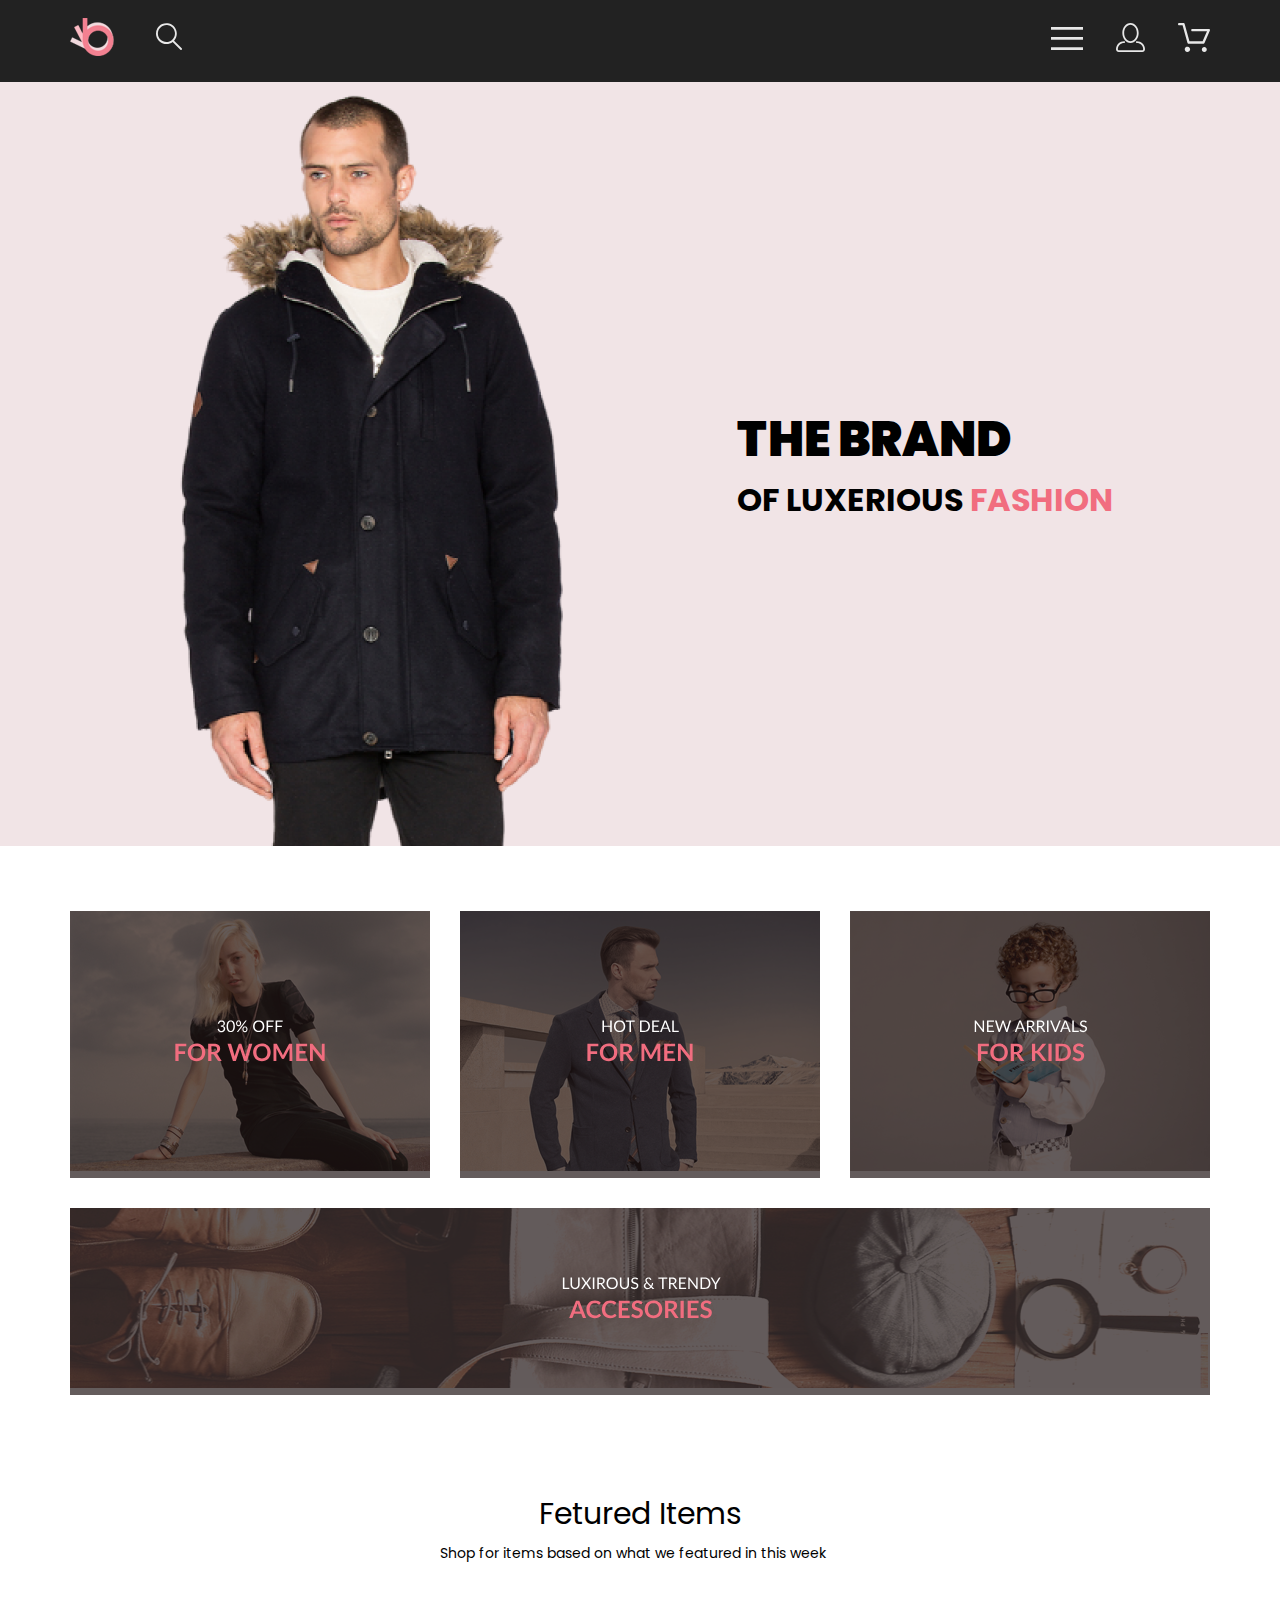
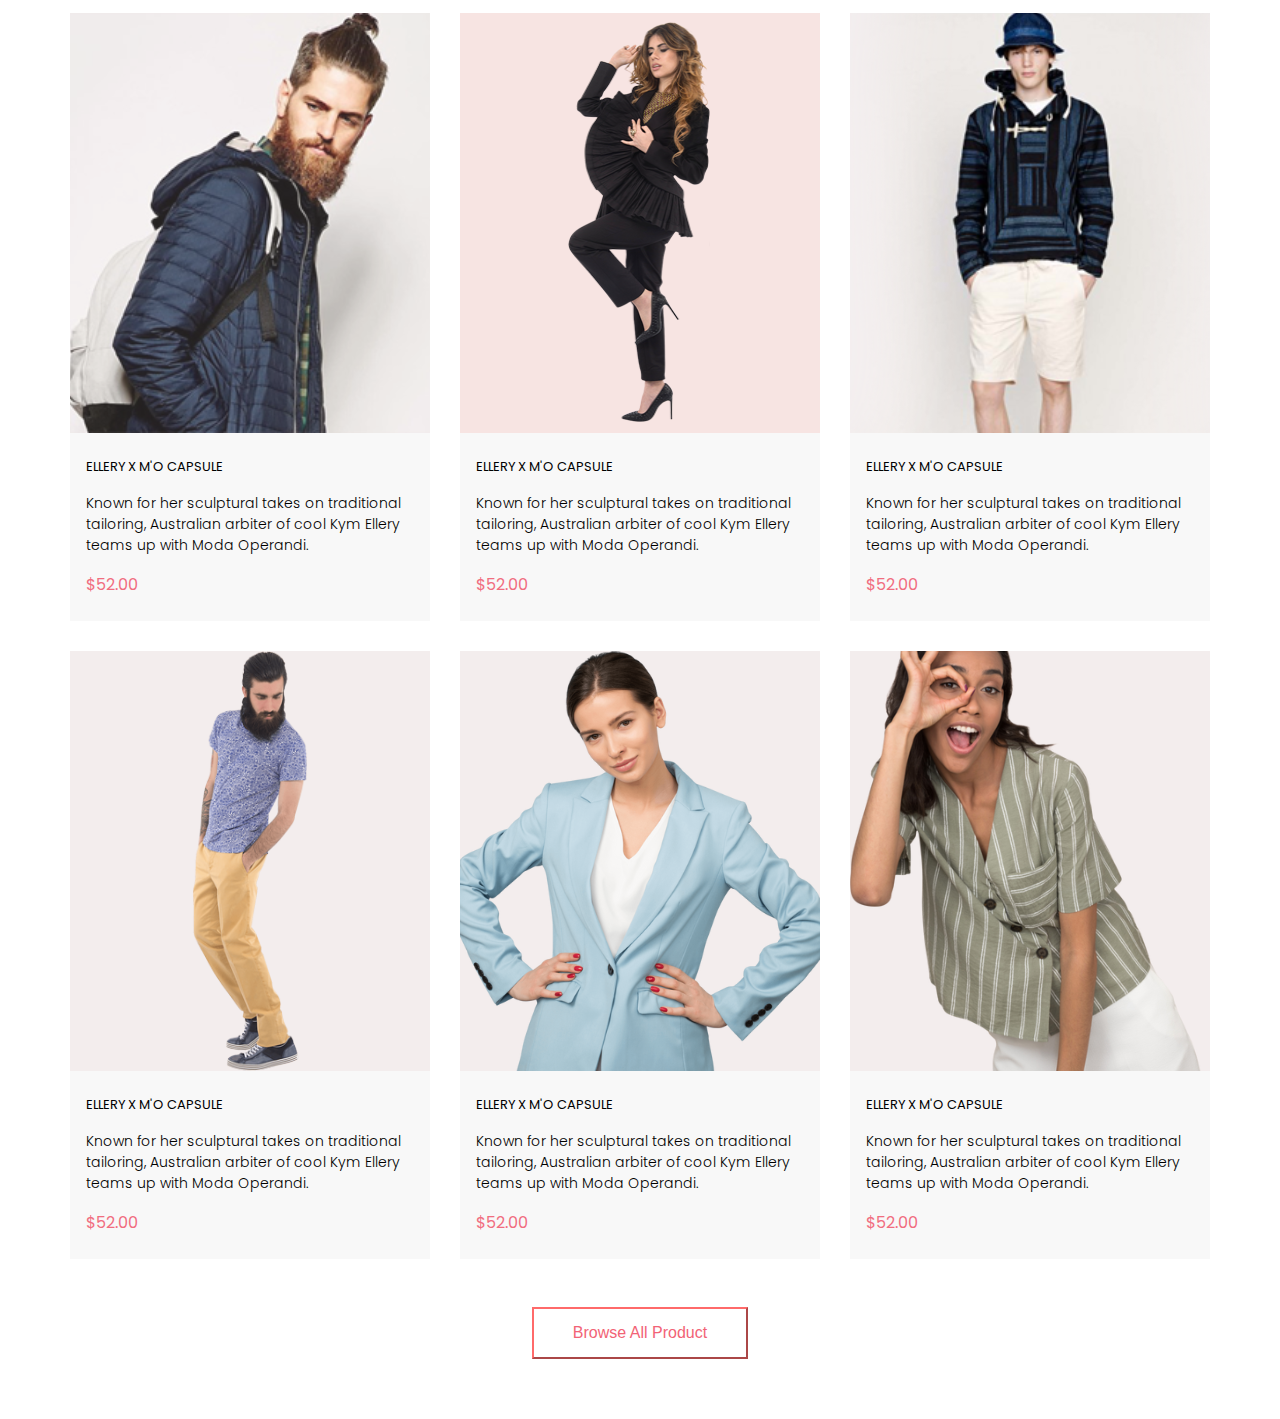
==== fashion/index.html @ 3b37552a "ДЗ урок 11." ====
<!DOCTYPE html>
<html lang="ru">

<head>
    <link rel="preconnect" href="https://fonts.googleapis.com">
    <link rel="preconnect" href="https://fonts.gstatic.com" crossorigin>
    <link href="https://fonts.googleapis.com/css2?family=Lato:wght@300;400;900&family=Poppins:wght@400;600&display=swap"
        rel="stylesheet">
    <meta charset="UTF-8">
    <meta name="viewport" content="width=device-width, initial-scale=1.0">
    <title>Fashion</title>
    <link rel="stylesheet" href="style.css">
</head>

<body>
    <div class="header center">
        <div class="menu_left">
            <a href="#"><img src="img/group2.svg" alt="group2"></a>
            <a href="#"><img src="img/forma1.svg" alt="forma1"></a>
        </div>
        <div class="menu_right">
            <a href="#"><img src="img/button3.svg" alt="forma1"></a>
        </div>
    </div>
    <div class="top center">
        <img src="img/preview1.png" alt="preview1">
        <div class="top_title">
            <span class="top_title1">THE BRAND</span>
            <span class="top_title2">OF LUXERIOUS <span class="top_intitle2">FASHION</span></span>
        </div>
    </div>
    <div class="middle center">
        <div class="middle_item middle_item1">
            <img src="img/rectangle1.svg" alt="rectangle1">
        </div>
        <div class="middle_item middle_item2">
            <img src="img/rectangle2.svg" alt="rectangle2">
        </div>
        <div class="middle_item middle_item3">
            <img src="img/rectangle3.svg" alt="rectangle3">
        </div>
        <div class="middle_item middle_item4">
            <img src="img/rectangle4.svg" alt="rectangle4">
        </div>
    </div>
    <div class="content center">
        <h1 class="content_title">Fetured Items</h1>
        <p class="content_subtitle">Shop for items based on what we featured in this week</p>
        <div class="content_grid">
            <div class="content_item content_item1">
                <img class="content_item_img" src="img/rectangle15.svg" alt="rectangle15">
                <div class="content_item_footer">
                    <h1 class="content_item_title">ELLERY X M'O CAPSULE</h1>
                    <p class="content_item_subtitle">Known for her sculptural takes on traditional tailoring, Australian
                        arbiter
                        of cool Kym Ellery teams up with Moda Operandi.</p>
                    <p class="content_item_price">$52.00</p>
                </div>
            </div>
            <div class="content_item content_item2">
                <img src="img/rectangle16.svg" alt="rectangle16">
                <div class="content_item_footer">
                    <h1 class="content_item_title">ELLERY X M'O CAPSULE</h1>
                    <p class="content_item_subtitle">Known for her sculptural takes on traditional tailoring, Australian
                        arbiter
                        of cool Kym Ellery teams up with Moda Operandi.</p>
                    <p class="content_item_price">$52.00</p>
                </div>
            </div>
            <div class="content_item content_item3">
                <img src="img/rectangle17.svg" alt="rectangle17">
                <div class="content_item_footer">
                    <h1 class="content_item_title">ELLERY X M'O CAPSULE</h1>
                    <p class="content_item_subtitle">Known for her sculptural takes on traditional tailoring, Australian
                        arbiter
                        of cool Kym Ellery teams up with Moda Operandi.</p>
                    <p class="content_item_price">$52.00</p>
                </div>
            </div>
            <div class="content_item content_item4">
                <img src="img/rectangle18.svg" alt="rectangle18">
                <div class="content_item_footer">
                    <h1 class="content_item_title">ELLERY X M'O CAPSULE</h1>
                    <p class="content_item_subtitle">Known for her sculptural takes on traditional tailoring, Australian
                        arbiter
                        of cool Kym Ellery teams up with Moda Operandi.</p>
                    <p class="content_item_price">$52.00</p>
                </div>
            </div>
            <div class="content_item content_item5">
                <img src="img/rectangle19.svg" alt="rectangle19">
                <div class="content_item_footer">
                    <h1 class="content_item_title">ELLERY X M'O CAPSULE</h1>
                    <p class="content_item_subtitle">Known for her sculptural takes on traditional tailoring, Australian
                        arbiter
                        of cool Kym Ellery teams up with Moda Operandi.</p>
                    <p class="content_item_price">$52.00</p>
                </div>
            </div>
            <div class="content_item content_item6">
                <img src="img/rectangle20.svg" alt="rectangle20">
                <div class="content_item_footer">
                    <h1 class="content_item_title">ELLERY X M'O CAPSULE</h1>
                    <p class="content_item_subtitle">Known for her sculptural takes on traditional tailoring, Australian
                        arbiter
                        of cool Kym Ellery teams up with Moda Operandi.</p>
                    <p class="content_item_price">$52.00</p>
                </div>
            </div>
        </div>
    </div>
    <div class="footer center">
        <button class="footer_button">Browse All Product</button>
    </div>
</body>

</html>
---- fashion/style.css ----
* {
    margin: 0;
    padding: 0;
}

a {
    text-decoration: none;
}

body {
    font-family: 'Lato', sans-serif;
    font-family: 'Poppins', sans-serif;
}

.center {
    padding-left: calc(50% - 570px);
    padding-right: calc(50% - 570px);
}

.header {
    padding-top: 18px;
    padding-bottom: 19px;
    background-color: #222222;
    display: grid;
    grid-template-columns: repeat(2, 50%);
}

.menu_left {
    display: flex;
    justify-content: flex-start;
    align-items: center;
    gap: 41px;
}

.menu_right {
    display: flex;
    justify-content: flex-end;
    align-items: center;
}

.top {
    margin-bottom: 65px;
    background-color: #F1E4E6;;
    display: grid;
    grid-template-columns: repeat(2, 50%);
    align-items: center;
    justify-items: center;
}

.top_title {
    width: 377px;
    display: flex;
    flex-direction: column;
    justify-content: flex-start;
}

.top_title1 {
    font-size: 48px;
    font-weight: 900;
}

.top_title2 {
    font-size: 32px;
    font-weight: 700;
}

.top_intitle2 {
    color: #F16D7F;
}

.middle {
    display: grid;
    grid-template-columns: 1fr 1fr 1fr;
    gap: 30px;
}

.middle_item {
    background-color: #211616B2;
}

.middle_item4 {
    grid-column: span 3;
}

.content {
    margin-bottom: 48px;
    display: flex;
    flex-direction: column;
    align-items: center;
}

.content_title {
    margin-top: 96px;
    margin-bottom: 6px;
    font-size: 30px;
    font-weight: 400;
}

.content_subtitle {
    margin-bottom: 49px;
    width: 400px;
    font-size: 14px;
    font-weight: 400;
}

.content_grid {
    display: grid;
    grid-template-columns: 1fr 1fr 1fr;
    gap: 30px;
}

.content_item {
    background-color: #F7E4E2;
    display: flex;
    flex-direction: column;
}

.content_item_footer {
    padding: 24px 16px;
    background-color: #F8F8F8;
}

.content_item_title {
    margin-bottom: 16px;
    font-size: 13px;
    font-weight: 400;
}

.content_item_subtitle {
    margin-bottom: 16px;
    font-size: 14px;
    font-weight: 300;
}
.content_item_price {
    color: #F16D7F;
    font-size: 16px;
    font-weight: 400;
}

.footer{
    margin-bottom: 60px;
    display: flex;
    justify-content: center;
}

.footer_button {
    padding: 15px 39px;
    border-color: #FF6A6A;
    color: #F26376;
    background-color: #fff;
    font-size: 16px;
    font-weight: 400;
}
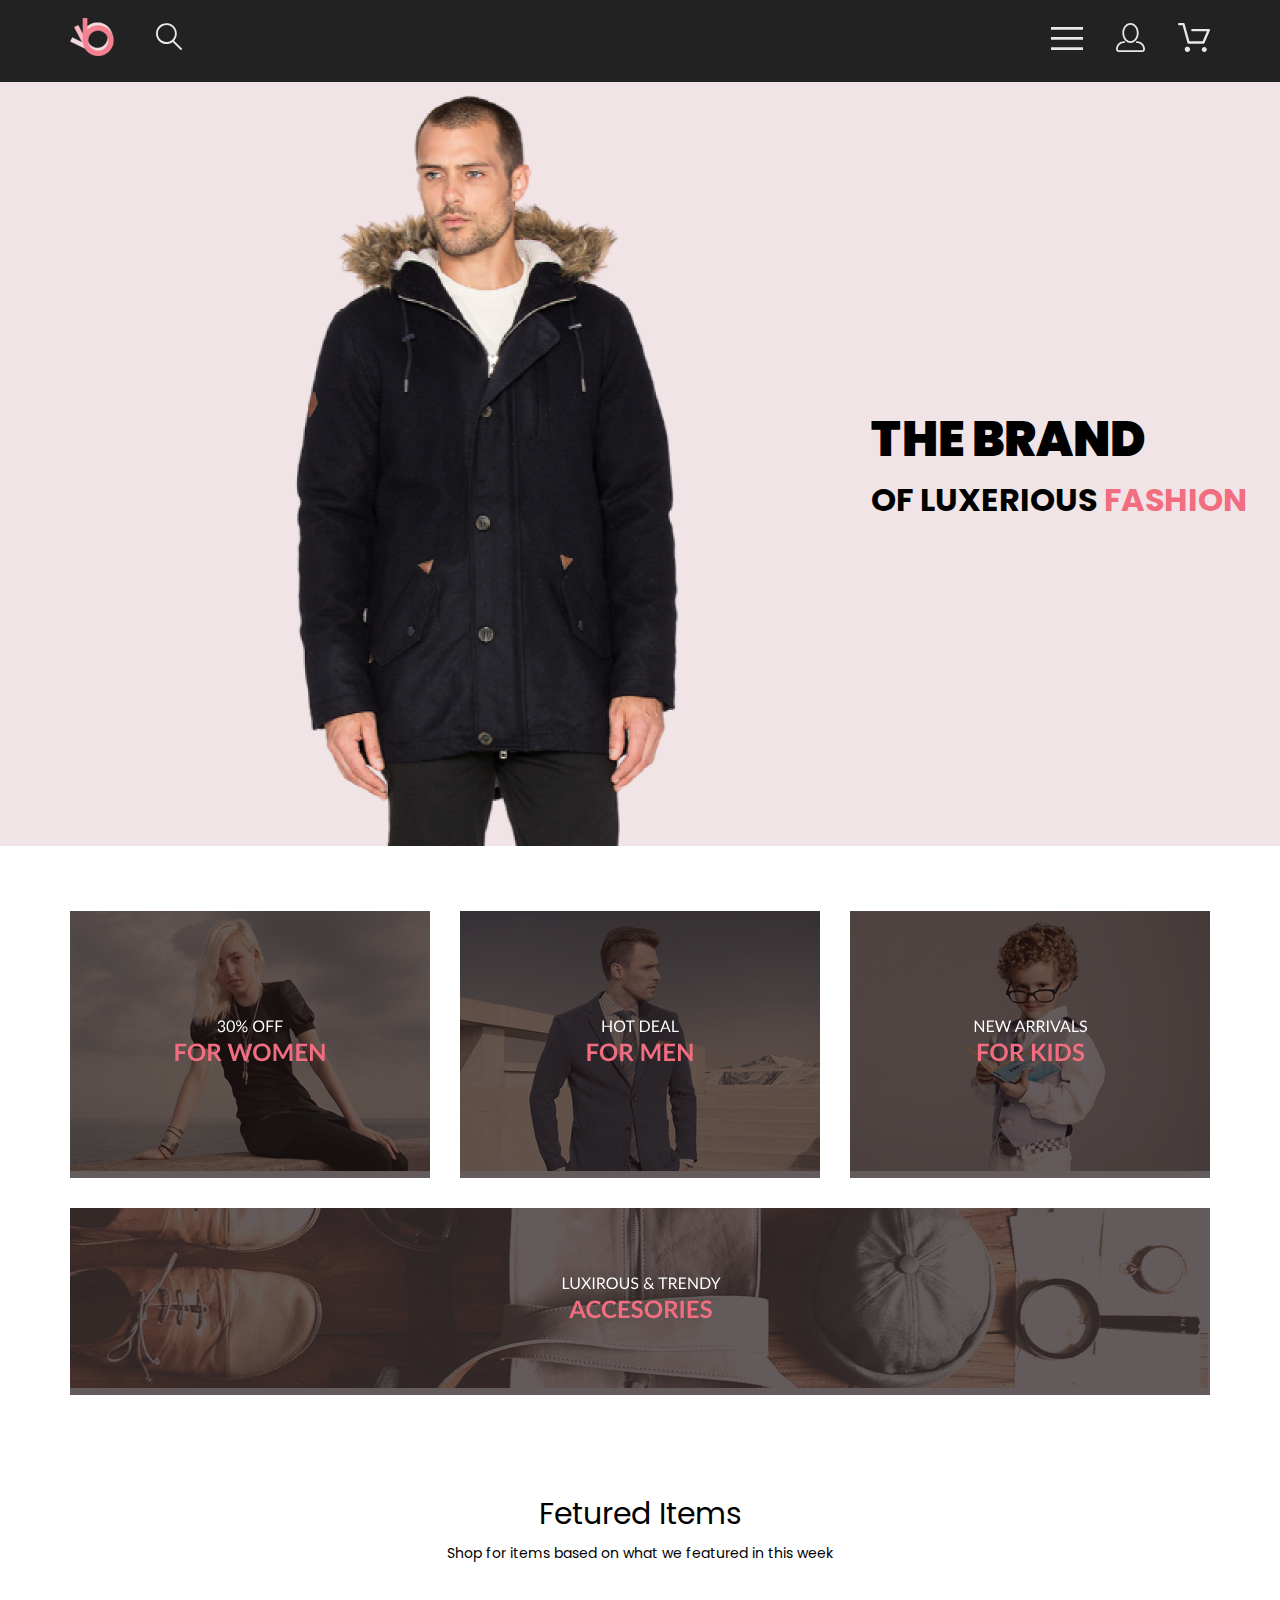
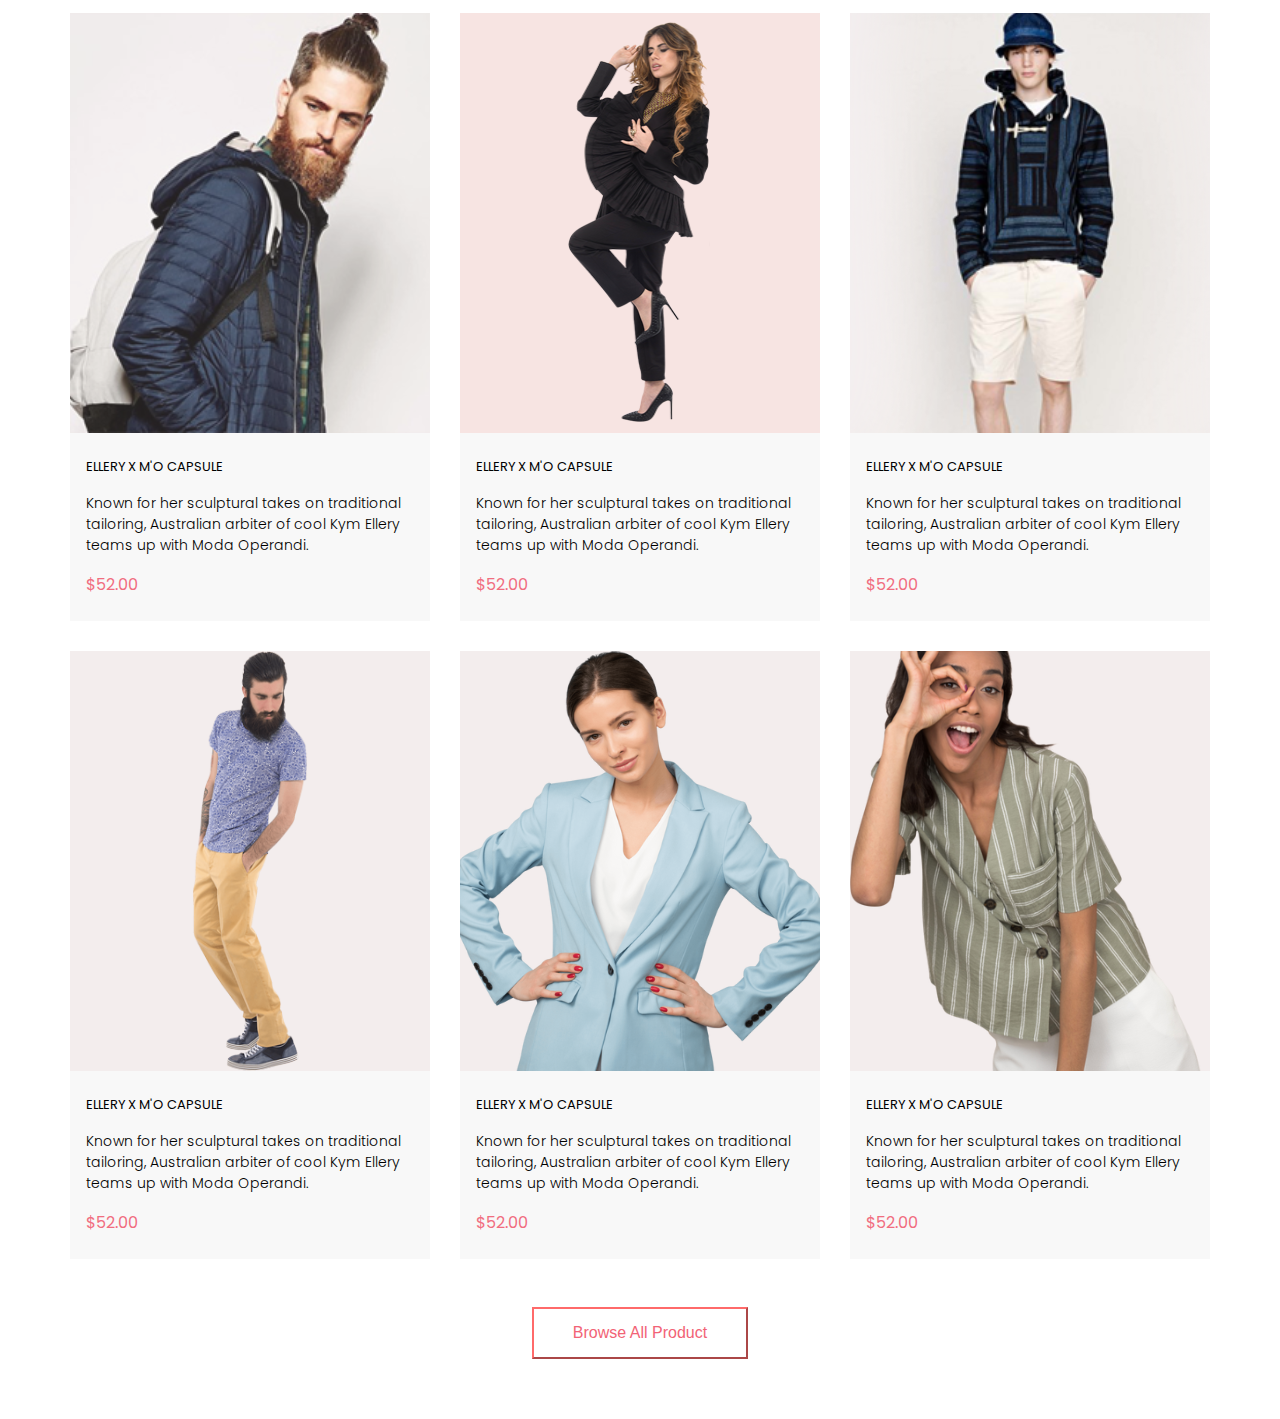
==== commit 1ca80573: "ДЗ урок 12." ====
--- a/fashion/index.html
+++ b/fashion/index.html
@@ -25,8 +25,8 @@
     <div class="top center">
         <img src="img/preview1.png" alt="preview1">
         <div class="top_title">
-            <span class="top_title1">THE BRAND</span>
-            <span class="top_title2">OF LUXERIOUS <span class="top_intitle2">FASHION</span></span>
+            <p class="top_title1">THE BRAND</p>
+            <p class="top_title2">OF LUXERIOUS <span class="top_intitle2">FASHION</span></p>
         </div>
     </div>
     <div class="middle center">
--- a/fashion/style.css
+++ b/fashion/style.css
@@ -39,16 +39,17 @@
 }
 
 .top {
+    min-height: 300px;
     margin-bottom: 65px;
     background-color: #F1E4E6;;
     display: grid;
-    grid-template-columns: repeat(2, 50%);
+    grid-template-columns: 1fr 1fr;
     align-items: center;
     justify-items: center;
 }
 
 .top_title {
-    width: 377px;
+    min-width: 400px;
     display: flex;
     flex-direction: column;
     justify-content: flex-start;
@@ -98,7 +99,7 @@
 
 .content_subtitle {
     margin-bottom: 49px;
-    width: 400px;
+    max-width: 400px;
     font-size: 14px;
     font-weight: 400;
 }
@@ -150,4 +151,65 @@
     background-color: #fff;
     font-size: 16px;
     font-weight: 400;
+}
+
+@media (max-width: 1024px) {
+    .header {
+        background-color: #023013;
+    }
+    .center {
+        padding-left: calc(50% - 376px);
+        padding-right: calc(50% - 376px);
+    }
+    .top {
+        justify-items: start;
+    }
+    .top img {
+        width: 100%;
+    }
+    .top_title {
+        min-width: 200px;    }
+    .middle {
+        display: grid;
+        grid-template-columns: 1fr 1fr;
+    }
+    .middle_item3 {
+        grid-column: span 2;
+    }
+    .middle_item4 {
+        grid-column: span 2;
+    }
+    .middle_item img {
+        width: 100%
+    }
+    .content_grid {
+        display: grid;
+        grid-template-columns: 1fr 1fr;
+    }
+}
+
+@media (max-width: 767px) {
+    .top img {
+        width: 100%;
+    }
+    .header {
+        background-color: #a78f19;
+    }
+    .middle {
+        display: grid;
+        grid-template-columns: 1fr;
+    }
+    .middle_item3 {
+        grid-column: span 1;
+    }
+    .middle_item4 {
+        grid-column: span 1;
+    }
+    .content_grid {
+        display: grid;
+        grid-template-columns: 1fr;
+    }
+    .content_item img {
+        width: 100%;
+    }
 }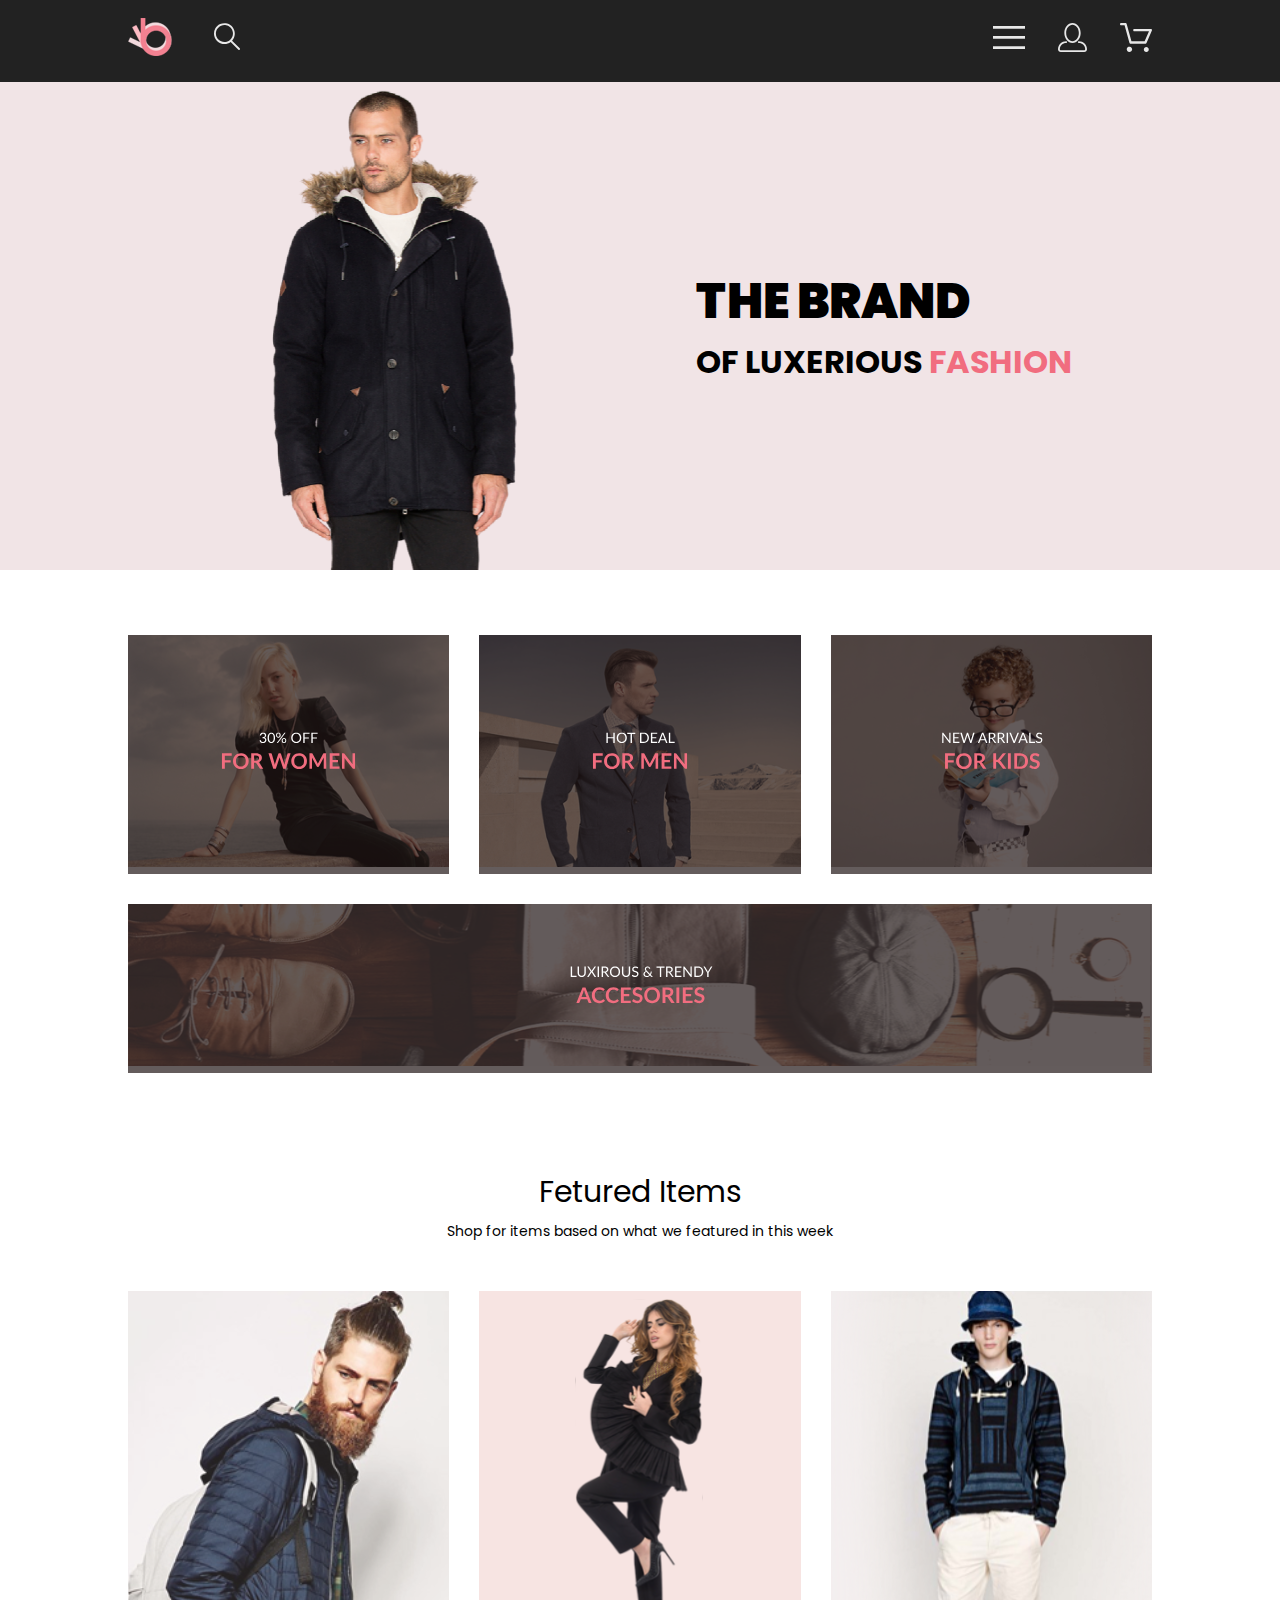
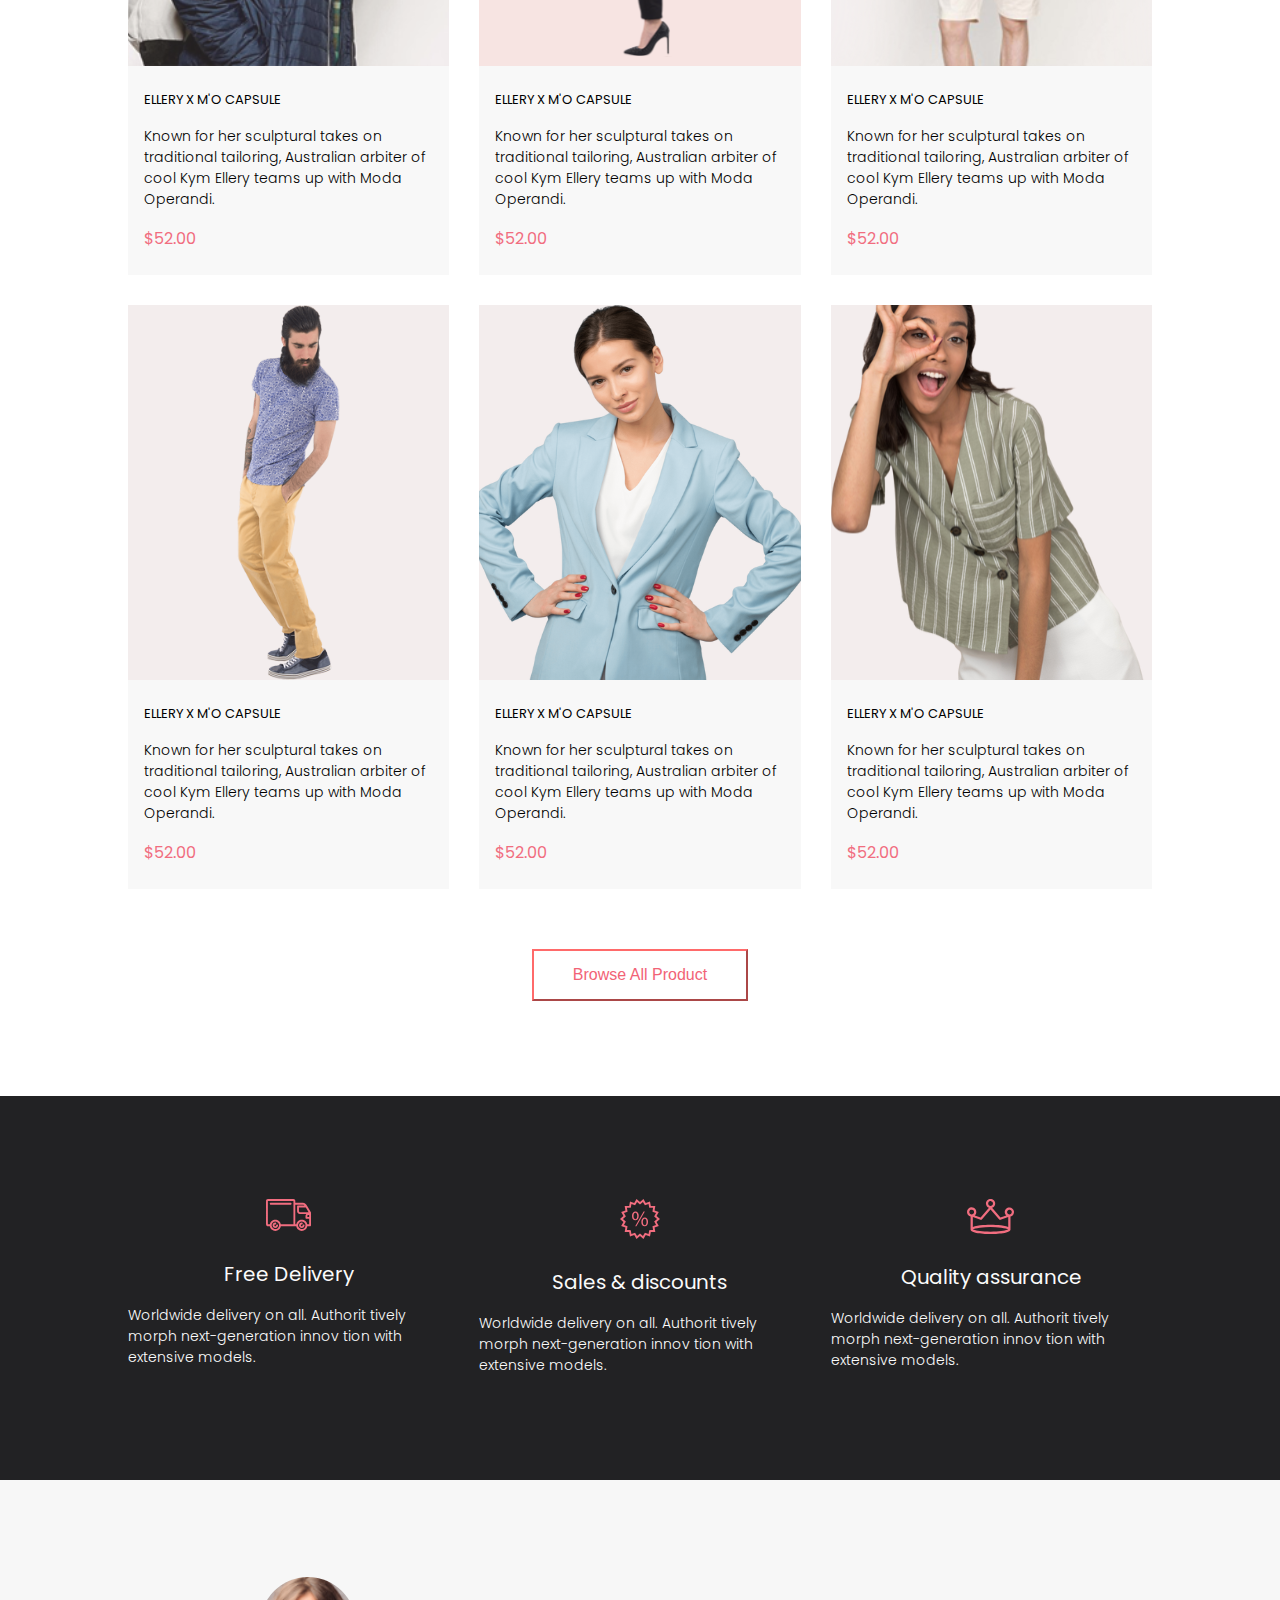
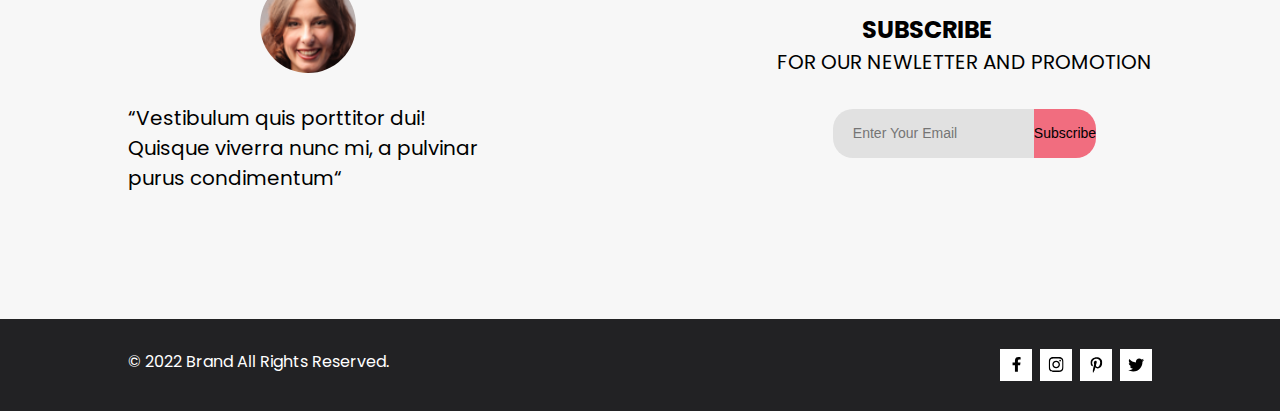
==== commit 38ede470: "ДЗ урок 16." ====
--- a/fashion/index.html
+++ b/fashion/index.html
@@ -13,105 +13,347 @@
 </head>
 
 <body>
-    <div class="header center">
+    <header class="header center">
         <div class="menu_left">
-            <a href="#"><img src="img/group2.svg" alt="group2"></a>
-            <a href="#"><img src="img/forma1.svg" alt="forma1"></a>
+            <a class="menu_main" href="#"><img src="img/group2.svg" alt="group2"></a>
+            <a class="menu_find" href="#"><img src="img/forma1.svg" alt="forma1"></a>
         </div>
         <div class="menu_right">
-            <a href="#"><img src="img/button3.svg" alt="forma1"></a>
-        </div>
-    </div>
-    <div class="top center">
-        <img src="img/preview1.png" alt="preview1">
+            <a class="menu_line" href="#"><svg xmlns="http://www.w3.org/2000/svg" width="32" height="23"
+                    viewBox="0 0 32 23" fill="none">
+                    <path d="M0 23V20.31H32V23H0ZM0 12.76V10.07H32V12.76H0ZM0 2.69V0H32V2.69H0Z" fill="#E8E8E8" />
+                </svg></a>
+            <a class="menu_person" href="#"><svg xmlns="http://www.w3.org/2000/svg" width="29" height="29"
+                    viewBox="0 0 29 29" fill="none">
+                    <path
+                        d="M14.5 19.937C19 19.937 22.656 15.464 22.656 9.968C22.656 4.472 19 0 14.5 0C13.3631 0.0217413 12.2463 0.303398 11.2351 0.823397C10.2239 1.34339 9.34507 2.08794 8.66602 3C7.12663 4.99573 6.30819 7.45381 6.34399 9.974C6.34399 15.465 10 19.937 14.5 19.937ZM14.5 1.813C18 1.813 20.844 5.472 20.844 9.969C20.844 14.466 17.998 18.125 14.5 18.125C11.002 18.125 8.15603 14.465 8.15503 9.969C8.15403 5.473 11 1.813 14.5 1.813ZM20.844 18.125C20.6036 18.125 20.373 18.2205 20.203 18.3905C20.033 18.5605 19.9375 18.7911 19.9375 19.0315C19.9375 19.2719 20.033 19.5025 20.203 19.6725C20.373 19.8425 20.6036 19.938 20.844 19.938C22.526 19.9399 24.1386 20.6088 25.3279 21.7982C26.5172 22.9875 27.1861 24.6 27.188 26.282C27.1875 26.5221 27.0918 26.7523 26.922 26.9221C26.7522 27.0918 26.5221 27.1875 26.282 27.188H2.71997C2.47985 27.1875 2.24975 27.0918 2.07996 26.9221C1.91016 26.7523 1.81449 26.5221 1.81396 26.282C1.81608 24.6001 2.48517 22.9877 3.67444 21.7985C4.86371 20.6092 6.47608 19.9401 8.15796 19.938C8.39824 19.938 8.62868 19.8425 8.79858 19.6726C8.96849 19.5027 9.06396 19.2723 9.06396 19.032C9.06396 18.7917 8.96849 18.5613 8.79858 18.3914C8.62868 18.2215 8.39824 18.126 8.15796 18.126C5.99541 18.1279 3.92201 18.9875 2.39258 20.5164C0.863144 22.0453 0.00264777 24.1185 0 26.281C0.000794067 27.0019 0.287502 27.693 0.797241 28.2027C1.30698 28.7125 1.99811 28.9992 2.71899 29H26.282C27.0027 28.9989 27.6936 28.7121 28.2031 28.2024C28.7126 27.6927 28.9992 27.0017 29 26.281C28.9974 24.1187 28.1372 22.0457 26.6083 20.5168C25.0793 18.9878 23.0063 18.1276 20.844 18.125Z"
+                        fill="#E8E8E8" />
+                </svg></a>
+            <a class="menu_basket" href="#"><svg xmlns="http://www.w3.org/2000/svg" width="32" height="29"
+                    viewBox="0 0 32 29" fill="none">
+                    <path
+                        d="M26.2009 29C25.5532 28.9738 24.9415 28.6948 24.4972 28.2227C24.0529 27.7506 23.8114 27.1232 23.8245 26.475C23.8376 25.8269 24.1043 25.2097 24.5673 24.7559C25.0303 24.3022 25.6527 24.048 26.301 24.048C26.9493 24.048 27.5717 24.3022 28.0347 24.7559C28.4977 25.2097 28.7644 25.8269 28.7775 26.475C28.7906 27.1232 28.549 27.7506 28.1047 28.2227C27.6604 28.6948 27.0488 28.9738 26.401 29H26.2009ZM6.75293 26.32C6.75293 25.79 6.91011 25.2718 7.20459 24.8311C7.49907 24.3904 7.91764 24.0469 8.40735 23.844C8.89705 23.6412 9.43594 23.5881 9.95581 23.6915C10.4757 23.7949 10.9532 24.0502 11.328 24.425C11.7028 24.7998 11.9581 25.2773 12.0615 25.7972C12.1649 26.317 12.1118 26.8559 11.9089 27.3456C11.7061 27.8353 11.3626 28.2539 10.9219 28.5483C10.4812 28.8428 9.96304 29 9.43298 29C9.08087 29.0003 8.73212 28.9311 8.40674 28.7966C8.08136 28.662 7.78569 28.4646 7.53662 28.2158C7.28755 27.9669 7.09001 27.6713 6.9552 27.3461C6.82039 27.0208 6.75098 26.6721 6.75098 26.32H6.75293ZM10.553 20.686C10.2935 20.6868 10.0409 20.6024 9.83411 20.4457C9.62727 20.2891 9.47758 20.0689 9.40796 19.819L4.57495 2.36401H1.18201C0.868521 2.36401 0.567859 2.23947 0.346191 2.01781C0.124523 1.79614 0 1.49549 0 1.18201C0 0.868519 0.124523 0.567873 0.346191 0.346205C0.567859 0.124537 0.868521 5.81268e-06 1.18201 5.81268e-06H5.46301C5.7225 -0.00080736 5.97504 0.0837201 6.18176 0.240568C6.38848 0.397416 6.53784 0.617884 6.60693 0.868006L11.4399 18.323H24.6179L29.001 8.27501H14.401C14.2428 8.27961 14.0854 8.25242 13.9379 8.19507C13.7904 8.13771 13.6559 8.05134 13.5424 7.94108C13.4288 7.83082 13.3386 7.69891 13.277 7.55315C13.2154 7.40739 13.1836 7.25075 13.1836 7.0925C13.1836 6.93426 13.2154 6.77762 13.277 6.63186C13.3386 6.4861 13.4288 6.35419 13.5424 6.24393C13.6559 6.13367 13.7904 6.0473 13.9379 5.98994C14.0854 5.93259 14.2428 5.90541 14.401 5.91001H30.814C31.0097 5.90996 31.2022 5.95866 31.3744 6.05172C31.5465 6.14478 31.6928 6.27926 31.7999 6.44301C31.9078 6.60729 31.9734 6.79569 31.9908 6.99145C32.0083 7.18721 31.9771 7.38424 31.9 7.565L26.495 19.977C26.4026 20.1876 26.251 20.3668 26.0585 20.4927C25.866 20.6186 25.641 20.6858 25.411 20.686H10.553Z"
+                        fill="#E8E8E8" />
+                </svg></a>
+        </div>
+    </header>
+    <section class="top center">
+        <img class="top_img" src="img/preview1.png" alt="preview1">
         <div class="top_title">
             <p class="top_title1">THE BRAND</p>
             <p class="top_title2">OF LUXERIOUS <span class="top_intitle2">FASHION</span></p>
         </div>
-    </div>
-    <div class="middle center">
-        <div class="middle_item middle_item1">
+    </section>
+    <section class="middle center">
+        <article class="middle_item middle_item1">
             <img src="img/rectangle1.svg" alt="rectangle1">
-        </div>
-        <div class="middle_item middle_item2">
+        </article>
+        <article class="middle_item middle_item2">
             <img src="img/rectangle2.svg" alt="rectangle2">
-        </div>
-        <div class="middle_item middle_item3">
+        </article>
+        <article class="middle_item middle_item3">
             <img src="img/rectangle3.svg" alt="rectangle3">
-        </div>
-        <div class="middle_item middle_item4">
+        </article>
+        <article class="middle_item middle_item4">
             <img src="img/rectangle4.svg" alt="rectangle4">
-        </div>
-    </div>
-    <div class="content center">
+        </article>
+    </section>
+    <section class="content center">
         <h1 class="content_title">Fetured Items</h1>
         <p class="content_subtitle">Shop for items based on what we featured in this week</p>
-        <div class="content_grid">
-            <div class="content_item content_item1">
-                <img class="content_item_img" src="img/rectangle15.svg" alt="rectangle15">
-                <div class="content_item_footer">
-                    <h1 class="content_item_title">ELLERY X M'O CAPSULE</h1>
-                    <p class="content_item_subtitle">Known for her sculptural takes on traditional tailoring, Australian
-                        arbiter
-                        of cool Kym Ellery teams up with Moda Operandi.</p>
-                    <p class="content_item_price">$52.00</p>
+        <section class="content_grid">
+            <figure class="content_item content_item1">
+                <div class="add_to_cart_flex">
+                    <div class="add_to_cart_block">
+                        <svg xmlns="http://www.w3.org/2000/svg" width="27" height="25" viewBox="0 0 27 25" fill="black">
+                            <path
+                                d="M21.9521 23.2662H21.8397C21.2306 23.2662 20.7188 22.7666 20.6746 22.1289C20.6302 21.4602 21.1187 20.8781 21.7637 20.8341C21.7891 20.8324 21.8156 20.8315 21.8417 20.8315C22.4587 20.8315 22.9755 21.3214 23.0213 21.9482C23.0331 22.1967 22.9926 22.5509 22.7371 22.8434L22.7312 22.8502L22.7254 22.8571C22.5287 23.0907 22.2619 23.2316 21.9521 23.2662ZM8.22003 23.2599C7.56946 23.2599 7.04022 22.7169 7.04022 22.0496C7.04022 21.3827 7.56946 20.8401 8.22003 20.8401C8.87061 20.8401 9.39984 21.3827 9.39984 22.0496C9.39984 22.7169 8.87061 23.2599 8.22003 23.2599Z"
+                                fill="white" />
+                            <path
+                                d="M21.8765 22.2662C21.9215 22.2549 21.9428 22.2339 21.9605 22.2129C21.9683 22.2037 21.9761 22.1946 21.9839 22.1855C22.0204 22.1438 22.0237 22.0553 22.0229 22.0105C22.0097 21.9044 21.9189 21.8315 21.8417 21.8315C21.838 21.8315 21.8341 21.8317 21.8317 21.8318C21.7536 21.8372 21.6658 21.9409 21.6724 22.0625C21.6818 22.1793 21.7679 22.2662 21.8397 22.2662H21.8765ZM8.22003 22.2599C8.31921 22.2599 8.39984 22.1655 8.39984 22.0496C8.39984 21.9341 8.31921 21.8401 8.22003 21.8401C8.12091 21.8401 8.04022 21.9341 8.04022 22.0496C8.04022 22.1655 8.12091 22.2599 8.22003 22.2599ZM21.9999 24.2662C21.9522 24.2662 21.8883 24.2662 21.8397 24.2662C20.7021 24.2662 19.7571 23.3545 19.677 22.198C19.5969 20.9929 20.4942 19.9183 21.6957 19.8364C21.7446 19.8331 21.7933 19.8315 21.8417 19.8315C22.9804 19.8315 23.9418 20.7324 24.0195 21.8884C24.051 22.4915 23.8746 23.0612 23.4903 23.5012C23.106 23.9575 22.5768 24.2177 21.9999 24.2662ZM8.22003 24.2599C7.01581 24.2599 6.04022 23.2709 6.04022 22.0496C6.04022 20.8291 7.01581 19.8401 8.22003 19.8401C9.42419 19.8401 10.3998 20.8291 10.3998 22.0496C10.3998 23.2709 9.42419 24.2599 8.22003 24.2599ZM21.1989 17.3938H9.13354C8.70062 17.3938 8.31635 17.1005 8.2038 16.6775L4.27802 2.24768H1.52222C0.993896 2.24768 0.561035 1.80859 0.561035 1.27039C0.561035 0.733032 0.993896 0.292969 1.52222 0.292969H4.99982C5.43182 0.292969 5.8161 0.586304 5.92859 1.01025L9.85443 15.4391H20.5581L24.1149 7.13379H12.2583C11.7291 7.13379 11.2962 6.69373 11.2962 6.15649C11.2962 5.61914 11.7291 5.17908 12.2583 5.17908H25.5891C25.9095 5.17908 26.2146 5.34192 26.3901 5.61914C26.5665 5.89539 26.5989 6.23743 26.4702 6.547L22.08 16.807C21.9198 17.1653 21.5832 17.3938 21.1989 17.3938Z"
+                                fill="white" />
+                            <path
+                                d="M21.8765 22.2662C21.9215 22.2549 21.9428 22.2339 21.9605 22.2129C21.9683 22.2037 21.9761 22.1946 21.9839 22.1855C22.0204 22.1438 22.0237 22.0553 22.0229 22.0105C22.0097 21.9044 21.9189 21.8315 21.8417 21.8315C21.838 21.8315 21.8341 21.8317 21.8317 21.8318C21.7536 21.8372 21.6658 21.9409 21.6724 22.0625C21.6818 22.1793 21.7679 22.2662 21.8397 22.2662H21.8765ZM8.22003 22.2599C8.31921 22.2599 8.39984 22.1655 8.39984 22.0496C8.39984 21.9341 8.31921 21.8401 8.22003 21.8401C8.12091 21.8401 8.04022 21.9341 8.04022 22.0496C8.04022 22.1655 8.12091 22.2599 8.22003 22.2599ZM21.9999 24.2662C21.9522 24.2662 21.8883 24.2662 21.8397 24.2662C20.7021 24.2662 19.7571 23.3545 19.677 22.198C19.5969 20.9929 20.4942 19.9183 21.6957 19.8364C21.7446 19.8331 21.7933 19.8315 21.8417 19.8315C22.9804 19.8315 23.9418 20.7324 24.0195 21.8884C24.051 22.4915 23.8746 23.0612 23.4903 23.5012C23.106 23.9575 22.5768 24.2177 21.9999 24.2662ZM8.22003 24.2599C7.01581 24.2599 6.04022 23.2709 6.04022 22.0496C6.04022 20.8291 7.01581 19.8401 8.22003 19.8401C9.42419 19.8401 10.3998 20.8291 10.3998 22.0496C10.3998 23.2709 9.42419 24.2599 8.22003 24.2599ZM21.1989 17.3938H9.13354C8.70062 17.3938 8.31635 17.1005 8.2038 16.6775L4.27802 2.24768H1.52222C0.993896 2.24768 0.561035 1.80859 0.561035 1.27039C0.561035 0.733032 0.993896 0.292969 1.52222 0.292969H4.99982C5.43182 0.292969 5.8161 0.586304 5.92859 1.01025L9.85443 15.4391H20.5581L24.1149 7.13379H12.2583C11.7291 7.13379 11.2962 6.69373 11.2962 6.15649C11.2962 5.61914 11.7291 5.17908 12.2583 5.17908H25.5891C25.9095 5.17908 26.2146 5.34192 26.3901 5.61914C26.5665 5.89539 26.5989 6.23743 26.4702 6.547L22.08 16.807C21.9198 17.1653 21.5832 17.3938 21.1989 17.3938Z"
+                                fill="white" />
+                        </svg>
+                        <p>Add to Cart</p>
+                    </div>
+                    <a class="add_to_cart" href="#"><img class="content_item_img" src="img/rectangle15.svg"
+                            alt="rectangle15"></a>
+                </div>
+                <div class="content_item_footer">
+                    <h1 class="content_item_title">ELLERY X M'O CAPSULE</h1>
+                    <p class="content_item_subtitle">Known for her sculptural takes on traditional tailoring, Australian
+                        arbiter
+                        of cool Kym Ellery teams up with Moda Operandi.</p>
+                    <p class="content_item_price">$52.00</p>
+                </div>
+            </figure>
+            <figure class="content_item content_item2">
+                <div class="add_to_cart_flex">
+                    <div class="add_to_cart_block">
+                        <svg xmlns="http://www.w3.org/2000/svg" width="27" height="25" viewBox="0 0 27 25" fill="black">
+                            <path
+                                d="M21.9521 23.2662H21.8397C21.2306 23.2662 20.7188 22.7666 20.6746 22.1289C20.6302 21.4602 21.1187 20.8781 21.7637 20.8341C21.7891 20.8324 21.8156 20.8315 21.8417 20.8315C22.4587 20.8315 22.9755 21.3214 23.0213 21.9482C23.0331 22.1967 22.9926 22.5509 22.7371 22.8434L22.7312 22.8502L22.7254 22.8571C22.5287 23.0907 22.2619 23.2316 21.9521 23.2662ZM8.22003 23.2599C7.56946 23.2599 7.04022 22.7169 7.04022 22.0496C7.04022 21.3827 7.56946 20.8401 8.22003 20.8401C8.87061 20.8401 9.39984 21.3827 9.39984 22.0496C9.39984 22.7169 8.87061 23.2599 8.22003 23.2599Z"
+                                fill="white" />
+                            <path
+                                d="M21.8765 22.2662C21.9215 22.2549 21.9428 22.2339 21.9605 22.2129C21.9683 22.2037 21.9761 22.1946 21.9839 22.1855C22.0204 22.1438 22.0237 22.0553 22.0229 22.0105C22.0097 21.9044 21.9189 21.8315 21.8417 21.8315C21.838 21.8315 21.8341 21.8317 21.8317 21.8318C21.7536 21.8372 21.6658 21.9409 21.6724 22.0625C21.6818 22.1793 21.7679 22.2662 21.8397 22.2662H21.8765ZM8.22003 22.2599C8.31921 22.2599 8.39984 22.1655 8.39984 22.0496C8.39984 21.9341 8.31921 21.8401 8.22003 21.8401C8.12091 21.8401 8.04022 21.9341 8.04022 22.0496C8.04022 22.1655 8.12091 22.2599 8.22003 22.2599ZM21.9999 24.2662C21.9522 24.2662 21.8883 24.2662 21.8397 24.2662C20.7021 24.2662 19.7571 23.3545 19.677 22.198C19.5969 20.9929 20.4942 19.9183 21.6957 19.8364C21.7446 19.8331 21.7933 19.8315 21.8417 19.8315C22.9804 19.8315 23.9418 20.7324 24.0195 21.8884C24.051 22.4915 23.8746 23.0612 23.4903 23.5012C23.106 23.9575 22.5768 24.2177 21.9999 24.2662ZM8.22003 24.2599C7.01581 24.2599 6.04022 23.2709 6.04022 22.0496C6.04022 20.8291 7.01581 19.8401 8.22003 19.8401C9.42419 19.8401 10.3998 20.8291 10.3998 22.0496C10.3998 23.2709 9.42419 24.2599 8.22003 24.2599ZM21.1989 17.3938H9.13354C8.70062 17.3938 8.31635 17.1005 8.2038 16.6775L4.27802 2.24768H1.52222C0.993896 2.24768 0.561035 1.80859 0.561035 1.27039C0.561035 0.733032 0.993896 0.292969 1.52222 0.292969H4.99982C5.43182 0.292969 5.8161 0.586304 5.92859 1.01025L9.85443 15.4391H20.5581L24.1149 7.13379H12.2583C11.7291 7.13379 11.2962 6.69373 11.2962 6.15649C11.2962 5.61914 11.7291 5.17908 12.2583 5.17908H25.5891C25.9095 5.17908 26.2146 5.34192 26.3901 5.61914C26.5665 5.89539 26.5989 6.23743 26.4702 6.547L22.08 16.807C21.9198 17.1653 21.5832 17.3938 21.1989 17.3938Z"
+                                fill="white" />
+                            <path
+                                d="M21.8765 22.2662C21.9215 22.2549 21.9428 22.2339 21.9605 22.2129C21.9683 22.2037 21.9761 22.1946 21.9839 22.1855C22.0204 22.1438 22.0237 22.0553 22.0229 22.0105C22.0097 21.9044 21.9189 21.8315 21.8417 21.8315C21.838 21.8315 21.8341 21.8317 21.8317 21.8318C21.7536 21.8372 21.6658 21.9409 21.6724 22.0625C21.6818 22.1793 21.7679 22.2662 21.8397 22.2662H21.8765ZM8.22003 22.2599C8.31921 22.2599 8.39984 22.1655 8.39984 22.0496C8.39984 21.9341 8.31921 21.8401 8.22003 21.8401C8.12091 21.8401 8.04022 21.9341 8.04022 22.0496C8.04022 22.1655 8.12091 22.2599 8.22003 22.2599ZM21.9999 24.2662C21.9522 24.2662 21.8883 24.2662 21.8397 24.2662C20.7021 24.2662 19.7571 23.3545 19.677 22.198C19.5969 20.9929 20.4942 19.9183 21.6957 19.8364C21.7446 19.8331 21.7933 19.8315 21.8417 19.8315C22.9804 19.8315 23.9418 20.7324 24.0195 21.8884C24.051 22.4915 23.8746 23.0612 23.4903 23.5012C23.106 23.9575 22.5768 24.2177 21.9999 24.2662ZM8.22003 24.2599C7.01581 24.2599 6.04022 23.2709 6.04022 22.0496C6.04022 20.8291 7.01581 19.8401 8.22003 19.8401C9.42419 19.8401 10.3998 20.8291 10.3998 22.0496C10.3998 23.2709 9.42419 24.2599 8.22003 24.2599ZM21.1989 17.3938H9.13354C8.70062 17.3938 8.31635 17.1005 8.2038 16.6775L4.27802 2.24768H1.52222C0.993896 2.24768 0.561035 1.80859 0.561035 1.27039C0.561035 0.733032 0.993896 0.292969 1.52222 0.292969H4.99982C5.43182 0.292969 5.8161 0.586304 5.92859 1.01025L9.85443 15.4391H20.5581L24.1149 7.13379H12.2583C11.7291 7.13379 11.2962 6.69373 11.2962 6.15649C11.2962 5.61914 11.7291 5.17908 12.2583 5.17908H25.5891C25.9095 5.17908 26.2146 5.34192 26.3901 5.61914C26.5665 5.89539 26.5989 6.23743 26.4702 6.547L22.08 16.807C21.9198 17.1653 21.5832 17.3938 21.1989 17.3938Z"
+                                fill="white" />
+                        </svg>
+                        <p>Add to Cart</p>
+                    </div>
+                    <a class="add_to_cart" href="#"><img class="content_item_img" src="img/rectangle16.svg"
+                            alt="rectangle16"></a>
+                </div>
+                <div class="content_item_footer">
+                    <h1 class="content_item_title">ELLERY X M'O CAPSULE</h1>
+                    <p class="content_item_subtitle">Known for her sculptural takes on traditional tailoring, Australian
+                        arbiter
+                        of cool Kym Ellery teams up with Moda Operandi.</p>
+                    <p class="content_item_price">$52.00</p>
+                </div>
+            </figure>
+            <figure class="content_item content_item3">
+                <div class="add_to_cart_flex">
+                    <div class="add_to_cart_block">
+                        <svg xmlns="http://www.w3.org/2000/svg" width="27" height="25" viewBox="0 0 27 25" fill="black">
+                            <path
+                                d="M21.9521 23.2662H21.8397C21.2306 23.2662 20.7188 22.7666 20.6746 22.1289C20.6302 21.4602 21.1187 20.8781 21.7637 20.8341C21.7891 20.8324 21.8156 20.8315 21.8417 20.8315C22.4587 20.8315 22.9755 21.3214 23.0213 21.9482C23.0331 22.1967 22.9926 22.5509 22.7371 22.8434L22.7312 22.8502L22.7254 22.8571C22.5287 23.0907 22.2619 23.2316 21.9521 23.2662ZM8.22003 23.2599C7.56946 23.2599 7.04022 22.7169 7.04022 22.0496C7.04022 21.3827 7.56946 20.8401 8.22003 20.8401C8.87061 20.8401 9.39984 21.3827 9.39984 22.0496C9.39984 22.7169 8.87061 23.2599 8.22003 23.2599Z"
+                                fill="white" />
+                            <path
+                                d="M21.8765 22.2662C21.9215 22.2549 21.9428 22.2339 21.9605 22.2129C21.9683 22.2037 21.9761 22.1946 21.9839 22.1855C22.0204 22.1438 22.0237 22.0553 22.0229 22.0105C22.0097 21.9044 21.9189 21.8315 21.8417 21.8315C21.838 21.8315 21.8341 21.8317 21.8317 21.8318C21.7536 21.8372 21.6658 21.9409 21.6724 22.0625C21.6818 22.1793 21.7679 22.2662 21.8397 22.2662H21.8765ZM8.22003 22.2599C8.31921 22.2599 8.39984 22.1655 8.39984 22.0496C8.39984 21.9341 8.31921 21.8401 8.22003 21.8401C8.12091 21.8401 8.04022 21.9341 8.04022 22.0496C8.04022 22.1655 8.12091 22.2599 8.22003 22.2599ZM21.9999 24.2662C21.9522 24.2662 21.8883 24.2662 21.8397 24.2662C20.7021 24.2662 19.7571 23.3545 19.677 22.198C19.5969 20.9929 20.4942 19.9183 21.6957 19.8364C21.7446 19.8331 21.7933 19.8315 21.8417 19.8315C22.9804 19.8315 23.9418 20.7324 24.0195 21.8884C24.051 22.4915 23.8746 23.0612 23.4903 23.5012C23.106 23.9575 22.5768 24.2177 21.9999 24.2662ZM8.22003 24.2599C7.01581 24.2599 6.04022 23.2709 6.04022 22.0496C6.04022 20.8291 7.01581 19.8401 8.22003 19.8401C9.42419 19.8401 10.3998 20.8291 10.3998 22.0496C10.3998 23.2709 9.42419 24.2599 8.22003 24.2599ZM21.1989 17.3938H9.13354C8.70062 17.3938 8.31635 17.1005 8.2038 16.6775L4.27802 2.24768H1.52222C0.993896 2.24768 0.561035 1.80859 0.561035 1.27039C0.561035 0.733032 0.993896 0.292969 1.52222 0.292969H4.99982C5.43182 0.292969 5.8161 0.586304 5.92859 1.01025L9.85443 15.4391H20.5581L24.1149 7.13379H12.2583C11.7291 7.13379 11.2962 6.69373 11.2962 6.15649C11.2962 5.61914 11.7291 5.17908 12.2583 5.17908H25.5891C25.9095 5.17908 26.2146 5.34192 26.3901 5.61914C26.5665 5.89539 26.5989 6.23743 26.4702 6.547L22.08 16.807C21.9198 17.1653 21.5832 17.3938 21.1989 17.3938Z"
+                                fill="white" />
+                            <path
+                                d="M21.8765 22.2662C21.9215 22.2549 21.9428 22.2339 21.9605 22.2129C21.9683 22.2037 21.9761 22.1946 21.9839 22.1855C22.0204 22.1438 22.0237 22.0553 22.0229 22.0105C22.0097 21.9044 21.9189 21.8315 21.8417 21.8315C21.838 21.8315 21.8341 21.8317 21.8317 21.8318C21.7536 21.8372 21.6658 21.9409 21.6724 22.0625C21.6818 22.1793 21.7679 22.2662 21.8397 22.2662H21.8765ZM8.22003 22.2599C8.31921 22.2599 8.39984 22.1655 8.39984 22.0496C8.39984 21.9341 8.31921 21.8401 8.22003 21.8401C8.12091 21.8401 8.04022 21.9341 8.04022 22.0496C8.04022 22.1655 8.12091 22.2599 8.22003 22.2599ZM21.9999 24.2662C21.9522 24.2662 21.8883 24.2662 21.8397 24.2662C20.7021 24.2662 19.7571 23.3545 19.677 22.198C19.5969 20.9929 20.4942 19.9183 21.6957 19.8364C21.7446 19.8331 21.7933 19.8315 21.8417 19.8315C22.9804 19.8315 23.9418 20.7324 24.0195 21.8884C24.051 22.4915 23.8746 23.0612 23.4903 23.5012C23.106 23.9575 22.5768 24.2177 21.9999 24.2662ZM8.22003 24.2599C7.01581 24.2599 6.04022 23.2709 6.04022 22.0496C6.04022 20.8291 7.01581 19.8401 8.22003 19.8401C9.42419 19.8401 10.3998 20.8291 10.3998 22.0496C10.3998 23.2709 9.42419 24.2599 8.22003 24.2599ZM21.1989 17.3938H9.13354C8.70062 17.3938 8.31635 17.1005 8.2038 16.6775L4.27802 2.24768H1.52222C0.993896 2.24768 0.561035 1.80859 0.561035 1.27039C0.561035 0.733032 0.993896 0.292969 1.52222 0.292969H4.99982C5.43182 0.292969 5.8161 0.586304 5.92859 1.01025L9.85443 15.4391H20.5581L24.1149 7.13379H12.2583C11.7291 7.13379 11.2962 6.69373 11.2962 6.15649C11.2962 5.61914 11.7291 5.17908 12.2583 5.17908H25.5891C25.9095 5.17908 26.2146 5.34192 26.3901 5.61914C26.5665 5.89539 26.5989 6.23743 26.4702 6.547L22.08 16.807C21.9198 17.1653 21.5832 17.3938 21.1989 17.3938Z"
+                                fill="white" />
+                        </svg>
+                        <p>Add to Cart</p>
+                    </div>
+                    <a class="add_to_cart" href="#"><img class="content_item_img" src="img/rectangle17.svg"
+                            alt="rectangle17"></a>
+                </div>
+                <div class="content_item_footer">
+                    <h1 class="content_item_title">ELLERY X M'O CAPSULE</h1>
+                    <p class="content_item_subtitle">Known for her sculptural takes on traditional tailoring, Australian
+                        arbiter
+                        of cool Kym Ellery teams up with Moda Operandi.</p>
+                    <p class="content_item_price">$52.00</p>
+                </div>
+            </figure>
+            <figure class="content_item content_item4">
+                <div class="add_to_cart_flex">
+                    <div class="add_to_cart_block">
+                        <svg xmlns="http://www.w3.org/2000/svg" width="27" height="25" viewBox="0 0 27 25" fill="black">
+                            <path
+                                d="M21.9521 23.2662H21.8397C21.2306 23.2662 20.7188 22.7666 20.6746 22.1289C20.6302 21.4602 21.1187 20.8781 21.7637 20.8341C21.7891 20.8324 21.8156 20.8315 21.8417 20.8315C22.4587 20.8315 22.9755 21.3214 23.0213 21.9482C23.0331 22.1967 22.9926 22.5509 22.7371 22.8434L22.7312 22.8502L22.7254 22.8571C22.5287 23.0907 22.2619 23.2316 21.9521 23.2662ZM8.22003 23.2599C7.56946 23.2599 7.04022 22.7169 7.04022 22.0496C7.04022 21.3827 7.56946 20.8401 8.22003 20.8401C8.87061 20.8401 9.39984 21.3827 9.39984 22.0496C9.39984 22.7169 8.87061 23.2599 8.22003 23.2599Z"
+                                fill="white" />
+                            <path
+                                d="M21.8765 22.2662C21.9215 22.2549 21.9428 22.2339 21.9605 22.2129C21.9683 22.2037 21.9761 22.1946 21.9839 22.1855C22.0204 22.1438 22.0237 22.0553 22.0229 22.0105C22.0097 21.9044 21.9189 21.8315 21.8417 21.8315C21.838 21.8315 21.8341 21.8317 21.8317 21.8318C21.7536 21.8372 21.6658 21.9409 21.6724 22.0625C21.6818 22.1793 21.7679 22.2662 21.8397 22.2662H21.8765ZM8.22003 22.2599C8.31921 22.2599 8.39984 22.1655 8.39984 22.0496C8.39984 21.9341 8.31921 21.8401 8.22003 21.8401C8.12091 21.8401 8.04022 21.9341 8.04022 22.0496C8.04022 22.1655 8.12091 22.2599 8.22003 22.2599ZM21.9999 24.2662C21.9522 24.2662 21.8883 24.2662 21.8397 24.2662C20.7021 24.2662 19.7571 23.3545 19.677 22.198C19.5969 20.9929 20.4942 19.9183 21.6957 19.8364C21.7446 19.8331 21.7933 19.8315 21.8417 19.8315C22.9804 19.8315 23.9418 20.7324 24.0195 21.8884C24.051 22.4915 23.8746 23.0612 23.4903 23.5012C23.106 23.9575 22.5768 24.2177 21.9999 24.2662ZM8.22003 24.2599C7.01581 24.2599 6.04022 23.2709 6.04022 22.0496C6.04022 20.8291 7.01581 19.8401 8.22003 19.8401C9.42419 19.8401 10.3998 20.8291 10.3998 22.0496C10.3998 23.2709 9.42419 24.2599 8.22003 24.2599ZM21.1989 17.3938H9.13354C8.70062 17.3938 8.31635 17.1005 8.2038 16.6775L4.27802 2.24768H1.52222C0.993896 2.24768 0.561035 1.80859 0.561035 1.27039C0.561035 0.733032 0.993896 0.292969 1.52222 0.292969H4.99982C5.43182 0.292969 5.8161 0.586304 5.92859 1.01025L9.85443 15.4391H20.5581L24.1149 7.13379H12.2583C11.7291 7.13379 11.2962 6.69373 11.2962 6.15649C11.2962 5.61914 11.7291 5.17908 12.2583 5.17908H25.5891C25.9095 5.17908 26.2146 5.34192 26.3901 5.61914C26.5665 5.89539 26.5989 6.23743 26.4702 6.547L22.08 16.807C21.9198 17.1653 21.5832 17.3938 21.1989 17.3938Z"
+                                fill="white" />
+                            <path
+                                d="M21.8765 22.2662C21.9215 22.2549 21.9428 22.2339 21.9605 22.2129C21.9683 22.2037 21.9761 22.1946 21.9839 22.1855C22.0204 22.1438 22.0237 22.0553 22.0229 22.0105C22.0097 21.9044 21.9189 21.8315 21.8417 21.8315C21.838 21.8315 21.8341 21.8317 21.8317 21.8318C21.7536 21.8372 21.6658 21.9409 21.6724 22.0625C21.6818 22.1793 21.7679 22.2662 21.8397 22.2662H21.8765ZM8.22003 22.2599C8.31921 22.2599 8.39984 22.1655 8.39984 22.0496C8.39984 21.9341 8.31921 21.8401 8.22003 21.8401C8.12091 21.8401 8.04022 21.9341 8.04022 22.0496C8.04022 22.1655 8.12091 22.2599 8.22003 22.2599ZM21.9999 24.2662C21.9522 24.2662 21.8883 24.2662 21.8397 24.2662C20.7021 24.2662 19.7571 23.3545 19.677 22.198C19.5969 20.9929 20.4942 19.9183 21.6957 19.8364C21.7446 19.8331 21.7933 19.8315 21.8417 19.8315C22.9804 19.8315 23.9418 20.7324 24.0195 21.8884C24.051 22.4915 23.8746 23.0612 23.4903 23.5012C23.106 23.9575 22.5768 24.2177 21.9999 24.2662ZM8.22003 24.2599C7.01581 24.2599 6.04022 23.2709 6.04022 22.0496C6.04022 20.8291 7.01581 19.8401 8.22003 19.8401C9.42419 19.8401 10.3998 20.8291 10.3998 22.0496C10.3998 23.2709 9.42419 24.2599 8.22003 24.2599ZM21.1989 17.3938H9.13354C8.70062 17.3938 8.31635 17.1005 8.2038 16.6775L4.27802 2.24768H1.52222C0.993896 2.24768 0.561035 1.80859 0.561035 1.27039C0.561035 0.733032 0.993896 0.292969 1.52222 0.292969H4.99982C5.43182 0.292969 5.8161 0.586304 5.92859 1.01025L9.85443 15.4391H20.5581L24.1149 7.13379H12.2583C11.7291 7.13379 11.2962 6.69373 11.2962 6.15649C11.2962 5.61914 11.7291 5.17908 12.2583 5.17908H25.5891C25.9095 5.17908 26.2146 5.34192 26.3901 5.61914C26.5665 5.89539 26.5989 6.23743 26.4702 6.547L22.08 16.807C21.9198 17.1653 21.5832 17.3938 21.1989 17.3938Z"
+                                fill="white" />
+                        </svg>
+                        <p>Add to Cart</p>
+                    </div>
+                    <a class="add_to_cart" href="#"><img class="content_item_img" src="img/rectangle18.svg"
+                            alt="rectangle18"></a>
+                </div>
+                <div class="content_item_footer">
+                    <h1 class="content_item_title">ELLERY X M'O CAPSULE</h1>
+                    <p class="content_item_subtitle">Known for her sculptural takes on traditional tailoring, Australian
+                        arbiter
+                        of cool Kym Ellery teams up with Moda Operandi.</p>
+                    <p class="content_item_price">$52.00</p>
+                </div>
+            </figure>
+            <figure class="content_item content_item5">
+                <div class="add_to_cart_flex">
+                    <div class="add_to_cart_block">
+                        <svg xmlns="http://www.w3.org/2000/svg" width="27" height="25" viewBox="0 0 27 25" fill="black">
+                            <path
+                                d="M21.9521 23.2662H21.8397C21.2306 23.2662 20.7188 22.7666 20.6746 22.1289C20.6302 21.4602 21.1187 20.8781 21.7637 20.8341C21.7891 20.8324 21.8156 20.8315 21.8417 20.8315C22.4587 20.8315 22.9755 21.3214 23.0213 21.9482C23.0331 22.1967 22.9926 22.5509 22.7371 22.8434L22.7312 22.8502L22.7254 22.8571C22.5287 23.0907 22.2619 23.2316 21.9521 23.2662ZM8.22003 23.2599C7.56946 23.2599 7.04022 22.7169 7.04022 22.0496C7.04022 21.3827 7.56946 20.8401 8.22003 20.8401C8.87061 20.8401 9.39984 21.3827 9.39984 22.0496C9.39984 22.7169 8.87061 23.2599 8.22003 23.2599Z"
+                                fill="white" />
+                            <path
+                                d="M21.8765 22.2662C21.9215 22.2549 21.9428 22.2339 21.9605 22.2129C21.9683 22.2037 21.9761 22.1946 21.9839 22.1855C22.0204 22.1438 22.0237 22.0553 22.0229 22.0105C22.0097 21.9044 21.9189 21.8315 21.8417 21.8315C21.838 21.8315 21.8341 21.8317 21.8317 21.8318C21.7536 21.8372 21.6658 21.9409 21.6724 22.0625C21.6818 22.1793 21.7679 22.2662 21.8397 22.2662H21.8765ZM8.22003 22.2599C8.31921 22.2599 8.39984 22.1655 8.39984 22.0496C8.39984 21.9341 8.31921 21.8401 8.22003 21.8401C8.12091 21.8401 8.04022 21.9341 8.04022 22.0496C8.04022 22.1655 8.12091 22.2599 8.22003 22.2599ZM21.9999 24.2662C21.9522 24.2662 21.8883 24.2662 21.8397 24.2662C20.7021 24.2662 19.7571 23.3545 19.677 22.198C19.5969 20.9929 20.4942 19.9183 21.6957 19.8364C21.7446 19.8331 21.7933 19.8315 21.8417 19.8315C22.9804 19.8315 23.9418 20.7324 24.0195 21.8884C24.051 22.4915 23.8746 23.0612 23.4903 23.5012C23.106 23.9575 22.5768 24.2177 21.9999 24.2662ZM8.22003 24.2599C7.01581 24.2599 6.04022 23.2709 6.04022 22.0496C6.04022 20.8291 7.01581 19.8401 8.22003 19.8401C9.42419 19.8401 10.3998 20.8291 10.3998 22.0496C10.3998 23.2709 9.42419 24.2599 8.22003 24.2599ZM21.1989 17.3938H9.13354C8.70062 17.3938 8.31635 17.1005 8.2038 16.6775L4.27802 2.24768H1.52222C0.993896 2.24768 0.561035 1.80859 0.561035 1.27039C0.561035 0.733032 0.993896 0.292969 1.52222 0.292969H4.99982C5.43182 0.292969 5.8161 0.586304 5.92859 1.01025L9.85443 15.4391H20.5581L24.1149 7.13379H12.2583C11.7291 7.13379 11.2962 6.69373 11.2962 6.15649C11.2962 5.61914 11.7291 5.17908 12.2583 5.17908H25.5891C25.9095 5.17908 26.2146 5.34192 26.3901 5.61914C26.5665 5.89539 26.5989 6.23743 26.4702 6.547L22.08 16.807C21.9198 17.1653 21.5832 17.3938 21.1989 17.3938Z"
+                                fill="white" />
+                            <path
+                                d="M21.8765 22.2662C21.9215 22.2549 21.9428 22.2339 21.9605 22.2129C21.9683 22.2037 21.9761 22.1946 21.9839 22.1855C22.0204 22.1438 22.0237 22.0553 22.0229 22.0105C22.0097 21.9044 21.9189 21.8315 21.8417 21.8315C21.838 21.8315 21.8341 21.8317 21.8317 21.8318C21.7536 21.8372 21.6658 21.9409 21.6724 22.0625C21.6818 22.1793 21.7679 22.2662 21.8397 22.2662H21.8765ZM8.22003 22.2599C8.31921 22.2599 8.39984 22.1655 8.39984 22.0496C8.39984 21.9341 8.31921 21.8401 8.22003 21.8401C8.12091 21.8401 8.04022 21.9341 8.04022 22.0496C8.04022 22.1655 8.12091 22.2599 8.22003 22.2599ZM21.9999 24.2662C21.9522 24.2662 21.8883 24.2662 21.8397 24.2662C20.7021 24.2662 19.7571 23.3545 19.677 22.198C19.5969 20.9929 20.4942 19.9183 21.6957 19.8364C21.7446 19.8331 21.7933 19.8315 21.8417 19.8315C22.9804 19.8315 23.9418 20.7324 24.0195 21.8884C24.051 22.4915 23.8746 23.0612 23.4903 23.5012C23.106 23.9575 22.5768 24.2177 21.9999 24.2662ZM8.22003 24.2599C7.01581 24.2599 6.04022 23.2709 6.04022 22.0496C6.04022 20.8291 7.01581 19.8401 8.22003 19.8401C9.42419 19.8401 10.3998 20.8291 10.3998 22.0496C10.3998 23.2709 9.42419 24.2599 8.22003 24.2599ZM21.1989 17.3938H9.13354C8.70062 17.3938 8.31635 17.1005 8.2038 16.6775L4.27802 2.24768H1.52222C0.993896 2.24768 0.561035 1.80859 0.561035 1.27039C0.561035 0.733032 0.993896 0.292969 1.52222 0.292969H4.99982C5.43182 0.292969 5.8161 0.586304 5.92859 1.01025L9.85443 15.4391H20.5581L24.1149 7.13379H12.2583C11.7291 7.13379 11.2962 6.69373 11.2962 6.15649C11.2962 5.61914 11.7291 5.17908 12.2583 5.17908H25.5891C25.9095 5.17908 26.2146 5.34192 26.3901 5.61914C26.5665 5.89539 26.5989 6.23743 26.4702 6.547L22.08 16.807C21.9198 17.1653 21.5832 17.3938 21.1989 17.3938Z"
+                                fill="white" />
+                        </svg>
+                        <p>Add to Cart</p>
+                    </div>
+                    <a class="add_to_cart" href="#"><img class="content_item_img" src="img/rectangle19.svg"
+                            alt="rectangle19"></a>
+                </div>
+                <div class="content_item_footer">
+                    <h1 class="content_item_title">ELLERY X M'O CAPSULE</h1>
+                    <p class="content_item_subtitle">Known for her sculptural takes on traditional tailoring, Australian
+                        arbiter
+                        of cool Kym Ellery teams up with Moda Operandi.</p>
+                    <p class="content_item_price">$52.00</p>
+                </div>
+            </figure>
+            <figure class="content_item content_item6">
+                <div class="add_to_cart_flex">
+                    <div class="add_to_cart_block">
+                        <svg xmlns="http://www.w3.org/2000/svg" width="27" height="25" viewBox="0 0 27 25" fill="black">
+                            <path
+                                d="M21.9521 23.2662H21.8397C21.2306 23.2662 20.7188 22.7666 20.6746 22.1289C20.6302 21.4602 21.1187 20.8781 21.7637 20.8341C21.7891 20.8324 21.8156 20.8315 21.8417 20.8315C22.4587 20.8315 22.9755 21.3214 23.0213 21.9482C23.0331 22.1967 22.9926 22.5509 22.7371 22.8434L22.7312 22.8502L22.7254 22.8571C22.5287 23.0907 22.2619 23.2316 21.9521 23.2662ZM8.22003 23.2599C7.56946 23.2599 7.04022 22.7169 7.04022 22.0496C7.04022 21.3827 7.56946 20.8401 8.22003 20.8401C8.87061 20.8401 9.39984 21.3827 9.39984 22.0496C9.39984 22.7169 8.87061 23.2599 8.22003 23.2599Z"
+                                fill="white" />
+                            <path
+                                d="M21.8765 22.2662C21.9215 22.2549 21.9428 22.2339 21.9605 22.2129C21.9683 22.2037 21.9761 22.1946 21.9839 22.1855C22.0204 22.1438 22.0237 22.0553 22.0229 22.0105C22.0097 21.9044 21.9189 21.8315 21.8417 21.8315C21.838 21.8315 21.8341 21.8317 21.8317 21.8318C21.7536 21.8372 21.6658 21.9409 21.6724 22.0625C21.6818 22.1793 21.7679 22.2662 21.8397 22.2662H21.8765ZM8.22003 22.2599C8.31921 22.2599 8.39984 22.1655 8.39984 22.0496C8.39984 21.9341 8.31921 21.8401 8.22003 21.8401C8.12091 21.8401 8.04022 21.9341 8.04022 22.0496C8.04022 22.1655 8.12091 22.2599 8.22003 22.2599ZM21.9999 24.2662C21.9522 24.2662 21.8883 24.2662 21.8397 24.2662C20.7021 24.2662 19.7571 23.3545 19.677 22.198C19.5969 20.9929 20.4942 19.9183 21.6957 19.8364C21.7446 19.8331 21.7933 19.8315 21.8417 19.8315C22.9804 19.8315 23.9418 20.7324 24.0195 21.8884C24.051 22.4915 23.8746 23.0612 23.4903 23.5012C23.106 23.9575 22.5768 24.2177 21.9999 24.2662ZM8.22003 24.2599C7.01581 24.2599 6.04022 23.2709 6.04022 22.0496C6.04022 20.8291 7.01581 19.8401 8.22003 19.8401C9.42419 19.8401 10.3998 20.8291 10.3998 22.0496C10.3998 23.2709 9.42419 24.2599 8.22003 24.2599ZM21.1989 17.3938H9.13354C8.70062 17.3938 8.31635 17.1005 8.2038 16.6775L4.27802 2.24768H1.52222C0.993896 2.24768 0.561035 1.80859 0.561035 1.27039C0.561035 0.733032 0.993896 0.292969 1.52222 0.292969H4.99982C5.43182 0.292969 5.8161 0.586304 5.92859 1.01025L9.85443 15.4391H20.5581L24.1149 7.13379H12.2583C11.7291 7.13379 11.2962 6.69373 11.2962 6.15649C11.2962 5.61914 11.7291 5.17908 12.2583 5.17908H25.5891C25.9095 5.17908 26.2146 5.34192 26.3901 5.61914C26.5665 5.89539 26.5989 6.23743 26.4702 6.547L22.08 16.807C21.9198 17.1653 21.5832 17.3938 21.1989 17.3938Z"
+                                fill="white" />
+                            <path
+                                d="M21.8765 22.2662C21.9215 22.2549 21.9428 22.2339 21.9605 22.2129C21.9683 22.2037 21.9761 22.1946 21.9839 22.1855C22.0204 22.1438 22.0237 22.0553 22.0229 22.0105C22.0097 21.9044 21.9189 21.8315 21.8417 21.8315C21.838 21.8315 21.8341 21.8317 21.8317 21.8318C21.7536 21.8372 21.6658 21.9409 21.6724 22.0625C21.6818 22.1793 21.7679 22.2662 21.8397 22.2662H21.8765ZM8.22003 22.2599C8.31921 22.2599 8.39984 22.1655 8.39984 22.0496C8.39984 21.9341 8.31921 21.8401 8.22003 21.8401C8.12091 21.8401 8.04022 21.9341 8.04022 22.0496C8.04022 22.1655 8.12091 22.2599 8.22003 22.2599ZM21.9999 24.2662C21.9522 24.2662 21.8883 24.2662 21.8397 24.2662C20.7021 24.2662 19.7571 23.3545 19.677 22.198C19.5969 20.9929 20.4942 19.9183 21.6957 19.8364C21.7446 19.8331 21.7933 19.8315 21.8417 19.8315C22.9804 19.8315 23.9418 20.7324 24.0195 21.8884C24.051 22.4915 23.8746 23.0612 23.4903 23.5012C23.106 23.9575 22.5768 24.2177 21.9999 24.2662ZM8.22003 24.2599C7.01581 24.2599 6.04022 23.2709 6.04022 22.0496C6.04022 20.8291 7.01581 19.8401 8.22003 19.8401C9.42419 19.8401 10.3998 20.8291 10.3998 22.0496C10.3998 23.2709 9.42419 24.2599 8.22003 24.2599ZM21.1989 17.3938H9.13354C8.70062 17.3938 8.31635 17.1005 8.2038 16.6775L4.27802 2.24768H1.52222C0.993896 2.24768 0.561035 1.80859 0.561035 1.27039C0.561035 0.733032 0.993896 0.292969 1.52222 0.292969H4.99982C5.43182 0.292969 5.8161 0.586304 5.92859 1.01025L9.85443 15.4391H20.5581L24.1149 7.13379H12.2583C11.7291 7.13379 11.2962 6.69373 11.2962 6.15649C11.2962 5.61914 11.7291 5.17908 12.2583 5.17908H25.5891C25.9095 5.17908 26.2146 5.34192 26.3901 5.61914C26.5665 5.89539 26.5989 6.23743 26.4702 6.547L22.08 16.807C21.9198 17.1653 21.5832 17.3938 21.1989 17.3938Z"
+                                fill="white" />
+                        </svg>
+                        <p>Add to Cart</p>
+                    </div>
+                    <a class="add_to_cart" href="#"><img class="content_item_img" src="img/rectangle20.svg"
+                            alt="rectangle20"></a>
+                </div>
+                <div class="content_item_footer">
+                    <h1 class="content_item_title">ELLERY X M'O CAPSULE</h1>
+                    <p class="content_item_subtitle">Known for her sculptural takes on traditional tailoring, Australian
+                        arbiter
+                        of cool Kym Ellery teams up with Moda Operandi.</p>
+                    <p class="content_item_price">$52.00</p>
+                </div>
+            </figure>
+        </section>
+        <div class="content_footer center">
+            <button class="content_footer_button">Browse All Product</button>
+        </div>
+    </section>
+    <section class="service center">
+        <article class="service_flex">
+            <!-- <div class="box_icon"> -->
+            <svg class="service_icon" xmlns="http://www.w3.org/2000/svg" width="46" height="32" viewBox="0 0 46 32"
+                fill="none">
+                <path
+                    d="M30.2868 27.2429H14.8098C14.6026 28.5509 13.9355 29.742 12.9285 30.6021C11.9215 31.4621 10.6406 31.9346 9.31633 31.9346C7.99203 31.9346 6.71117 31.4621 5.70415 30.6021C4.69713 29.742 4.03003 28.5509 3.82283 27.2429H1.88582C1.391 27.2397 0.91765 27.0404 0.569536 26.6887C0.221422 26.337 0.0269624 25.8618 0.0288259 25.3669V1.87695C0.0266969 1.38195 0.221028 0.906335 0.56917 0.554443C0.917313 0.202551 1.39082 0.00317363 1.88582 0H27.4368C27.9318 0.00317353 28.4051 0.202522 28.7531 0.554443C29.1011 0.906364 29.2952 1.38204 29.2928 1.87695V3.78198H36.4138C36.4942 3.78164 36.5742 3.79208 36.6518 3.81299C38.9518 4.01299 40.1088 5.2129 41.3288 7.2749L44.8878 13.3689C44.9727 13.5136 45.0176 13.6782 45.0178 13.8459V26.304C45.0189 26.5515 44.9216 26.7892 44.7475 26.9651C44.5733 27.141 44.3364 27.2406 44.0888 27.2419H41.2748C41.0676 28.5499 40.4005 29.741 39.3935 30.6011C38.3865 31.4611 37.1056 31.9336 35.7813 31.9336C34.457 31.9336 33.1762 31.4611 32.1691 30.6011C31.1621 29.741 30.495 28.5499 30.2878 27.2419L30.2868 27.2429ZM32.0648 26.304C32.0727 27.0369 32.2973 27.7511 32.7102 28.3567C33.1231 28.9623 33.706 29.4322 34.3854 29.7073C35.0649 29.9824 35.8105 30.0503 36.5284 29.9026C37.2464 29.7548 37.9046 29.398 38.4202 28.877C38.9358 28.3559 39.2857 27.6941 39.426 26.9746C39.5662 26.2551 39.4905 25.5103 39.2083 24.8337C38.9262 24.1572 38.4502 23.5794 37.8403 23.1729C37.2304 22.7663 36.5138 22.5491 35.7808 22.5488C34.7905 22.5552 33.8431 22.9543 33.1464 23.6582C32.4498 24.3621 32.0608 25.3136 32.0648 26.304ZM5.60085 26.304C5.60874 27.0369 5.83327 27.7511 6.2462 28.3567C6.65914 28.9623 7.24201 29.4322 7.92143 29.7073C8.60086 29.9824 9.34648 30.0503 10.0644 29.9026C10.7824 29.7548 11.4406 29.398 11.9562 28.877C12.4718 28.3559 12.8217 27.6941 12.962 26.9746C13.1022 26.2551 13.0265 25.5103 12.7443 24.8337C12.4622 24.1572 11.9862 23.5794 11.3763 23.1729C10.7664 22.7663 10.0498 22.5491 9.31682 22.5488C8.3263 22.5549 7.37866 22.9537 6.68181 23.6577C5.98496 24.3617 5.59585 25.3134 5.59984 26.304H5.60085ZM41.2728 25.366H43.1588V19.7478H40.4228C40.3002 19.7473 40.1789 19.7227 40.0659 19.6753C39.9528 19.6279 39.8502 19.5585 39.7639 19.4714C39.6776 19.3843 39.6094 19.281 39.563 19.1675C39.5167 19.054 39.4932 18.9324 39.4938 18.8098V16.9629C39.4935 16.2423 39.7691 15.5488 40.2638 15.0249H33.8848C33.8076 15.0248 33.7307 15.015 33.6558 14.9958C32.9511 14.933 32.2956 14.6081 31.819 14.0852C31.3423 13.5623 31.0793 12.8794 31.0818 12.1719V7.47192C31.0812 7.34927 31.1047 7.22758 31.151 7.11401C31.1973 7.00044 31.2656 6.89725 31.3519 6.81006C31.4381 6.72286 31.5407 6.6535 31.6538 6.60596C31.7669 6.55841 31.8882 6.53361 32.0108 6.53296H38.4938C38.1495 6.21428 37.7421 5.97123 37.2981 5.81982C36.854 5.66842 36.3831 5.61187 35.9158 5.65381H29.2928V25.3618H30.2868C30.494 24.0538 31.1611 22.8627 32.1682 22.0027C33.1752 21.1426 34.456 20.6702 35.7803 20.6702C37.1046 20.6702 38.3855 21.1426 39.3925 22.0027C40.3995 22.8627 41.0666 24.0538 41.2738 25.3618L41.2728 25.366ZM14.8088 25.366H27.4358V1.87598H1.88582V25.366H3.82283C4.03003 24.058 4.69713 22.8666 5.70415 22.0066C6.71117 21.1465 7.99203 20.6741 9.31633 20.6741C10.6406 20.6741 11.9215 21.1465 12.9285 22.0066C13.9355 22.8666 14.6026 24.058 14.8098 25.366H14.8088ZM41.3508 16.9658V17.875H43.1588V16.0278H42.2798C42.033 16.0294 41.7968 16.1288 41.6229 16.304C41.449 16.4792 41.3516 16.716 41.3518 16.9629L41.3508 16.9658ZM32.9378 12.1738C32.9368 12.4263 33.0359 12.6691 33.2134 12.8486C33.3909 13.0282 33.6324 13.13 33.8848 13.1318C33.9487 13.1316 34.0124 13.1384 34.0748 13.1519H42.5998L39.8339 8.41602H32.9338L32.9378 12.1738ZM33.0308 26.3059C33.0279 25.5734 33.3157 24.8695 33.8311 24.3489C34.3464 23.8283 35.0473 23.5333 35.7798 23.5288C36.0286 23.5288 36.2672 23.6278 36.4431 23.8037C36.619 23.9796 36.7178 24.218 36.7178 24.4668C36.7178 24.7156 36.619 24.9542 36.4431 25.1301C36.2672 25.306 36.0286 25.4048 35.7798 25.4048C35.6015 25.4032 35.4267 25.4548 35.2777 25.5527C35.1286 25.6507 35.012 25.7905 34.9427 25.9548C34.8733 26.1191 34.8544 26.3005 34.8882 26.4756C34.922 26.6507 35.0071 26.8118 35.1326 26.9385C35.2582 27.0651 35.4185 27.1516 35.5933 27.187C35.7681 27.2224 35.9494 27.2051 36.1144 27.1372C36.2793 27.0693 36.4203 26.9538 36.5196 26.8057C36.6188 26.6575 36.6718 26.4833 36.6718 26.3049C36.6718 26.0587 36.7696 25.8226 36.9438 25.6484C37.1179 25.4743 37.3541 25.3765 37.6003 25.3765C37.8466 25.3765 38.0828 25.4743 38.2569 25.6484C38.431 25.8226 38.5288 26.0587 38.5288 26.3049C38.5288 27.0343 38.2391 27.7338 37.7234 28.2495C37.2077 28.7652 36.5082 29.0549 35.7788 29.0549C35.0495 29.0549 34.35 28.7652 33.8343 28.2495C33.3186 27.7338 33.0288 27.0343 33.0288 26.3049L33.0308 26.3059ZM6.56682 26.3059C6.56389 25.5734 6.85171 24.8695 7.36708 24.3489C7.88245 23.8283 8.58329 23.5333 9.31584 23.5288C9.56462 23.5288 9.8032 23.6278 9.97911 23.8037C10.155 23.9796 10.2538 24.218 10.2538 24.4668C10.2538 24.7156 10.155 24.9542 9.97911 25.1301C9.8032 25.306 9.56462 25.4048 9.31584 25.4048C9.13751 25.4032 8.9627 25.4548 8.81365 25.5527C8.66459 25.6507 8.548 25.7905 8.47865 25.9548C8.40931 26.1191 8.39033 26.3005 8.42415 26.4756C8.45797 26.6507 8.54305 26.8118 8.6686 26.9385C8.79414 27.0651 8.95449 27.1516 9.12929 27.187C9.30409 27.2224 9.48546 27.2051 9.65038 27.1372C9.8153 27.0693 9.95634 26.9538 10.0556 26.8057C10.1548 26.6575 10.2078 26.4833 10.2078 26.3049C10.2078 26.0587 10.3057 25.8226 10.4798 25.6484C10.6539 25.4743 10.8901 25.3765 11.1363 25.3765C11.3826 25.3765 11.6188 25.4743 11.7929 25.6484C11.967 25.8226 12.0648 26.0587 12.0648 26.3049C12.0648 27.0343 11.7751 27.7338 11.2594 28.2495C10.7437 28.7652 10.0442 29.0549 9.31484 29.0549C8.58549 29.0549 7.88601 28.7652 7.37029 28.2495C6.85456 27.7338 6.56484 27.0343 6.56484 26.3049L6.56682 26.3059ZM4.70885 5.65991C4.46008 5.65991 4.22149 5.56116 4.04558 5.38525C3.86967 5.20934 3.77083 4.9707 3.77083 4.72192C3.77083 4.47315 3.86967 4.2345 4.04558 4.05859C4.22149 3.88268 4.46008 3.78394 4.70885 3.78394H24.6088C24.8576 3.78394 25.0962 3.88268 25.2721 4.05859C25.448 4.2345 25.5468 4.47315 25.5468 4.72192C25.5468 4.9707 25.448 5.20934 25.2721 5.38525C25.0962 5.56116 24.8576 5.65991 24.6088 5.65991H4.70885Z"
+                    fill="#F16D7F" />
+            </svg>
+            <!-- </div> -->
+            <h1 class="service_title">Free Delivery</h1>
+            <p class="service_subtitle">Worldwide delivery on all. Authorit tively morph next-generation innov tion
+                with extensive models.</p>
+        </article>
+        <article class="service_flex">
+            <svg class="service_icon" xmlns="http://www.w3.org/2000/svg" width="40" height="40" viewBox="0 0 40 40"
+                fill="none">
+                <path
+                    d="M19.9939 37.0239L16.5229 39.9238L14.2349 36.0039L9.99487 37.5159L9.17285 33.0359L4.67987 32.991L5.41187 28.491L1.20386 26.8909L3.41388 22.925L-0.00012207 19.96L3.41187 16.9929L1.2019 13.0278L5.41089 11.428L4.67786 6.93286L9.17188 6.88892L9.9939 2.40894L14.2339 3.91992L16.5219 0L19.9929 2.8999L23.4639 0L25.7529 3.9209L29.9929 2.40894L30.8139 6.88989L35.3079 6.93481L34.5759 11.4299L38.7839 13.03L36.5739 16.9958L39.9859 19.9609L36.5739 22.928L38.7829 26.894L34.5739 28.4939L35.3069 32.988L30.8119 33.033L29.9909 37.5139L25.7529 36.0029L23.4639 39.9229L19.9939 37.0239ZM21.1999 35.541L22.9609 37.012L24.1219 35.022L24.9139 33.666L26.3819 34.189L28.5329 34.957L28.9499 32.6838L29.2349 31.1289L30.7959 31.113L33.0779 31.092L32.7059 28.8098L32.4519 27.25L33.9109 26.696L36.0449 25.8828L34.9249 23.873L34.1589 22.498L35.3419 21.4709L37.0759 19.9609L35.3429 18.4609L34.1599 17.4319L34.9259 16.0559L36.0469 14.0449L33.9129 13.2339L32.4539 12.6809L32.7089 11.1208L33.0809 8.83984L30.7989 8.81689L29.2389 8.80103L28.9539 7.24683L28.5379 4.97388L26.3859 5.74097L24.9179 6.26392L24.1249 4.90698L22.9629 2.91699L21.2009 4.38794L19.9958 5.39282L18.7909 4.38794L17.0299 2.91699L15.8689 4.90601L15.0769 6.26294L13.6078 5.73999L11.4579 4.97192L11.0399 7.24585L10.7549 8.80005L9.19489 8.81592L6.91388 8.83789L7.28589 11.1199L7.53986 12.678L6.08087 13.2329L3.94586 14.0439L5.06689 16.0549L5.83289 17.4299L4.6499 18.459L2.91589 19.967L4.64886 21.4739L5.83185 22.5029L5.06586 23.8779L3.94489 25.8879L6.07788 26.698L7.5379 27.2529L7.2829 28.812L6.91187 31.0959L9.19287 31.1189L10.7529 31.135L11.0379 32.6899L11.4549 34.9619L13.6069 34.1948L15.0759 33.6719L15.8679 35.0288L17.0299 37.019L18.7909 35.5479L19.9958 34.543L21.1999 35.541ZM21.3179 23.02C21.3179 20.093 22.8829 18.4648 24.7769 18.4648C26.7829 18.4648 28.0769 20.0279 28.0769 22.7949C28.0769 25.8539 26.4919 27.3718 24.6619 27.3718C22.8829 27.3718 21.3379 25.922 21.3179 23.02ZM22.8389 22.9319C22.8159 24.7829 23.5209 26.1899 24.7109 26.1899C25.9879 26.1899 26.5609 24.8049 26.5609 22.8899C26.5609 21.1249 26.0539 19.6528 24.7109 19.6528C23.4999 19.6488 22.8389 21.1029 22.8389 22.9309V22.9319ZM15.1938 27.332L23.6089 12.613H24.8419L16.4269 27.332H15.1938ZM11.9789 16.99C11.9789 14.09 13.5419 12.458 15.4369 12.458C17.4369 12.458 18.7629 14.022 18.7629 16.79C18.7629 19.848 17.1769 21.365 15.3269 21.365C13.5439 21.365 11.9999 19.915 11.9789 16.991V16.99ZM13.5209 16.9238C13.4769 18.7748 14.1618 20.1809 15.3708 20.1829C16.6479 20.1829 17.2209 18.7988 17.2209 16.8828C17.2209 15.1168 16.7139 13.645 15.3708 13.645C14.1618 13.642 13.5209 15.092 13.5209 16.925V16.9238Z"
+                    fill="#F16D7F" />
+            </svg>
+            <h1 class="service_title">Sales & discounts</h1>
+            <p class="service_subtitle">Worldwide delivery on all. Authorit tively morph next-generation innov tion
+                with extensive models.</p>
+        </article>
+        <article class="service_flex">
+            <svg class="service_icon" xmlns="http://www.w3.org/2000/svg" width="48" height="35" viewBox="0 0 48 35"
+                fill="none">
+                <path
+                    d="M42.393 8.53564C41.1766 8.52335 40.0049 8.99349 39.1342 9.84302C38.2635 10.6925 37.7647 11.8522 37.747 13.0686C37.7501 13.7086 37.8911 14.3405 38.1603 14.9211C38.4295 15.5018 38.8206 16.0176 39.3071 16.4336L33.4471 18.4888L25.1081 8.80566C26.0034 8.50693 26.7831 7.93646 27.3388 7.17358C27.8945 6.41071 28.1983 5.49331 28.2081 4.54956C28.1828 3.33432 27.6824 2.17743 26.814 1.3269C25.9457 0.476377 24.7785 0 23.563 0C22.3475 0 21.1804 0.476377 20.3121 1.3269C19.4437 2.17743 18.9432 3.33432 18.918 4.54956C18.9277 5.48395 19.2253 6.39274 19.7702 7.15186C20.3151 7.91097 21.0809 8.48368 21.9631 8.79175L13.611 18.4917L7.7531 16.4368C8.23917 16.0206 8.62989 15.5045 8.89873 14.9238C9.16757 14.3432 9.30822 13.7116 9.31108 13.0718C9.33412 12.195 9.10852 11.3296 8.66045 10.5757C8.21238 9.82172 7.56009 9.2099 6.77898 8.81104C5.99787 8.41217 5.11986 8.2424 4.24639 8.32153C3.37291 8.40067 2.53965 8.72555 1.84295 9.2583C1.14624 9.79105 0.614525 10.5101 0.309254 11.3323C0.00398245 12.1545 -0.0623783 13.0462 0.117848 13.9045C0.298073 14.7629 0.717494 15.5526 1.32769 16.1826C1.93788 16.8126 2.71394 17.2571 3.56609 17.4646V29.7556C3.57345 29.8376 3.59015 29.9184 3.61602 29.9966C3.58308 30.1233 3.56636 30.2538 3.56609 30.3848C3.56609 34.7968 21.485 34.9268 23.528 34.9268C25.571 34.9268 43.49 34.7978 43.49 30.3848C43.4893 30.2539 43.4725 30.1234 43.44 29.9966C43.4676 29.9189 43.4845 29.8379 43.49 29.7556V17.4646C44.5889 17.2244 45.5587 16.5828 46.2094 15.6653C46.8601 14.7478 47.1449 13.6204 47.0082 12.5039C46.8715 11.3874 46.323 10.3621 45.4701 9.62866C44.6173 8.89526 43.5214 8.50653 42.397 8.53857L42.393 8.53564ZM21.174 4.55176C21.1625 4.07755 21.2926 3.61062 21.5477 3.21069C21.8027 2.81076 22.1712 2.49591 22.606 2.3064C23.0408 2.11688 23.5223 2.06132 23.9889 2.14673C24.4555 2.23214 24.8861 2.45463 25.2256 2.78589C25.5652 3.11715 25.7982 3.542 25.8951 4.00635C25.9919 4.4707 25.9482 4.95345 25.7695 5.39282C25.5907 5.8322 25.2851 6.20831 24.8915 6.47314C24.498 6.73798 24.0345 6.8795 23.5601 6.87964C22.9354 6.88605 22.3335 6.64481 21.8863 6.2085C21.4391 5.77218 21.183 5.17647 21.174 4.55176ZM13.584 20.8276C13.801 20.9026 14.0353 20.9113 14.2573 20.8525C14.4792 20.7938 14.6786 20.6701 14.83 20.4976L23.5301 10.3977L32.23 20.4976C32.3812 20.6702 32.5804 20.7938 32.8022 20.8528C33.0239 20.9117 33.2581 20.9033 33.475 20.8286L41.2331 18.1038V28.0408C36.3481 25.9188 25.124 25.8406 23.533 25.8406C21.942 25.8406 10.7141 25.9198 5.83306 28.0408V18.1038L13.584 20.8276ZM23.527 32.7166C14.827 32.7166 9.27802 31.7057 6.97002 30.8547C6.61895 30.7373 6.28322 30.578 5.97002 30.3806C6.69202 29.8596 9.03109 29.1487 12.9361 28.6487C19.9715 27.844 27.0756 27.844 34.111 28.6487C38.011 29.1487 40.3561 29.8596 41.0761 30.3806C40.7654 30.5794 40.4312 30.7388 40.0811 30.8547C37.7791 31.7037 32.235 32.7166 23.527 32.7166ZM2.28008 13.0686C2.26895 12.5945 2.39939 12.1279 2.65471 11.7283C2.91003 11.3286 3.27866 11.0139 3.71355 10.8247C4.14844 10.6355 4.62977 10.5801 5.09624 10.6658C5.56271 10.7514 5.99313 10.9743 6.33245 11.3057C6.67176 11.637 6.90458 12.0618 7.00127 12.5261C7.09797 12.9904 7.05412 13.4731 6.87529 13.9124C6.69647 14.3516 6.39074 14.7277 5.99724 14.9924C5.60374 15.2572 5.14033 15.3986 4.66607 15.3987C4.04091 15.4054 3.43856 15.1638 2.99126 14.7271C2.54396 14.2903 2.28825 13.6937 2.28008 13.0686ZM42.393 15.3987C41.935 15.3875 41.4906 15.2414 41.1152 14.9788C40.7398 14.7162 40.4501 14.3487 40.2825 13.9224C40.1149 13.496 40.0768 13.0297 40.1729 12.5818C40.269 12.1339 40.4952 11.7241 40.8229 11.4041C41.1507 11.084 41.5656 10.8677 42.0157 10.7822C42.4658 10.6968 42.931 10.7459 43.3533 10.9236C43.7756 11.1013 44.1361 11.3997 44.3897 11.7812C44.6433 12.1628 44.7788 12.6105 44.7791 13.0686C44.7704 13.6935 44.5144 14.2895 44.0672 14.7261C43.62 15.1626 43.0179 15.4041 42.393 15.3977V15.3987Z"
+                    fill="#F16D7F" />
+            </svg>
+            <h1 class="service_title">Quality assurance</h1>
+            <p class="service_subtitle">Worldwide delivery on all. Authorit tively morph next-generation innov tion
+                with extensive models.</p>
+        </article>
+    </section>
+    <div class="subscribe center">
+        <div class="phrase">
+            <svg class="phrase_img" xmlns="http://www.w3.org/2000/svg" xmlns:xlink="http://www.w3.org/1999/xlink"
+                width="96" height="96" viewBox="0 0 96 96" fill="none">
+                <path fill-rule="evenodd" clip-rule="evenodd"
+                    d="M48.0002 96C74.5099 96 96.0002 74.5097 96.0002 48C96.0002 21.4903 74.5099 7.62939e-06 48.0002 7.62939e-06C21.4906 7.62939e-06 0.000244141 21.4903 0.000244141 48C0.000244141 74.5097 21.4906 96 48.0002 96Z"
+                    fill="url(#pattern0)" />
+                <defs>
+                    <pattern id="pattern0" patternContentUnits="objectBoundingBox" width="1" height="1">
+                        <use xlink:href="#image0_190_1586"
+                            transform="translate(-0.253012 -0.108434) scale(0.0120482)" />
+                    </pattern>
+                    <image id="image0_190_1586" width="125" height="130"
+                        xlink:href="[data-uri]" />
+                </defs>
+            </svg>
+            <p class="phrase_text">“Vestibulum quis porttitor dui! Quisque viverra nunc mi, a pulvinar purus
+                condimentum“</p>
+        </div>
+        <div class="promotion">
+            <h1 class="prom_title">SUBSCRIBE</h1>
+            <h3 class="prom_subtitle">FOR OUR NEWLETTER AND PROMOTION</h3>
+            <form class="prom_flex" action="#">
+                <div>
+                    <input class="prom_email" type="email" required placeholder="Enter Your Email">
+                </div>
+                <button class="prom_subscribe" type="submit">
+                    Subscribe
+                </button>
+            </form>
+        </div>
+    </div>
+    <footer>
+        <div class="footer_flex center">
+            <p class="footer_title">© 2022 Brand All Rights Reserved.</p>
+            <div class="footer_menu">
+                <div class="footer_menu_item">
+                    <svg xmlns="http://www.w3.org/2000/svg" width="11" height="16" viewBox="0 0 11 16" fill="none">
+                        <path
+                            d="M9.08836 8.28L9.50686 5.61602H6.89022V3.88729C6.89022 3.15847 7.25574 2.44806 8.42765 2.44806H9.61722V0.179975C9.61722 0.179975 8.53772 0 7.50561 0C5.35073 0 3.9422 1.27593 3.9422 3.5857V5.61602H1.54688V8.28H3.9422V14.72H6.89022V8.28H9.08836Z"
+                            fill="black" />
+                    </svg>
+                </div>
+                <div class="footer_menu_item">
+                    <svg xmlns="http://www.w3.org/2000/svg" width="16" height="17" viewBox="0 0 16 17" fill="none">
+                        <g clip-path="url(#clip0_190_1610)">
+                            <path
+                                d="M8.13677 4.68162C6.02163 4.68162 4.31555 6.38494 4.31555 8.49666C4.31555 10.6084 6.02163 12.3117 8.13677 12.3117C10.2519 12.3117 11.958 10.6084 11.958 8.49666C11.958 6.38494 10.2519 4.68162 8.13677 4.68162ZM8.13677 10.9769C6.76991 10.9769 5.65248 9.86463 5.65248 8.49666C5.65248 7.12869 6.76658 6.01639 8.13677 6.01639C9.50695 6.01639 10.6211 7.12869 10.6211 8.49666C10.6211 9.86463 9.50363 10.9769 8.13677 10.9769ZM13.0056 4.52557C13.0056 5.02029 12.6065 5.41541 12.1143 5.41541C11.6188 5.41541 11.223 5.01697 11.223 4.52557C11.223 4.03416 11.6221 3.63572 12.1143 3.63572C12.6065 3.63572 13.0056 4.03416 13.0056 4.52557ZM15.5364 5.42869C15.4799 4.2367 15.2072 3.18084 14.3325 2.31092C13.4612 1.441 12.4036 1.16873 11.2097 1.10897C9.9792 1.03924 6.29101 1.03924 5.0605 1.10897C3.8699 1.16541 2.81233 1.43768 1.93768 2.3076C1.06302 3.17752 0.793639 4.23338 0.733776 5.42537C0.663937 6.65389 0.663937 10.3361 0.733776 11.5646C0.790313 12.7566 1.06302 13.8125 1.93768 14.6824C2.81233 15.5523 3.86658 15.8246 5.0605 15.8844C6.29101 15.9541 9.9792 15.9541 11.2097 15.8844C12.4036 15.8279 13.4612 15.5556 14.3325 14.6824C15.2039 13.8125 15.4766 12.7566 15.5364 11.5646C15.6063 10.3361 15.6063 6.65721 15.5364 5.42869ZM13.9468 12.8828C13.6874 13.5336 13.1852 14.0349 12.53 14.2972C11.5489 14.6857 9.22094 14.5961 8.13677 14.5961C7.05259 14.5961 4.72128 14.6824 3.74353 14.2972C3.09169 14.0383 2.58951 13.5369 2.32678 12.8828C1.93768 11.9033 2.02747 9.57908 2.02747 8.49666C2.02747 7.41424 1.941 5.0867 2.32678 4.11053C2.58619 3.45975 3.08837 2.95838 3.74353 2.69608C4.72461 2.3076 7.05259 2.39725 8.13677 2.39725C9.22094 2.39725 11.5523 2.31092 12.53 2.69608C13.1818 2.95506 13.684 3.45643 13.9468 4.11053C14.3359 5.09002 14.2461 7.41424 14.2461 8.49666C14.2461 9.57908 14.3359 11.9066 13.9468 12.8828Z"
+                                fill="black" />
+                        </g>
+                        <defs>
+                            <clipPath id="clip0_190_1610">
+                                <rect width="14.8991" height="17" fill="white" transform="translate(0.68396)" />
+                            </clipPath>
+                        </defs>
+                    </svg>
+                </div>
+                <div class="footer_menu_item">
+                    <svg xmlns="http://www.w3.org/2000/svg" width="13" height="16" viewBox="0 0 13 16" fill="none">
+                        <g clip-path="url(#clip0_190_1618)">
+                            <path
+                                d="M6.7402 0.203125C3.55552 0.203125 0.408081 2.34063 0.408081 5.8C0.408081 8 1.63726 9.25 2.38221 9.25C2.68951 9.25 2.86643 8.3875 2.86643 8.14375C2.86643 7.85313 2.13079 7.23438 2.13079 6.025C2.13079 3.5125 4.03043 1.73125 6.48878 1.73125C8.60259 1.73125 10.167 2.94062 10.167 5.1625C10.167 6.82187 9.50585 9.93437 7.3641 9.93437C6.59121 9.93437 5.93006 9.37187 5.93006 8.56563C5.93006 7.38438 6.74951 6.24062 6.74951 5.02187C6.74951 2.95312 3.83487 3.32812 3.83487 5.82812C3.83487 6.35313 3.90006 6.93437 4.13286 7.4125C3.70451 9.26875 2.82919 12.0344 2.82919 13.9469C2.82919 14.5375 2.91299 15.1188 2.96886 15.7094C3.0744 15.8281 3.02163 15.8156 3.18304 15.7563C4.74744 13.6 4.69157 13.1781 5.39928 10.3562C5.78107 11.0875 6.76814 11.4812 7.55034 11.4812C10.8468 11.4812 12.3274 8.24688 12.3274 5.33125C12.3274 2.22813 9.66415 0.203125 6.7402 0.203125Z"
+                                fill="black" />
+                        </g>
+                        <defs>
+                            <clipPath id="clip0_190_1618">
+                                <rect width="11.9193" height="16" fill="white" transform="translate(0.408081)" />
+                            </clipPath>
+                        </defs>
+                    </svg>
+                </div>
+                <div class="footer_menu_item">
+                    <svg xmlns="http://www.w3.org/2000/svg" width="17" height="16" viewBox="0 0 17 16" fill="none">
+                        <g clip-path="url(#clip0_190_1614)">
+                            <path
+                                d="M14.4181 4.74107C14.4281 4.88319 14.4281 5.02535 14.4281 5.16747C14.4281 9.50247 11.1509 14.4974 5.16096 14.4974C3.31558 14.4974 1.60132 13.9593 0.159302 13.0253C0.421495 13.0558 0.673569 13.0659 0.94585 13.0659C2.46851 13.0659 3.8702 12.5482 4.98953 11.6649C3.5576 11.6345 2.3576 10.6903 1.94415 9.39081C2.14585 9.42125 2.34751 9.44156 2.5593 9.44156C2.85172 9.44156 3.14418 9.40094 3.41643 9.32991C1.92401 9.02531 0.80465 7.70553 0.80465 6.11163V6.07103C1.23825 6.31469 1.74249 6.46697 2.2769 6.48725C1.39959 5.89841 0.824826 4.89335 0.824826 3.75628C0.824826 3.14716 0.98614 2.58878 1.26851 2.10147C2.87187 4.09131 5.28195 5.39078 7.98443 5.53294C7.93403 5.28928 7.90376 5.0355 7.90376 4.78169C7.90376 2.97457 9.35586 1.5025 11.1609 1.5025C12.0987 1.5025 12.9457 1.89844 13.5407 2.53803C14.2768 2.39591 14.9827 2.12178 15.6079 1.74616C15.3659 2.5076 14.8516 3.14719 14.176 3.55325C14.8315 3.48222 15.4668 3.29944 16.0516 3.04566C15.608 3.69538 15.0533 4.27403 14.4181 4.74107Z"
+                                fill="black" />
+                        </g>
+                        <defs>
+                            <clipPath id="clip0_190_1614">
+                                <rect width="15.8924" height="16" fill="white" transform="translate(0.159302)" />
+                            </clipPath>
+                        </defs>
+                    </svg>
                 </div>
             </div>
-            <div class="content_item content_item2">
-                <img src="img/rectangle16.svg" alt="rectangle16">
-                <div class="content_item_footer">
-                    <h1 class="content_item_title">ELLERY X M'O CAPSULE</h1>
-                    <p class="content_item_subtitle">Known for her sculptural takes on traditional tailoring, Australian
-                        arbiter
-                        of cool Kym Ellery teams up with Moda Operandi.</p>
-                    <p class="content_item_price">$52.00</p>
-                </div>
-            </div>
-            <div class="content_item content_item3">
-                <img src="img/rectangle17.svg" alt="rectangle17">
-                <div class="content_item_footer">
-                    <h1 class="content_item_title">ELLERY X M'O CAPSULE</h1>
-                    <p class="content_item_subtitle">Known for her sculptural takes on traditional tailoring, Australian
-                        arbiter
-                        of cool Kym Ellery teams up with Moda Operandi.</p>
-                    <p class="content_item_price">$52.00</p>
-                </div>
-            </div>
-            <div class="content_item content_item4">
-                <img src="img/rectangle18.svg" alt="rectangle18">
-                <div class="content_item_footer">
-                    <h1 class="content_item_title">ELLERY X M'O CAPSULE</h1>
-                    <p class="content_item_subtitle">Known for her sculptural takes on traditional tailoring, Australian
-                        arbiter
-                        of cool Kym Ellery teams up with Moda Operandi.</p>
-                    <p class="content_item_price">$52.00</p>
-                </div>
-            </div>
-            <div class="content_item content_item5">
-                <img src="img/rectangle19.svg" alt="rectangle19">
-                <div class="content_item_footer">
-                    <h1 class="content_item_title">ELLERY X M'O CAPSULE</h1>
-                    <p class="content_item_subtitle">Known for her sculptural takes on traditional tailoring, Australian
-                        arbiter
-                        of cool Kym Ellery teams up with Moda Operandi.</p>
-                    <p class="content_item_price">$52.00</p>
-                </div>
-            </div>
-            <div class="content_item content_item6">
-                <img src="img/rectangle20.svg" alt="rectangle20">
-                <div class="content_item_footer">
-                    <h1 class="content_item_title">ELLERY X M'O CAPSULE</h1>
-                    <p class="content_item_subtitle">Known for her sculptural takes on traditional tailoring, Australian
-                        arbiter
-                        of cool Kym Ellery teams up with Moda Operandi.</p>
-                    <p class="content_item_price">$52.00</p>
-                </div>
-            </div>
-        </div>
-    </div>
-    <div class="footer center">
-        <button class="footer_button">Browse All Product</button>
-    </div>
+        </div>
+    </footer>
 </body>
 
 </html>--- a/fashion/style.css
+++ b/fashion/style.css
@@ -13,8 +13,8 @@
 }
 
 .center {
-    padding-left: calc(50% - 570px);
-    padding-right: calc(50% - 570px);
+    padding-left: calc(50% - 512px);
+    padding-right: calc(50% - 512px);
 }
 
 .header {
@@ -22,7 +22,7 @@
     padding-bottom: 19px;
     background-color: #222222;
     display: grid;
-    grid-template-columns: repeat(2, 50%);
+    grid-template-columns: 1fr 1fr;
 }
 
 .menu_left {
@@ -36,6 +36,7 @@
     display: flex;
     justify-content: flex-end;
     align-items: center;
+    gap: 33px;
 }
 
 .top {
@@ -55,6 +56,10 @@
     justify-content: flex-start;
 }
 
+.top img {
+    width: 100%;
+}
+
 .top_title1 {
     font-size: 48px;
     font-weight: 900;
@@ -83,8 +88,12 @@
     grid-column: span 3;
 }
 
+.middle_item img {
+    width: 100%
+}
+
 .content {
-    margin-bottom: 48px;
+    margin-bottom: 95px;
     display: flex;
     flex-direction: column;
     align-items: center;
@@ -105,15 +114,58 @@
 }
 
 .content_grid {
+    margin-bottom: 60px;
     display: grid;
     grid-template-columns: 1fr 1fr 1fr;
     gap: 30px;
 }
 
 .content_item {
-    background-color: #F7E4E2;
     display: flex;
     flex-direction: column;
+    align-items: center;
+    justify-content: center;
+}
+
+.add_to_cart_flex {
+    width: 100%;
+    display: flex;
+    position: relative;
+    justify-content: center;
+    align-items: center;
+}
+
+.add_to_cart_block {
+    display: none;
+    flex-direction: row;
+    justify-content: center;
+    align-items: center;
+    position: absolute;
+    width: 139px;
+    height: 44px;
+    border: 1px solid;
+    color: white;
+}
+
+.add_to_cart {
+    display: flex;
+    width: 100%;
+}
+
+.content_item_img {
+    width: 100%;
+}
+
+.content_item:hover {
+    .add_to_cart_flex {
+        background-color: black;
+    }
+    .add_to_cart_block {
+        display: flex;
+    }
+    .content_item_img {
+        opacity: 0.5;
+    } 
 }
 
 .content_item_footer {
@@ -138,13 +190,12 @@
     font-weight: 400;
 }
 
-.footer{
-    margin-bottom: 60px;
-    display: flex;
-    justify-content: center;
-}
-
-.footer_button {
+.content_footer {
+    display: flex;
+    justify-content: center;
+}
+
+.content_footer_button {
     padding: 15px 39px;
     border-color: #FF6A6A;
     color: #F26376;
@@ -153,14 +204,147 @@
     font-weight: 400;
 }
 
+.service {
+    background-color: #222224;
+    color: #FBFBFB;
+    display: flex;
+    flex-direction: row;
+    gap: 30px;
+}
+.service_flex {
+    display: flex;
+    flex-direction: column;
+    align-items: center;
+}
+.service_icon {
+    margin-top: 103px;
+    margin-bottom: 28px;
+}
+
+.service_title {
+    margin-bottom: 16px;
+    font-size: 19.96px;
+    font-weight: 400;
+}
+.service_subtitle {
+    margin-bottom: 104px;
+    max-width: 360px;
+    font-size: 13.972px;
+    font-weight: 300;
+}
+
+.subscribe {
+    padding-top: 97px;
+    padding-bottom: 126px;
+    display: flex;
+    flex-direction: row;
+    justify-content: space-between;
+    align-items: center;
+    background-color: #F4F4F4B2;
+}
+
+.phrase {
+    display: flex;
+    flex-direction: column;
+    align-items: center;
+}
+
+.phrase_img {
+    margin-bottom: 30px;
+}
+
+.phrase_text {
+    max-width: 360px;
+    font-size: 20px;
+    font-weight: 400;
+}
+
+.prom_title {
+    max-width: 300px;
+    text-align: center;
+    font-size: 24px;
+    font-weight: 700;
+}
+
+.prom_subtitle {
+    margin-bottom: 32px;
+    max-width: 400px;
+    text-align: center;
+    font-size: 20px;
+    font-weight: 400;
+}
+
+.prom_flex {
+    display: flex;
+    flex-direction: row;
+    justify-content: center;
+}
+
+.prom_email {
+    padding-left: 20px;
+    max-width: 256px;
+    height: 49px;
+    background-color: #E1E1E1;
+    font-size: 14px;
+    font-weight: 400;
+    border: 0px;
+    border-top-left-radius: 20px;
+    border-bottom-left-radius: 20px;
+}
+
+.prom_subscribe {
+    max-width: 100px;
+    height: 49px;
+    font-size: 14px;
+    font-weight: 400;
+    background-color: #F16D7F;
+    border: 0px;
+    border-top-right-radius: 20px;
+    border-bottom-right-radius: 20px;
+}
+
+.footer_flex {
+    padding-top: 30px;
+    padding-bottom: 30px;
+    background-color: #222224;
+    display: flex;
+    justify-content: space-between;
+}
+
+.footer_title {
+    max-width: 332px;
+    font-size: 16px;
+    font-weight: 400;
+    color: white;
+}
+.footer_menu {
+    display: flex;
+    flex-direction: row;
+    gap: 8px;
+}
+
+.footer_menu_item {
+    display: flex;
+    justify-content: center;
+    align-items: center;
+    width: 32px;
+    height: 32px;
+    background-color: white;
+}
+
+.footer_menu_item:hover {
+    background-color: #F16D7F;
+}
+
 @media (max-width: 1024px) {
+    /* .center {
+        padding-left: calc(50% - 512px);
+        padding-right: calc(50% - 512px);
+    } */
+
     .header {
         background-color: #023013;
     }
-    .center {
-        padding-left: calc(50% - 376px);
-        padding-right: calc(50% - 376px);
-    }
     .top {
         justify-items: start;
     }
@@ -169,16 +353,7 @@
     }
     .top_title {
         min-width: 200px;    }
-    .middle {
-        display: grid;
-        grid-template-columns: 1fr 1fr;
-    }
-    .middle_item3 {
-        grid-column: span 2;
-    }
-    .middle_item4 {
-        grid-column: span 2;
-    }
+
     .middle_item img {
         width: 100%
     }
@@ -189,12 +364,27 @@
 }
 
 @media (max-width: 767px) {
+    .center {
+        padding-left: calc(50% - 367px);
+        padding-right: calc(50% - 367px);
+    }
+
     .top img {
         width: 100%;
     }
+    .top_title1 {
+        font-size: 42px;
+        font-weight: 900;
+    }
+    
+    .top_title2 {
+        font-size: 28px;
+        font-weight: 700;
+    }
     .header {
         background-color: #a78f19;
     }
+
     .middle {
         display: grid;
         grid-template-columns: 1fr;
@@ -212,4 +402,43 @@
     .content_item img {
         width: 100%;
     }
+    .service {
+        flex-direction: column;
+    }
+    .subscribe {
+        flex-direction: column;
+        gap: 48px;
+    }
+    .footer_flex {
+        flex-direction: column-reverse;
+        gap: 40px;
+        align-items: center;
+    }
+}
+
+@media (max-width: 375px) {
+    .center {
+        padding-left: calc(50% - 180px);
+        padding-right: calc(50% - 180px);
+    }
+
+    .top {
+        display: grid;
+        grid-template-columns: 1fr;
+    }
+    .top_img {
+        display: none;
+    }
+    .top_title {
+        padding-left: 20px;
+    }
+    .top_title1 {
+        font-size: 38px;
+        font-weight: 900;
+    }
+    
+    .top_title2 {
+        font-size: 22px;
+        font-weight: 700;
+    }
 }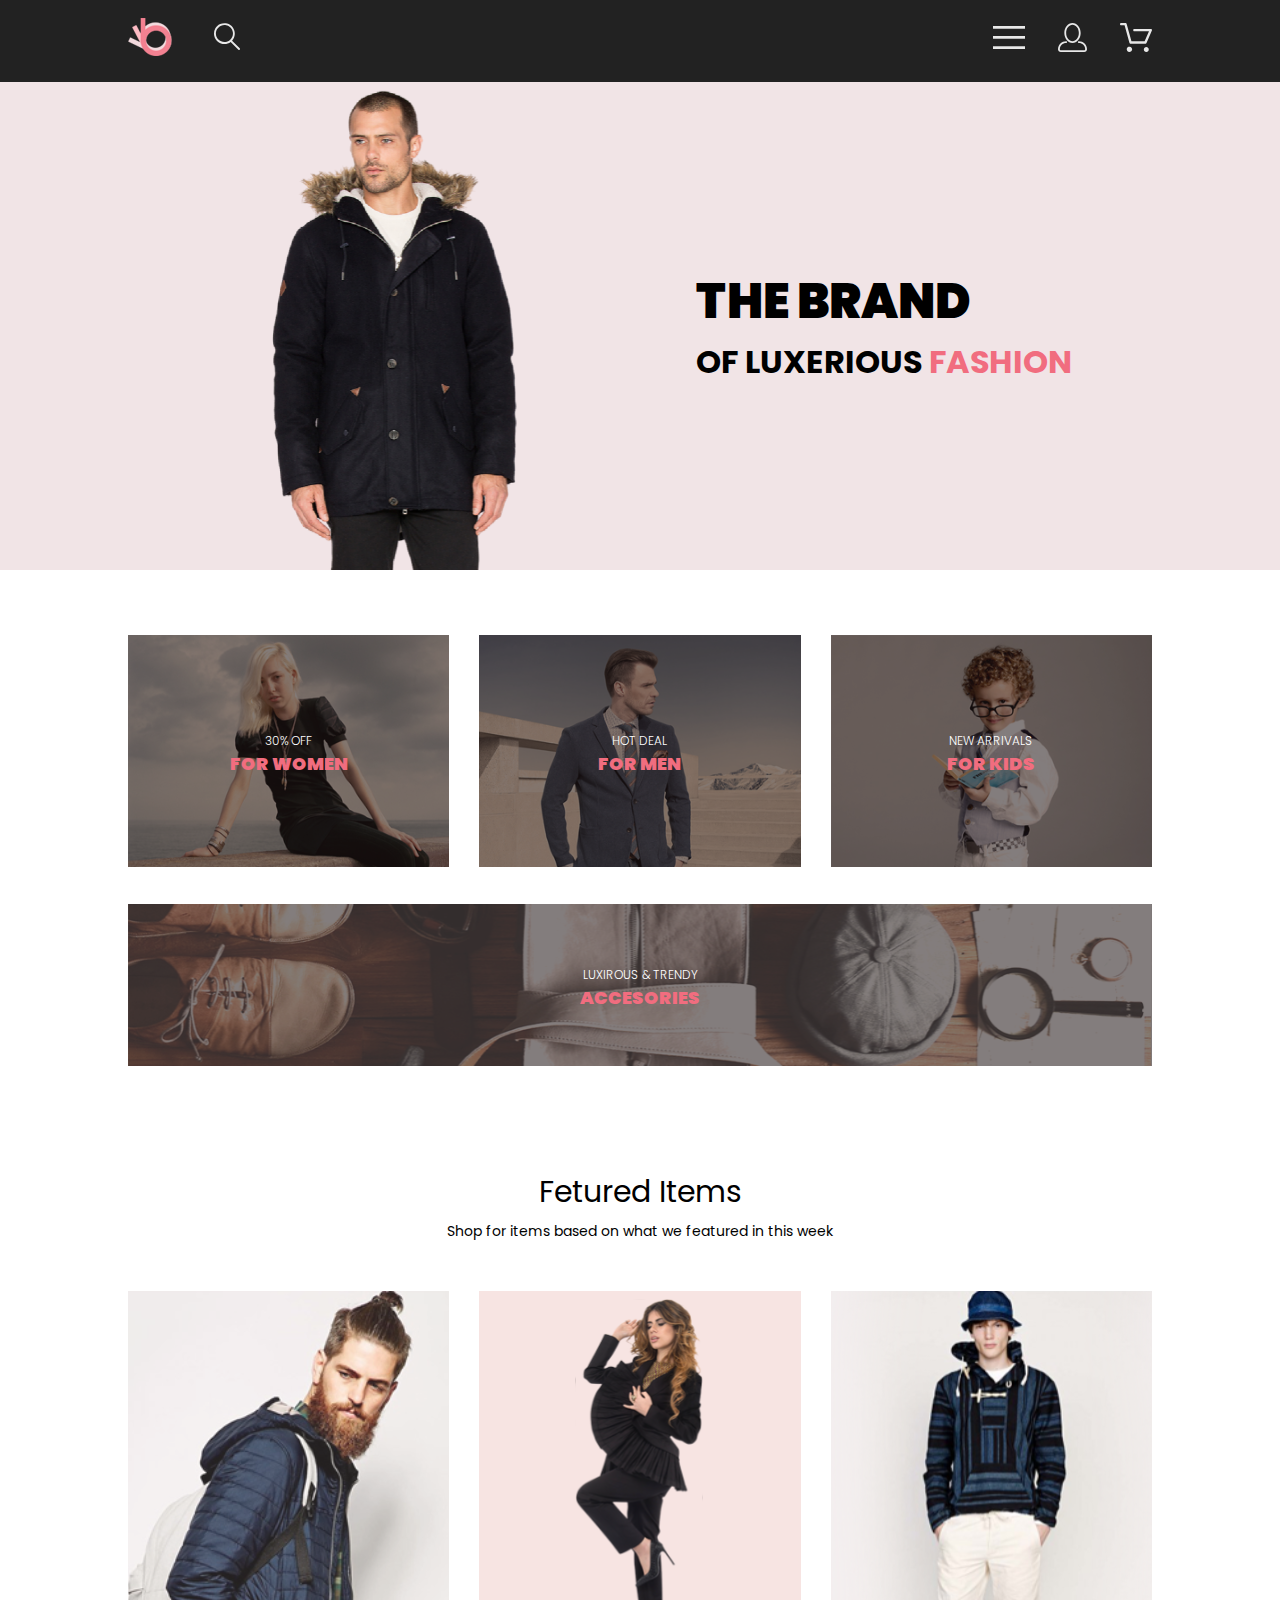
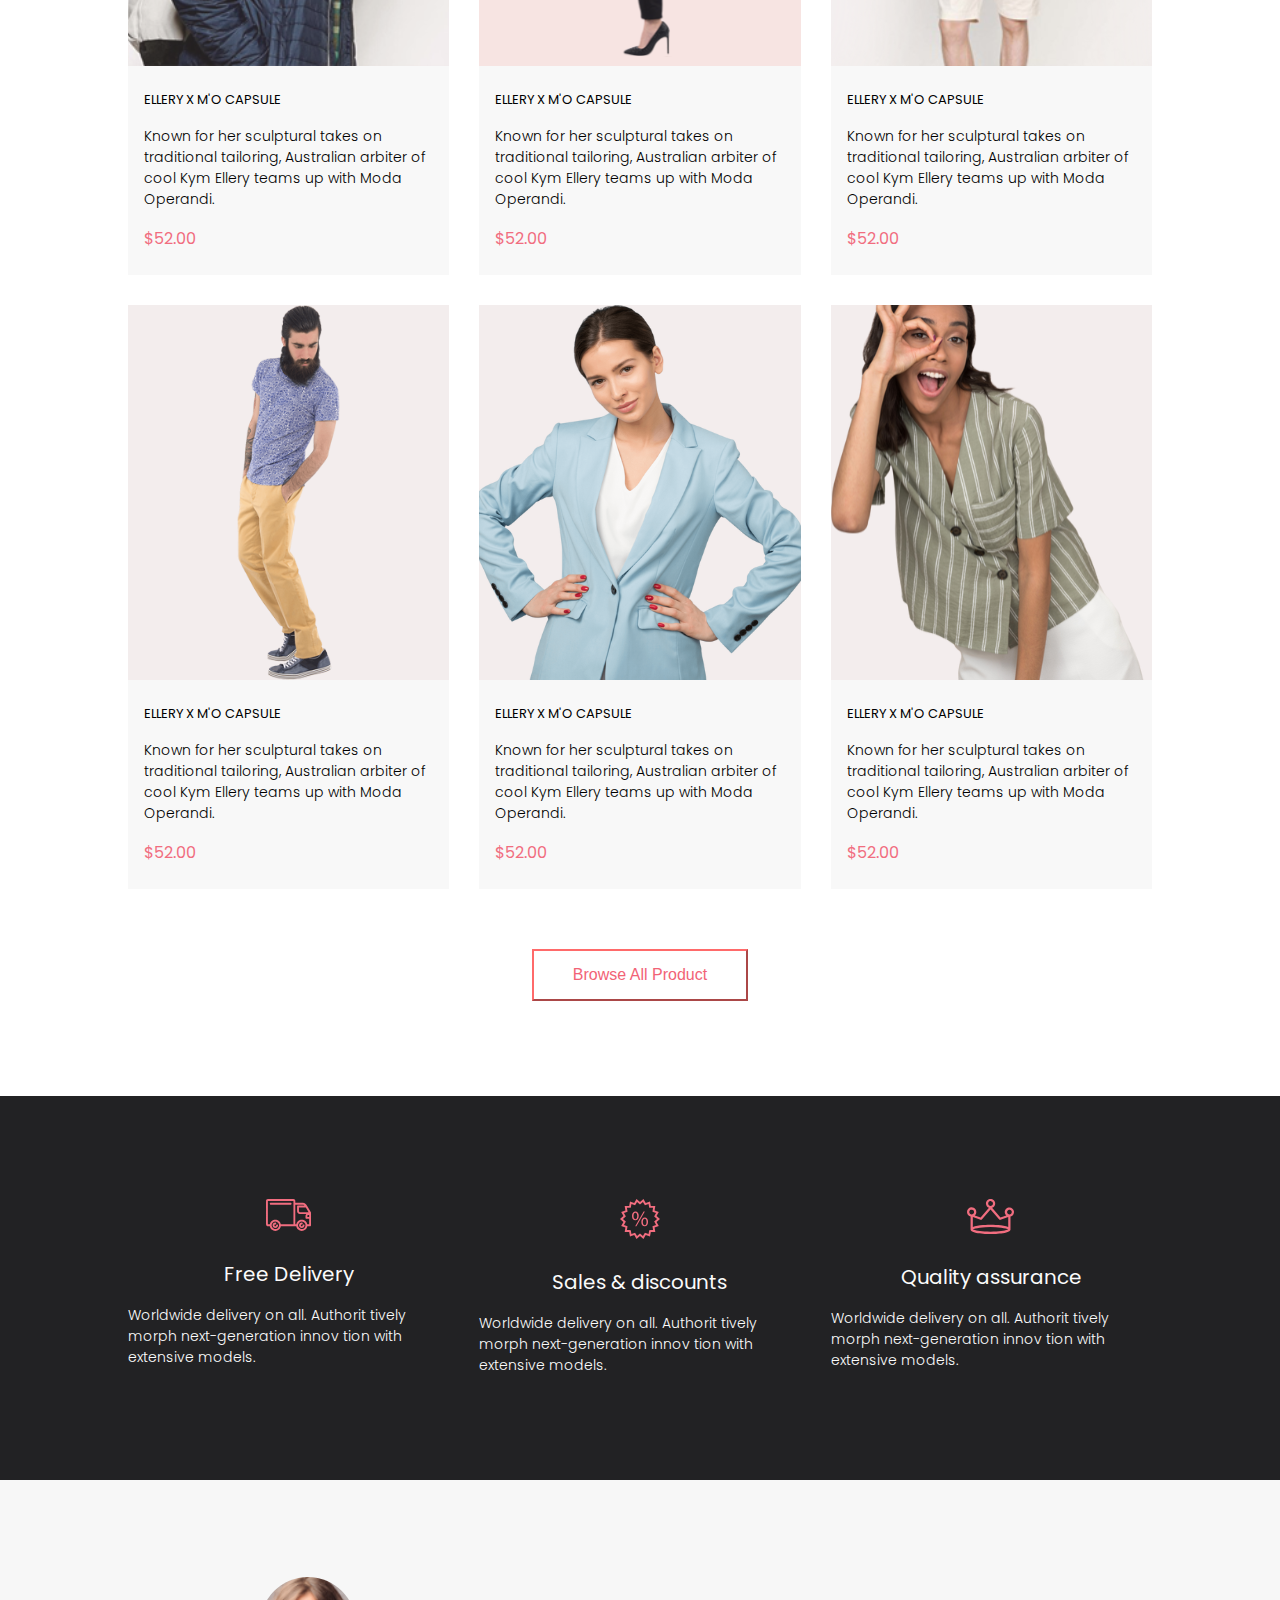
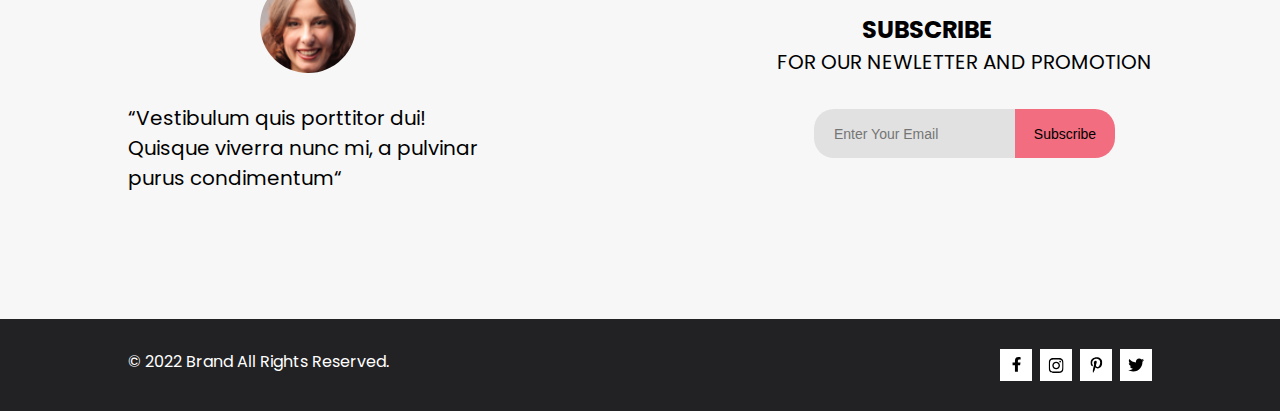
==== commit 81d1b22c: "ДЗ урок 18." ====
--- a/fashion/index.html
+++ b/fashion/index.html
@@ -15,8 +15,8 @@
 <body>
     <header class="header center">
         <div class="menu_left">
-            <a class="menu_main" href="#"><img src="img/group2.svg" alt="group2"></a>
-            <a class="menu_find" href="#"><img src="img/forma1.svg" alt="forma1"></a>
+            <a class="menu_main" href="#"><img src="img/logo.svg" alt="logo"></a>
+            <a class="menu_find" href="#"><img src="img/find.svg" alt="find"></a>
         </div>
         <div class="menu_right">
             <a class="menu_line" href="#"><svg xmlns="http://www.w3.org/2000/svg" width="32" height="23"
@@ -38,7 +38,7 @@
         </div>
     </header>
     <section class="top center">
-        <img class="top_img" src="img/preview1.png" alt="preview1">
+        <img class="top_img" src="img/brand.png" alt="brand">
         <div class="top_title">
             <p class="top_title1">THE BRAND</p>
             <p class="top_title2">OF LUXERIOUS <span class="top_intitle2">FASHION</span></p>
@@ -46,16 +46,60 @@
     </section>
     <section class="middle center">
         <article class="middle_item middle_item1">
-            <img src="img/rectangle1.svg" alt="rectangle1">
+            <div class="middle_item_flex">
+                <div class="middle_img">
+                    <img src="img/middle1.svg" alt="middle1">
+                </div>
+                <div class="middle_ground">
+                    <img class="middle_ground_img" src="img/ground1.png" alt="fon20">
+                </div>
+                <div class="middle_text">
+                    <p class="middle_title">30% OFF</p>
+                    <p class="middle_subtitle">FOR WOMEN</p>
+                </div>
+            </div>
         </article>
         <article class="middle_item middle_item2">
-            <img src="img/rectangle2.svg" alt="rectangle2">
+            <div class="middle_item_flex">
+                <div class="middle_img">
+                    <img src="img/middle2.svg" alt="middle2">
+                </div>
+                <div class="middle_ground">
+                    <img class="middle_ground_img" src="img/ground1.png" alt="fon20">
+                </div>
+                <div class="middle_text">
+                    <p class="middle_title">HOT DEAL</p>
+                    <p class="middle_subtitle">FOR MEN</p>
+                </div>
+            </div>
         </article>
         <article class="middle_item middle_item3">
-            <img src="img/rectangle3.svg" alt="rectangle3">
+            <div class="middle_item_flex">
+                <div class="middle_img">
+                    <img src="img/middle3.svg" alt="middle3">
+                </div>
+                <div class="middle_ground">
+                    <img class="middle_ground_img" src="img/ground1.png" alt="fon20">
+                </div>
+                <div class="middle_text">
+                    <p class="middle_title">NEW ARRIVALS</p>
+                    <p class="middle_subtitle">FOR KIDS</p>
+                </div>
+            </div>
         </article>
         <article class="middle_item middle_item4">
-            <img src="img/rectangle4.svg" alt="rectangle4">
+            <div class="middle_item_flex">
+                <div class="middle_img">
+                    <img src="img/middle4.svg" alt="middle4">
+                </div>
+                <div class="middle_ground">
+                    <img class="middle_ground_img" src="img/ground2.png" alt="fon21">
+                </div>
+                <div class="middle_text">
+                    <p class="middle_title">LUXIROUS & TRENDY</p>
+                    <p class="middle_subtitle">ACCESORIES</p>
+                </div>
+            </div>
         </article>
     </section>
     <section class="content center">
@@ -78,8 +122,8 @@
                         </svg>
                         <p>Add to Cart</p>
                     </div>
-                    <a class="add_to_cart" href="#"><img class="content_item_img" src="img/rectangle15.svg"
-                            alt="rectangle15"></a>
+                    <a class="add_to_cart" href="#"><img class="content_item_img" src="img/content1.svg"
+                            alt="content1"></a>
                 </div>
                 <div class="content_item_footer">
                     <h1 class="content_item_title">ELLERY X M'O CAPSULE</h1>
@@ -105,8 +149,8 @@
                         </svg>
                         <p>Add to Cart</p>
                     </div>
-                    <a class="add_to_cart" href="#"><img class="content_item_img" src="img/rectangle16.svg"
-                            alt="rectangle16"></a>
+                    <a class="add_to_cart" href="#"><img class="content_item_img" src="img/content2.svg"
+                            alt="content2"></a>
                 </div>
                 <div class="content_item_footer">
                     <h1 class="content_item_title">ELLERY X M'O CAPSULE</h1>
@@ -132,8 +176,8 @@
                         </svg>
                         <p>Add to Cart</p>
                     </div>
-                    <a class="add_to_cart" href="#"><img class="content_item_img" src="img/rectangle17.svg"
-                            alt="rectangle17"></a>
+                    <a class="add_to_cart" href="#"><img class="content_item_img" src="img/content3.svg"
+                            alt="content3"></a>
                 </div>
                 <div class="content_item_footer">
                     <h1 class="content_item_title">ELLERY X M'O CAPSULE</h1>
@@ -159,8 +203,8 @@
                         </svg>
                         <p>Add to Cart</p>
                     </div>
-                    <a class="add_to_cart" href="#"><img class="content_item_img" src="img/rectangle18.svg"
-                            alt="rectangle18"></a>
+                    <a class="add_to_cart" href="#"><img class="content_item_img" src="img/content4.svg"
+                            alt="content4"></a>
                 </div>
                 <div class="content_item_footer">
                     <h1 class="content_item_title">ELLERY X M'O CAPSULE</h1>
@@ -186,8 +230,8 @@
                         </svg>
                         <p>Add to Cart</p>
                     </div>
-                    <a class="add_to_cart" href="#"><img class="content_item_img" src="img/rectangle19.svg"
-                            alt="rectangle19"></a>
+                    <a class="add_to_cart" href="#"><img class="content_item_img" src="img/content5.svg"
+                            alt="content5"></a>
                 </div>
                 <div class="content_item_footer">
                     <h1 class="content_item_title">ELLERY X M'O CAPSULE</h1>
@@ -213,8 +257,8 @@
                         </svg>
                         <p>Add to Cart</p>
                     </div>
-                    <a class="add_to_cart" href="#"><img class="content_item_img" src="img/rectangle20.svg"
-                            alt="rectangle20"></a>
+                    <a class="add_to_cart" href="#"><img class="content_item_img" src="img/content6.svg"
+                            alt="content6"></a>
                 </div>
                 <div class="content_item_footer">
                     <h1 class="content_item_title">ELLERY X M'O CAPSULE</h1>
@@ -231,14 +275,12 @@
     </section>
     <section class="service center">
         <article class="service_flex">
-            <!-- <div class="box_icon"> -->
             <svg class="service_icon" xmlns="http://www.w3.org/2000/svg" width="46" height="32" viewBox="0 0 46 32"
                 fill="none">
                 <path
                     d="M30.2868 27.2429H14.8098C14.6026 28.5509 13.9355 29.742 12.9285 30.6021C11.9215 31.4621 10.6406 31.9346 9.31633 31.9346C7.99203 31.9346 6.71117 31.4621 5.70415 30.6021C4.69713 29.742 4.03003 28.5509 3.82283 27.2429H1.88582C1.391 27.2397 0.91765 27.0404 0.569536 26.6887C0.221422 26.337 0.0269624 25.8618 0.0288259 25.3669V1.87695C0.0266969 1.38195 0.221028 0.906335 0.56917 0.554443C0.917313 0.202551 1.39082 0.00317363 1.88582 0H27.4368C27.9318 0.00317353 28.4051 0.202522 28.7531 0.554443C29.1011 0.906364 29.2952 1.38204 29.2928 1.87695V3.78198H36.4138C36.4942 3.78164 36.5742 3.79208 36.6518 3.81299C38.9518 4.01299 40.1088 5.2129 41.3288 7.2749L44.8878 13.3689C44.9727 13.5136 45.0176 13.6782 45.0178 13.8459V26.304C45.0189 26.5515 44.9216 26.7892 44.7475 26.9651C44.5733 27.141 44.3364 27.2406 44.0888 27.2419H41.2748C41.0676 28.5499 40.4005 29.741 39.3935 30.6011C38.3865 31.4611 37.1056 31.9336 35.7813 31.9336C34.457 31.9336 33.1762 31.4611 32.1691 30.6011C31.1621 29.741 30.495 28.5499 30.2878 27.2419L30.2868 27.2429ZM32.0648 26.304C32.0727 27.0369 32.2973 27.7511 32.7102 28.3567C33.1231 28.9623 33.706 29.4322 34.3854 29.7073C35.0649 29.9824 35.8105 30.0503 36.5284 29.9026C37.2464 29.7548 37.9046 29.398 38.4202 28.877C38.9358 28.3559 39.2857 27.6941 39.426 26.9746C39.5662 26.2551 39.4905 25.5103 39.2083 24.8337C38.9262 24.1572 38.4502 23.5794 37.8403 23.1729C37.2304 22.7663 36.5138 22.5491 35.7808 22.5488C34.7905 22.5552 33.8431 22.9543 33.1464 23.6582C32.4498 24.3621 32.0608 25.3136 32.0648 26.304ZM5.60085 26.304C5.60874 27.0369 5.83327 27.7511 6.2462 28.3567C6.65914 28.9623 7.24201 29.4322 7.92143 29.7073C8.60086 29.9824 9.34648 30.0503 10.0644 29.9026C10.7824 29.7548 11.4406 29.398 11.9562 28.877C12.4718 28.3559 12.8217 27.6941 12.962 26.9746C13.1022 26.2551 13.0265 25.5103 12.7443 24.8337C12.4622 24.1572 11.9862 23.5794 11.3763 23.1729C10.7664 22.7663 10.0498 22.5491 9.31682 22.5488C8.3263 22.5549 7.37866 22.9537 6.68181 23.6577C5.98496 24.3617 5.59585 25.3134 5.59984 26.304H5.60085ZM41.2728 25.366H43.1588V19.7478H40.4228C40.3002 19.7473 40.1789 19.7227 40.0659 19.6753C39.9528 19.6279 39.8502 19.5585 39.7639 19.4714C39.6776 19.3843 39.6094 19.281 39.563 19.1675C39.5167 19.054 39.4932 18.9324 39.4938 18.8098V16.9629C39.4935 16.2423 39.7691 15.5488 40.2638 15.0249H33.8848C33.8076 15.0248 33.7307 15.015 33.6558 14.9958C32.9511 14.933 32.2956 14.6081 31.819 14.0852C31.3423 13.5623 31.0793 12.8794 31.0818 12.1719V7.47192C31.0812 7.34927 31.1047 7.22758 31.151 7.11401C31.1973 7.00044 31.2656 6.89725 31.3519 6.81006C31.4381 6.72286 31.5407 6.6535 31.6538 6.60596C31.7669 6.55841 31.8882 6.53361 32.0108 6.53296H38.4938C38.1495 6.21428 37.7421 5.97123 37.2981 5.81982C36.854 5.66842 36.3831 5.61187 35.9158 5.65381H29.2928V25.3618H30.2868C30.494 24.0538 31.1611 22.8627 32.1682 22.0027C33.1752 21.1426 34.456 20.6702 35.7803 20.6702C37.1046 20.6702 38.3855 21.1426 39.3925 22.0027C40.3995 22.8627 41.0666 24.0538 41.2738 25.3618L41.2728 25.366ZM14.8088 25.366H27.4358V1.87598H1.88582V25.366H3.82283C4.03003 24.058 4.69713 22.8666 5.70415 22.0066C6.71117 21.1465 7.99203 20.6741 9.31633 20.6741C10.6406 20.6741 11.9215 21.1465 12.9285 22.0066C13.9355 22.8666 14.6026 24.058 14.8098 25.366H14.8088ZM41.3508 16.9658V17.875H43.1588V16.0278H42.2798C42.033 16.0294 41.7968 16.1288 41.6229 16.304C41.449 16.4792 41.3516 16.716 41.3518 16.9629L41.3508 16.9658ZM32.9378 12.1738C32.9368 12.4263 33.0359 12.6691 33.2134 12.8486C33.3909 13.0282 33.6324 13.13 33.8848 13.1318C33.9487 13.1316 34.0124 13.1384 34.0748 13.1519H42.5998L39.8339 8.41602H32.9338L32.9378 12.1738ZM33.0308 26.3059C33.0279 25.5734 33.3157 24.8695 33.8311 24.3489C34.3464 23.8283 35.0473 23.5333 35.7798 23.5288C36.0286 23.5288 36.2672 23.6278 36.4431 23.8037C36.619 23.9796 36.7178 24.218 36.7178 24.4668C36.7178 24.7156 36.619 24.9542 36.4431 25.1301C36.2672 25.306 36.0286 25.4048 35.7798 25.4048C35.6015 25.4032 35.4267 25.4548 35.2777 25.5527C35.1286 25.6507 35.012 25.7905 34.9427 25.9548C34.8733 26.1191 34.8544 26.3005 34.8882 26.4756C34.922 26.6507 35.0071 26.8118 35.1326 26.9385C35.2582 27.0651 35.4185 27.1516 35.5933 27.187C35.7681 27.2224 35.9494 27.2051 36.1144 27.1372C36.2793 27.0693 36.4203 26.9538 36.5196 26.8057C36.6188 26.6575 36.6718 26.4833 36.6718 26.3049C36.6718 26.0587 36.7696 25.8226 36.9438 25.6484C37.1179 25.4743 37.3541 25.3765 37.6003 25.3765C37.8466 25.3765 38.0828 25.4743 38.2569 25.6484C38.431 25.8226 38.5288 26.0587 38.5288 26.3049C38.5288 27.0343 38.2391 27.7338 37.7234 28.2495C37.2077 28.7652 36.5082 29.0549 35.7788 29.0549C35.0495 29.0549 34.35 28.7652 33.8343 28.2495C33.3186 27.7338 33.0288 27.0343 33.0288 26.3049L33.0308 26.3059ZM6.56682 26.3059C6.56389 25.5734 6.85171 24.8695 7.36708 24.3489C7.88245 23.8283 8.58329 23.5333 9.31584 23.5288C9.56462 23.5288 9.8032 23.6278 9.97911 23.8037C10.155 23.9796 10.2538 24.218 10.2538 24.4668C10.2538 24.7156 10.155 24.9542 9.97911 25.1301C9.8032 25.306 9.56462 25.4048 9.31584 25.4048C9.13751 25.4032 8.9627 25.4548 8.81365 25.5527C8.66459 25.6507 8.548 25.7905 8.47865 25.9548C8.40931 26.1191 8.39033 26.3005 8.42415 26.4756C8.45797 26.6507 8.54305 26.8118 8.6686 26.9385C8.79414 27.0651 8.95449 27.1516 9.12929 27.187C9.30409 27.2224 9.48546 27.2051 9.65038 27.1372C9.8153 27.0693 9.95634 26.9538 10.0556 26.8057C10.1548 26.6575 10.2078 26.4833 10.2078 26.3049C10.2078 26.0587 10.3057 25.8226 10.4798 25.6484C10.6539 25.4743 10.8901 25.3765 11.1363 25.3765C11.3826 25.3765 11.6188 25.4743 11.7929 25.6484C11.967 25.8226 12.0648 26.0587 12.0648 26.3049C12.0648 27.0343 11.7751 27.7338 11.2594 28.2495C10.7437 28.7652 10.0442 29.0549 9.31484 29.0549C8.58549 29.0549 7.88601 28.7652 7.37029 28.2495C6.85456 27.7338 6.56484 27.0343 6.56484 26.3049L6.56682 26.3059ZM4.70885 5.65991C4.46008 5.65991 4.22149 5.56116 4.04558 5.38525C3.86967 5.20934 3.77083 4.9707 3.77083 4.72192C3.77083 4.47315 3.86967 4.2345 4.04558 4.05859C4.22149 3.88268 4.46008 3.78394 4.70885 3.78394H24.6088C24.8576 3.78394 25.0962 3.88268 25.2721 4.05859C25.448 4.2345 25.5468 4.47315 25.5468 4.72192C25.5468 4.9707 25.448 5.20934 25.2721 5.38525C25.0962 5.56116 24.8576 5.65991 24.6088 5.65991H4.70885Z"
                     fill="#F16D7F" />
             </svg>
-            <!-- </div> -->
             <h1 class="service_title">Free Delivery</h1>
             <p class="service_subtitle">Worldwide delivery on all. Authorit tively morph next-generation innov tion
                 with extensive models.</p>
--- a/fashion/style.css
+++ b/fashion/style.css
@@ -81,7 +81,50 @@
 }
 
 .middle_item {
-    background-color: #211616B2;
+    width: 100%;
+}
+
+.middle_item_flex {
+    display: flex;
+    flex-direction: column;
+    position: relative;
+    justify-content: center;
+    align-items: center;
+}
+
+.middle_img {
+    width: 100%;
+}
+
+.middle_ground {
+    width: 100%;
+    position: absolute;
+}
+
+.middle_ground_img {
+    opacity: 0.8;
+}
+
+.middle_text {
+       display: flex;
+       position: absolute;
+       font-size: 16px;
+       font-weight: 400;
+       width: 100%;
+       flex-direction: column;
+       align-items: center;
+}
+
+.middle_title {
+    font-size: 12px;
+    font-weight: 300;
+    color: white;
+}
+
+.middle_subtitle {
+    font-size: 18px;
+    font-weight: 900;
+    color: #F16D7F;
 }
 
 .middle_item4 {
@@ -89,7 +132,7 @@
 }
 
 .middle_item img {
-    width: 100%
+    width: 100%;
 }
 
 .content {
@@ -278,11 +321,13 @@
     display: flex;
     flex-direction: row;
     justify-content: center;
+    /* flex-wrap: wrap; */
 }
 
 .prom_email {
     padding-left: 20px;
     max-width: 256px;
+    /* min-width: 150px; */
     height: 49px;
     background-color: #E1E1E1;
     font-size: 14px;
@@ -293,7 +338,7 @@
 }
 
 .prom_subscribe {
-    max-width: 100px;
+    min-width: 100px;
     height: 49px;
     font-size: 14px;
     font-weight: 400;
@@ -337,10 +382,6 @@
 }
 
 @media (max-width: 1024px) {
-    /* .center {
-        padding-left: calc(50% - 512px);
-        padding-right: calc(50% - 512px);
-    } */
 
     .header {
         background-color: #023013;
@@ -354,9 +395,6 @@
     .top_title {
         min-width: 200px;    }
 
-    .middle_item img {
-        width: 100%
-    }
     .content_grid {
         display: grid;
         grid-template-columns: 1fr 1fr;
@@ -441,4 +479,16 @@
         font-size: 22px;
         font-weight: 700;
     }
+    .menu_person {
+        display: none;
+    }
+    .menu_basket {
+        display: none;
+    }
+}
+
+@media (max-width: 319px) {
+    .header {
+        background-color: #856e82;
+    }
 }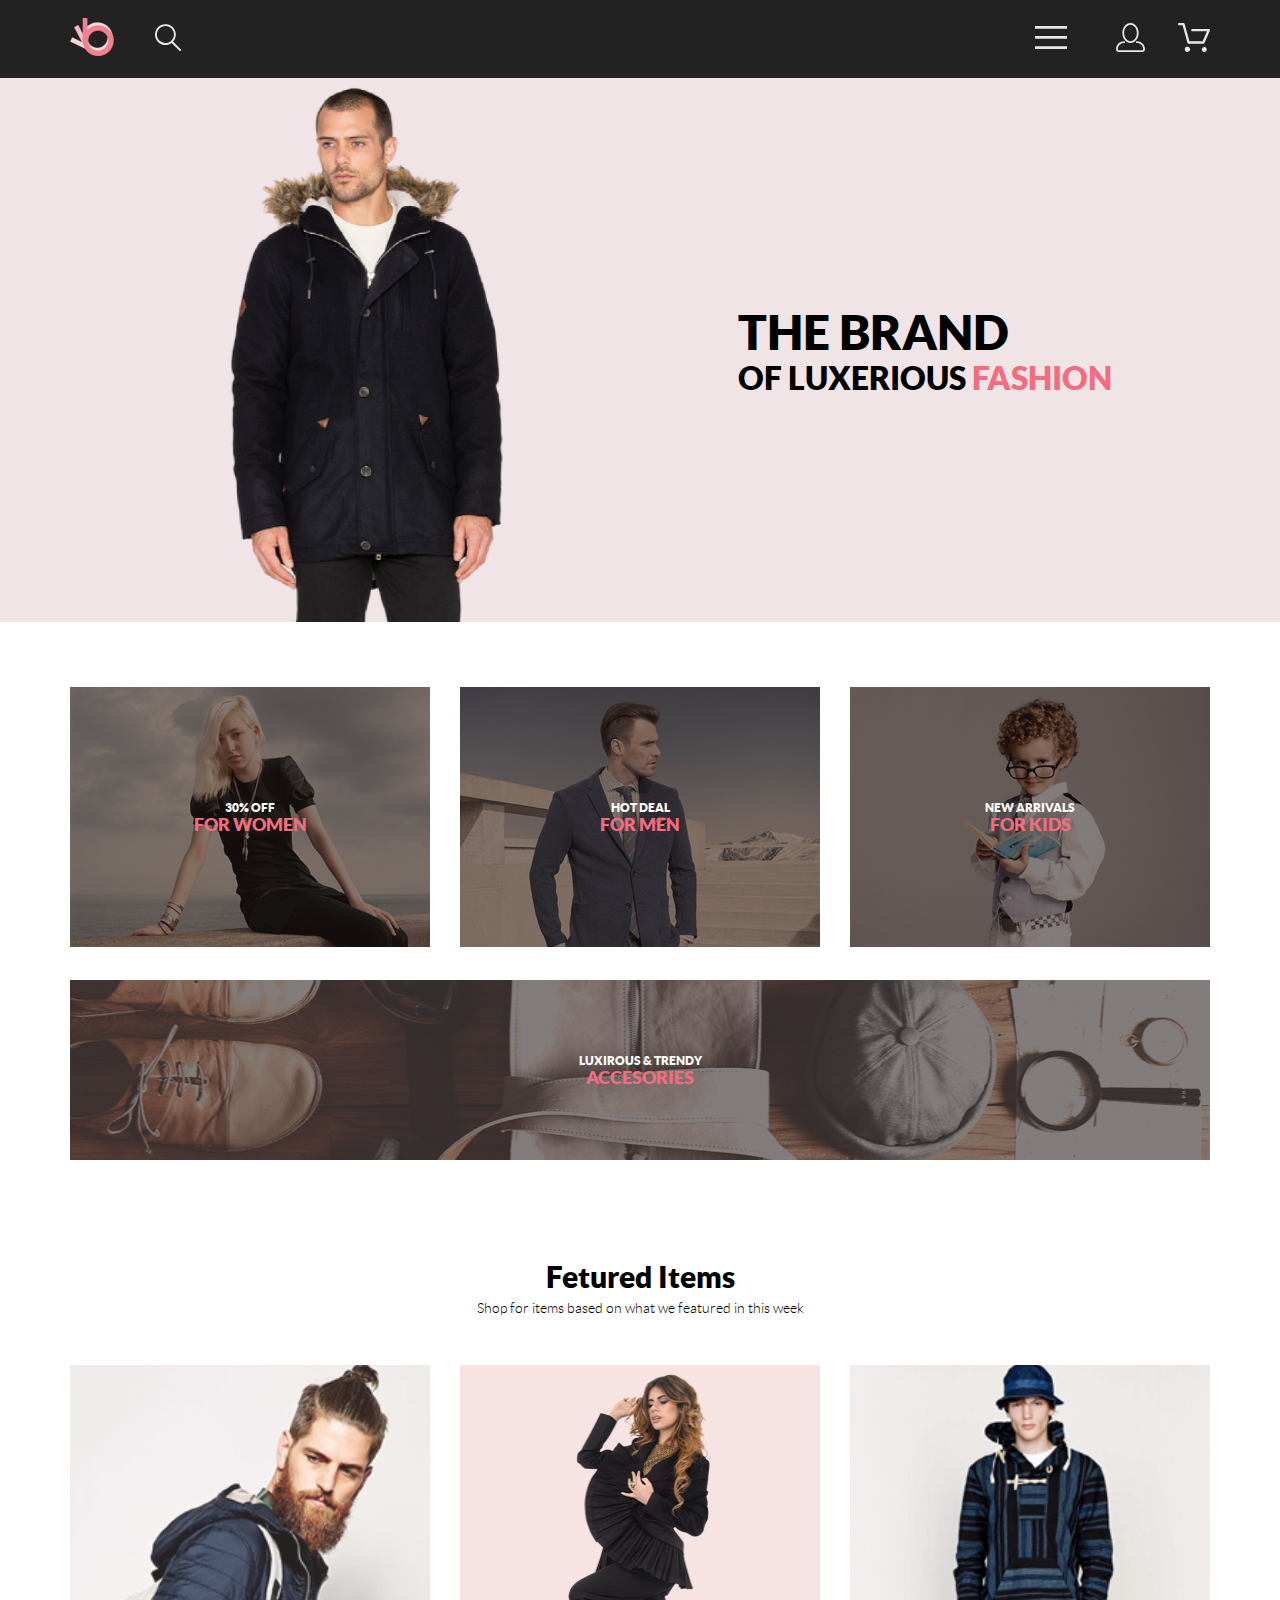
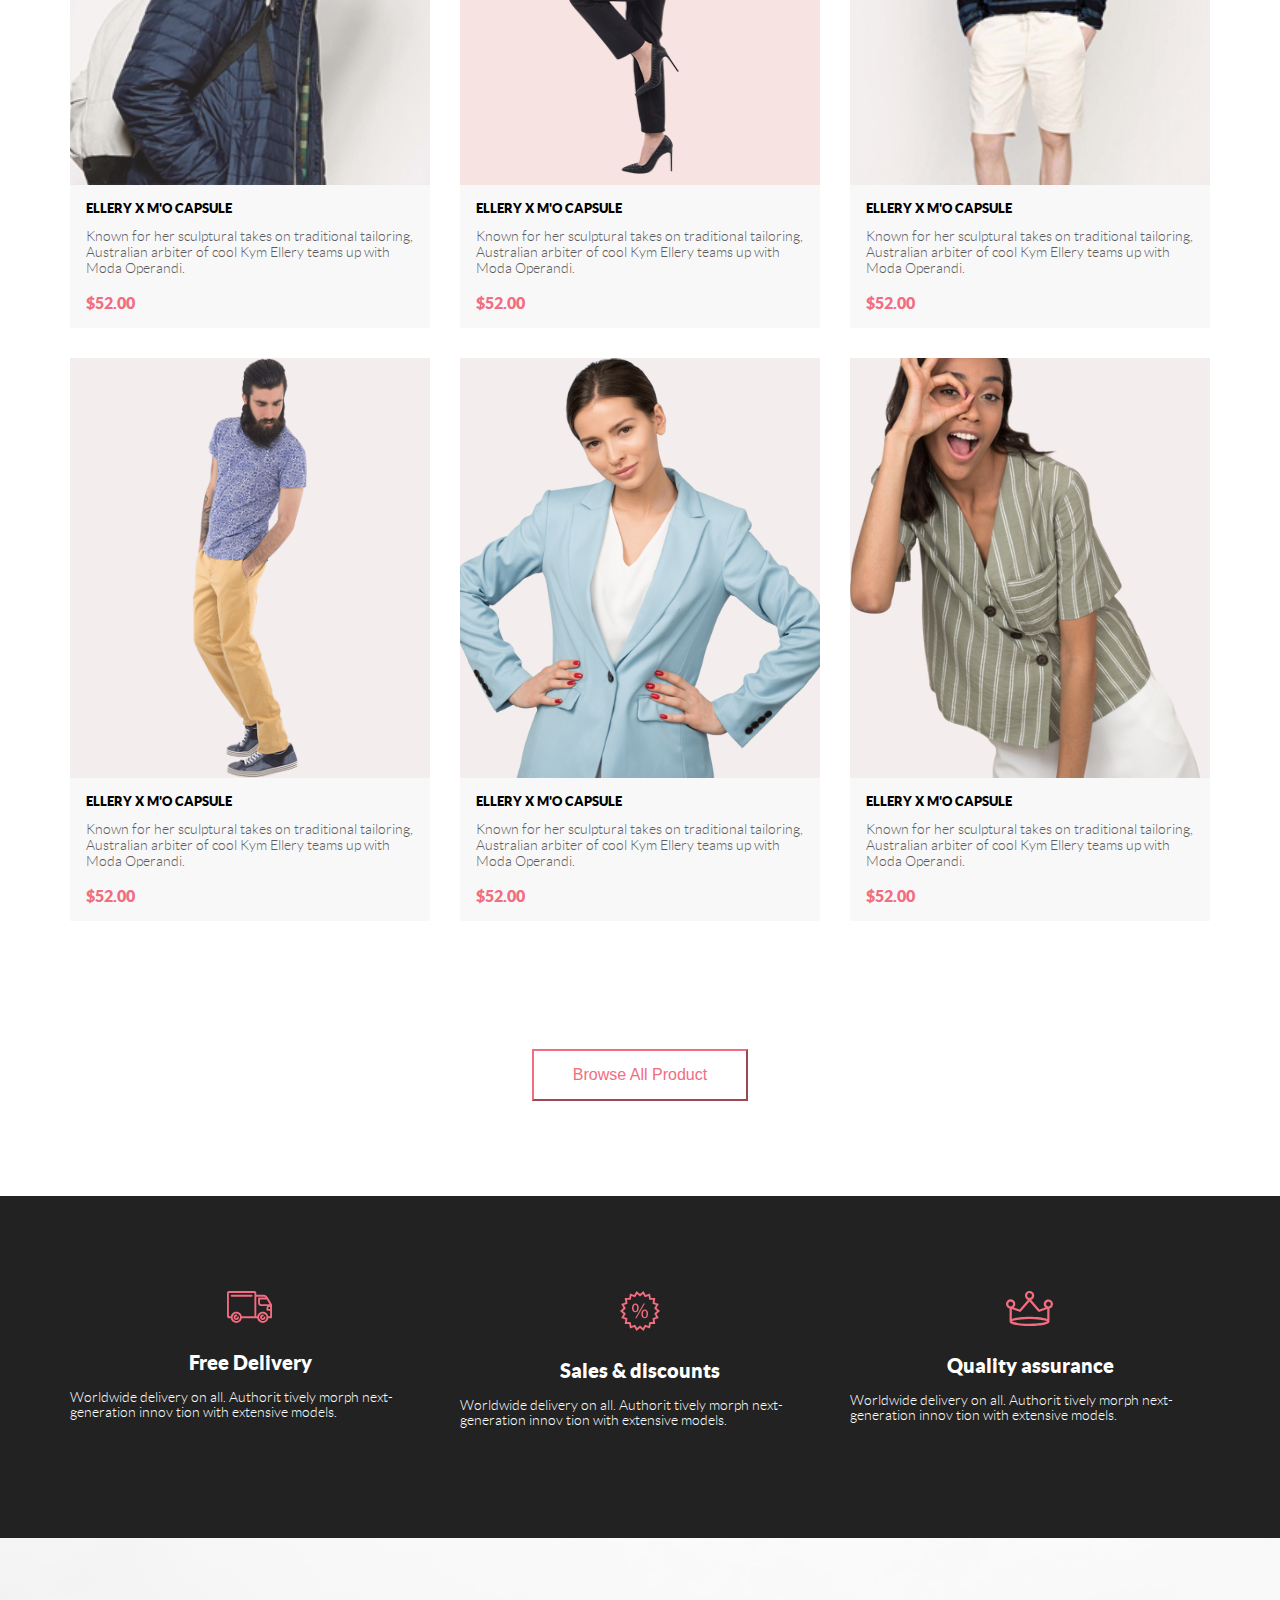
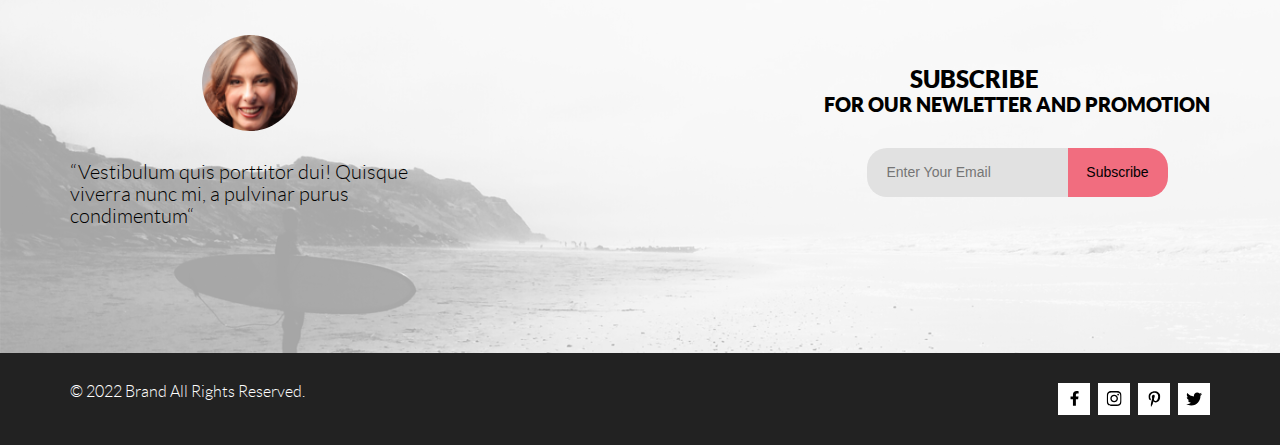
==== commit e68de48f: "Продвинутый. ДЗ урок 3." ====
--- a/fashion/index.html
+++ b/fashion/index.html
@@ -2,400 +2,460 @@
 <html lang="ru">
 
 <head>
-    <link rel="preconnect" href="https://fonts.googleapis.com">
-    <link rel="preconnect" href="https://fonts.gstatic.com" crossorigin>
-    <link href="https://fonts.googleapis.com/css2?family=Lato:wght@300;400;900&family=Poppins:wght@400;600&display=swap"
-        rel="stylesheet">
     <meta charset="UTF-8">
     <meta name="viewport" content="width=device-width, initial-scale=1.0">
     <title>Fashion</title>
+    <link rel="stylesheet" href="fonts/stylesheet.css">
     <link rel="stylesheet" href="style.css">
 </head>
 
 <body>
-    <header class="header center">
-        <div class="menu_left">
-            <a class="menu_main" href="#"><img src="img/logo.svg" alt="logo"></a>
-            <a class="menu_find" href="#"><img src="img/find.svg" alt="find"></a>
+    <div class="box-content">
+        <header>
+            <div class="header center">
+                <div class="header_left">
+                    <a class="menu_main" href="index.html"><img src="img/logo.svg" alt="logo"></a>
+                    <a class="menu_find" href="#"><svg class="header_menu__svg" xmlns="http://www.w3.org/2000/svg"
+                            width="26" height="27" viewBox="0 0 26 27" fill="none">
+                            <path
+                                d="M18.0586 17.6249C19.6703 15.8648 20.6272 13.6038 20.7688 11.2215C20.9103 8.8392 20.2279 6.48075 18.836 4.5422C17.4441 2.60365 15.4275 1.20306 13.125 0.575643C10.8224 -0.0517774 8.37412 0.132183 6.19119 1.09663C4.00826 2.06108 2.22365 3.74727 1.13706 5.87205C0.0504707 7.99682 -0.271923 10.4308 0.224019 12.7652C0.719961 15.0996 2.00403 17.1922 3.8606 18.6917C5.71717 20.1912 8.03316 21.0063 10.4196 20.9999C12.672 21.003 14.8635 20.269 16.6597 18.9099L24.4076 26.7169C24.4931 26.806 24.5956 26.8771 24.7089 26.926C24.8222 26.975 24.9442 27.0008 25.0676 27.0019C25.1913 27.0023 25.3138 26.9772 25.4273 26.9282C25.5409 26.8792 25.6431 26.8072 25.7276 26.7169C25.9016 26.536 25.9987 26.2949 25.9987 26.0439C25.9987 25.793 25.9016 25.5518 25.7276 25.3709L18.0586 17.6249ZM1.88565 10.4999C1.89848 8.81465 2.40996 7.17089 3.35561 5.77587C4.30126 4.38086 5.63875 3.29703 7.19946 2.66102C8.76017 2.02501 10.4742 1.86529 12.1256 2.202C13.7769 2.53871 15.2917 3.35678 16.4788 4.55307C17.6659 5.74935 18.4722 7.27031 18.7962 8.92421C19.1202 10.5781 18.9473 12.2909 18.2993 13.8467C17.6512 15.4024 16.5571 16.7315 15.1549 17.6664C13.7526 18.6013 12.105 19.1001 10.4196 19.0999C8.14819 19.0891 5.97384 18.1774 4.37386 16.5651C2.77388 14.9527 1.879 12.7714 1.88565 10.4999Z"
+                                fill="#E8E8E8" />
+                        </svg></a>
+                </div>
+                <div class="header_right">
+                    <div class="menu-burger-icon">
+                        <label for="burger"><svg class="header_menu__svg" xmlns="http://www.w3.org/2000/svg" width="32"
+                                height="23" viewBox="0 0 32 23" fill="none">
+                                <path d="M0 23V20.31H32V23H0ZM0 12.76V10.07H32V12.76H0ZM0 2.69V0H32V2.69H0Z"
+                                    fill="#E8E8E8" />
+                            </svg></label>
+                        <input id="burger" type="checkbox" checked>
+                        <details class="menu" open>
+                            <summary class="menu__summary">
+                                <span class="menu__heading">MENU</span>
+                            </summary>
+                            <div class="menu__content">
+                                <details open class="menu__item">
+                                    <summary class="menu__head">MAN</summary>
+                                    <div class="menu__link-box">
+                                        <a href="#" class="menu__link">Accessories</a>
+                                        <a href="#" class="menu__link">Bags</a>
+                                        <a href="#" class="menu__link">Denim</a>
+                                        <a href="#" class="menu__link">T-Shirts</a>
+                                    </div>
+                                </details>
+                                <details class="menu__item">
+                                    <summary class="menu__head">WOMAN</summary>
+                                    <div class="menu__link-box">
+                                        <a href="#" class="menu__link">Accessories</a>
+                                        <a href="#" class="menu__link">Jackets & Coats</a>
+                                        <a href="#" class="menu__link">Polos</a>
+                                        <a href="#" class="menu__link">T-Shirts</a>
+                                        <a href="#" class="menu__link">Shirts</a>
+                                    </div>
+                                </details>
+                                <details class="menu__item">
+                                    <summary class="menu__head">KIDS</summary>
+                                    <div class="menu__link-box">
+                                        <a href="#" class="menu__link">Accessories</a>
+                                        <a href="#" class="menu__link">Jackets & Coats</a>
+                                        <a href="#" class="menu__link">Polos</a>
+                                        <a href="#" class="menu__link">T-Shirts</a>
+                                        <a href="#" class="menu__link">Shirts</a>
+                                        <a href="#" class="menu__link">Bags</a>
+                                    </div>
+                                </details>
+                            </div>
+                        </details>
+                    </div>
+                    <a class="menu_person" href="#"><svg class="header_menu__svg" xmlns="http://www.w3.org/2000/svg"
+                            width="29" height="29" viewBox="0 0 29 29" fill="none">
+                            <path
+                                d="M14.5 19.937C19 19.937 22.656 15.464 22.656 9.968C22.656 4.472 19 0 14.5 0C13.3631 0.0217413 12.2463 0.303398 11.2351 0.823397C10.2239 1.34339 9.34507 2.08794 8.66602 3C7.12663 4.99573 6.30819 7.45381 6.34399 9.974C6.34399 15.465 10 19.937 14.5 19.937ZM14.5 1.813C18 1.813 20.844 5.472 20.844 9.969C20.844 14.466 17.998 18.125 14.5 18.125C11.002 18.125 8.15603 14.465 8.15503 9.969C8.15403 5.473 11 1.813 14.5 1.813ZM20.844 18.125C20.6036 18.125 20.373 18.2205 20.203 18.3905C20.033 18.5605 19.9375 18.7911 19.9375 19.0315C19.9375 19.2719 20.033 19.5025 20.203 19.6725C20.373 19.8425 20.6036 19.938 20.844 19.938C22.526 19.9399 24.1386 20.6088 25.3279 21.7982C26.5172 22.9875 27.1861 24.6 27.188 26.282C27.1875 26.5221 27.0918 26.7523 26.922 26.9221C26.7522 27.0918 26.5221 27.1875 26.282 27.188H2.71997C2.47985 27.1875 2.24975 27.0918 2.07996 26.9221C1.91016 26.7523 1.81449 26.5221 1.81396 26.282C1.81608 24.6001 2.48517 22.9877 3.67444 21.7985C4.86371 20.6092 6.47608 19.9401 8.15796 19.938C8.39824 19.938 8.62868 19.8425 8.79858 19.6726C8.96849 19.5027 9.06396 19.2723 9.06396 19.032C9.06396 18.7917 8.96849 18.5613 8.79858 18.3914C8.62868 18.2215 8.39824 18.126 8.15796 18.126C5.99541 18.1279 3.92201 18.9875 2.39258 20.5164C0.863144 22.0453 0.00264777 24.1185 0 26.281C0.000794067 27.0019 0.287502 27.693 0.797241 28.2027C1.30698 28.7125 1.99811 28.9992 2.71899 29H26.282C27.0027 28.9989 27.6936 28.7121 28.2031 28.2024C28.7126 27.6927 28.9992 27.0017 29 26.281C28.9974 24.1187 28.1372 22.0457 26.6083 20.5168C25.0793 18.9878 23.0063 18.1276 20.844 18.125Z"
+                                fill="#E8E8E8" />
+                        </svg></a>
+                    <a class="menu_basket" href="basket.html"><svg class="header_menu__svg"
+                            xmlns="http://www.w3.org/2000/svg" width="32" height="29" viewBox="0 0 32 29" fill="none">
+                            <path
+                                d="M26.2009 29C25.5532 28.9738 24.9415 28.6948 24.4972 28.2227C24.0529 27.7506 23.8114 27.1232 23.8245 26.475C23.8376 25.8269 24.1043 25.2097 24.5673 24.7559C25.0303 24.3022 25.6527 24.048 26.301 24.048C26.9493 24.048 27.5717 24.3022 28.0347 24.7559C28.4977 25.2097 28.7644 25.8269 28.7775 26.475C28.7906 27.1232 28.549 27.7506 28.1047 28.2227C27.6604 28.6948 27.0488 28.9738 26.401 29H26.2009ZM6.75293 26.32C6.75293 25.79 6.91011 25.2718 7.20459 24.8311C7.49907 24.3904 7.91764 24.0469 8.40735 23.844C8.89705 23.6412 9.43594 23.5881 9.95581 23.6915C10.4757 23.7949 10.9532 24.0502 11.328 24.425C11.7028 24.7998 11.9581 25.2773 12.0615 25.7972C12.1649 26.317 12.1118 26.8559 11.9089 27.3456C11.7061 27.8353 11.3626 28.2539 10.9219 28.5483C10.4812 28.8428 9.96304 29 9.43298 29C9.08087 29.0003 8.73212 28.9311 8.40674 28.7966C8.08136 28.662 7.78569 28.4646 7.53662 28.2158C7.28755 27.9669 7.09001 27.6713 6.9552 27.3461C6.82039 27.0208 6.75098 26.6721 6.75098 26.32H6.75293ZM10.553 20.686C10.2935 20.6868 10.0409 20.6024 9.83411 20.4457C9.62727 20.2891 9.47758 20.0689 9.40796 19.819L4.57495 2.36401H1.18201C0.868521 2.36401 0.567859 2.23947 0.346191 2.01781C0.124523 1.79614 0 1.49549 0 1.18201C0 0.868519 0.124523 0.567873 0.346191 0.346205C0.567859 0.124537 0.868521 5.81268e-06 1.18201 5.81268e-06H5.46301C5.7225 -0.00080736 5.97504 0.0837201 6.18176 0.240568C6.38848 0.397416 6.53784 0.617884 6.60693 0.868006L11.4399 18.323H24.6179L29.001 8.27501H14.401C14.2428 8.27961 14.0854 8.25242 13.9379 8.19507C13.7904 8.13771 13.6559 8.05134 13.5424 7.94108C13.4288 7.83082 13.3386 7.69891 13.277 7.55315C13.2154 7.40739 13.1836 7.25075 13.1836 7.0925C13.1836 6.93426 13.2154 6.77762 13.277 6.63186C13.3386 6.4861 13.4288 6.35419 13.5424 6.24393C13.6559 6.13367 13.7904 6.0473 13.9379 5.98994C14.0854 5.93259 14.2428 5.90541 14.401 5.91001H30.814C31.0097 5.90996 31.2022 5.95866 31.3744 6.05172C31.5465 6.14478 31.6928 6.27926 31.7999 6.44301C31.9078 6.60729 31.9734 6.79569 31.9908 6.99145C32.0083 7.18721 31.9771 7.38424 31.9 7.565L26.495 19.977C26.4026 20.1876 26.251 20.3668 26.0585 20.4927C25.866 20.6186 25.641 20.6858 25.411 20.686H10.553Z"
+                                fill="#E8E8E8" />
+                        </svg></a>
+                </div>
+            </div>
+        </header>
+
+        <div class="top center">
+            <img class="top_img" src="img/brand.png" alt="brand">
+            <div class="top_title">
+                <h1 class="top_title1">THE BRAND</h1>
+                <h2 class="top_title2">OF LUXERIOUS <span class="top_intitle2">FASHION</span></h2>
+            </div>
         </div>
-        <div class="menu_right">
-            <a class="menu_line" href="#"><svg xmlns="http://www.w3.org/2000/svg" width="32" height="23"
-                    viewBox="0 0 32 23" fill="none">
-                    <path d="M0 23V20.31H32V23H0ZM0 12.76V10.07H32V12.76H0ZM0 2.69V0H32V2.69H0Z" fill="#E8E8E8" />
-                </svg></a>
-            <a class="menu_person" href="#"><svg xmlns="http://www.w3.org/2000/svg" width="29" height="29"
-                    viewBox="0 0 29 29" fill="none">
+        <div class="middle center">
+            <div class="middle_item middle_item1">
+                <div class="middle_item_flex">
+                    <div class="middle_img">
+                        <img src="img/middle1.svg" alt="middle1">
+                    </div>
+                    <div class="middle_ground">
+                        <img class="middle_ground_img" src="img/ground1.png" alt="fon20">
+                    </div>
+                    <div class="middle_text">
+                        <p class="middle_title">30% OFF</p>
+                        <p class="middle_subtitle">FOR WOMEN</p>
+                    </div>
+                </div>
+            </div>
+            <div class="middle_item middle_item2">
+                <div class="middle_item_flex">
+                    <div class="middle_img">
+                        <img src="img/middle2.svg" alt="middle2">
+                    </div>
+                    <div class="middle_ground">
+                        <img class="middle_ground_img" src="img/ground1.png" alt="fon20">
+                    </div>
+                    <div class="middle_text">
+                        <p class="middle_title">HOT DEAL</p>
+                        <p class="middle_subtitle">FOR MEN</p>
+                    </div>
+                </div>
+            </div>
+            <div class="middle_item middle_item3">
+                <div class="middle_item_flex">
+                    <div class="middle_img">
+                        <img src="img/middle3.svg" alt="middle3">
+                    </div>
+                    <div class="middle_ground">
+                        <img class="middle_ground_img" src="img/ground1.png" alt="fon20">
+                    </div>
+                    <div class="middle_text">
+                        <p class="middle_title">NEW ARRIVALS</p>
+                        <p class="middle_subtitle">FOR KIDS</p>
+                    </div>
+                </div>
+            </div>
+            <div class="middle_item middle_item4">
+                <div class="middle_item_flex">
+                    <div class="middle_img">
+                        <img src="img/middle4.svg" alt="middle4">
+                    </div>
+                    <div class="middle_ground">
+                        <img class="middle_ground_img" src="img/ground2.png" alt="fon21">
+                    </div>
+                    <div class="middle_text">
+                        <p class="middle_title">LUXIROUS & TRENDY</p>
+                        <p class="middle_subtitle">ACCESORIES</p>
+                    </div>
+                </div>
+            </div>
+        </div>
+        <div class="content center">
+            <h1 class="content_title">Fetured Items</h1>
+            <p class="content_subtitle">Shop for items based on what we featured in this week</p>
+            <div class="product-box">
+                <div class="product">
+                    <a href="#">
+                        <div class="product__cart_flex">
+                            <img class="product__img" src="img/content1.svg" alt="content1">
+                            <div class="product__cart_block">
+                                <svg xmlns="http://www.w3.org/2000/svg" width="27" height="25" viewBox="0 0 27 25"
+                                    fill="black">
+                                    <path
+                                        d="M21.9521 23.2662H21.8397C21.2306 23.2662 20.7188 22.7666 20.6746 22.1289C20.6302 21.4602 21.1187 20.8781 21.7637 20.8341C21.7891 20.8324 21.8156 20.8315 21.8417 20.8315C22.4587 20.8315 22.9755 21.3214 23.0213 21.9482C23.0331 22.1967 22.9926 22.5509 22.7371 22.8434L22.7312 22.8502L22.7254 22.8571C22.5287 23.0907 22.2619 23.2316 21.9521 23.2662ZM8.22003 23.2599C7.56946 23.2599 7.04022 22.7169 7.04022 22.0496C7.04022 21.3827 7.56946 20.8401 8.22003 20.8401C8.87061 20.8401 9.39984 21.3827 9.39984 22.0496C9.39984 22.7169 8.87061 23.2599 8.22003 23.2599Z"
+                                        fill="white" />
+                                    <path
+                                        d="M21.8765 22.2662C21.9215 22.2549 21.9428 22.2339 21.9605 22.2129C21.9683 22.2037 21.9761 22.1946 21.9839 22.1855C22.0204 22.1438 22.0237 22.0553 22.0229 22.0105C22.0097 21.9044 21.9189 21.8315 21.8417 21.8315C21.838 21.8315 21.8341 21.8317 21.8317 21.8318C21.7536 21.8372 21.6658 21.9409 21.6724 22.0625C21.6818 22.1793 21.7679 22.2662 21.8397 22.2662H21.8765ZM8.22003 22.2599C8.31921 22.2599 8.39984 22.1655 8.39984 22.0496C8.39984 21.9341 8.31921 21.8401 8.22003 21.8401C8.12091 21.8401 8.04022 21.9341 8.04022 22.0496C8.04022 22.1655 8.12091 22.2599 8.22003 22.2599ZM21.9999 24.2662C21.9522 24.2662 21.8883 24.2662 21.8397 24.2662C20.7021 24.2662 19.7571 23.3545 19.677 22.198C19.5969 20.9929 20.4942 19.9183 21.6957 19.8364C21.7446 19.8331 21.7933 19.8315 21.8417 19.8315C22.9804 19.8315 23.9418 20.7324 24.0195 21.8884C24.051 22.4915 23.8746 23.0612 23.4903 23.5012C23.106 23.9575 22.5768 24.2177 21.9999 24.2662ZM8.22003 24.2599C7.01581 24.2599 6.04022 23.2709 6.04022 22.0496C6.04022 20.8291 7.01581 19.8401 8.22003 19.8401C9.42419 19.8401 10.3998 20.8291 10.3998 22.0496C10.3998 23.2709 9.42419 24.2599 8.22003 24.2599ZM21.1989 17.3938H9.13354C8.70062 17.3938 8.31635 17.1005 8.2038 16.6775L4.27802 2.24768H1.52222C0.993896 2.24768 0.561035 1.80859 0.561035 1.27039C0.561035 0.733032 0.993896 0.292969 1.52222 0.292969H4.99982C5.43182 0.292969 5.8161 0.586304 5.92859 1.01025L9.85443 15.4391H20.5581L24.1149 7.13379H12.2583C11.7291 7.13379 11.2962 6.69373 11.2962 6.15649C11.2962 5.61914 11.7291 5.17908 12.2583 5.17908H25.5891C25.9095 5.17908 26.2146 5.34192 26.3901 5.61914C26.5665 5.89539 26.5989 6.23743 26.4702 6.547L22.08 16.807C21.9198 17.1653 21.5832 17.3938 21.1989 17.3938Z"
+                                        fill="white" />
+                                    <path
+                                        d="M21.8765 22.2662C21.9215 22.2549 21.9428 22.2339 21.9605 22.2129C21.9683 22.2037 21.9761 22.1946 21.9839 22.1855C22.0204 22.1438 22.0237 22.0553 22.0229 22.0105C22.0097 21.9044 21.9189 21.8315 21.8417 21.8315C21.838 21.8315 21.8341 21.8317 21.8317 21.8318C21.7536 21.8372 21.6658 21.9409 21.6724 22.0625C21.6818 22.1793 21.7679 22.2662 21.8397 22.2662H21.8765ZM8.22003 22.2599C8.31921 22.2599 8.39984 22.1655 8.39984 22.0496C8.39984 21.9341 8.31921 21.8401 8.22003 21.8401C8.12091 21.8401 8.04022 21.9341 8.04022 22.0496C8.04022 22.1655 8.12091 22.2599 8.22003 22.2599ZM21.9999 24.2662C21.9522 24.2662 21.8883 24.2662 21.8397 24.2662C20.7021 24.2662 19.7571 23.3545 19.677 22.198C19.5969 20.9929 20.4942 19.9183 21.6957 19.8364C21.7446 19.8331 21.7933 19.8315 21.8417 19.8315C22.9804 19.8315 23.9418 20.7324 24.0195 21.8884C24.051 22.4915 23.8746 23.0612 23.4903 23.5012C23.106 23.9575 22.5768 24.2177 21.9999 24.2662ZM8.22003 24.2599C7.01581 24.2599 6.04022 23.2709 6.04022 22.0496C6.04022 20.8291 7.01581 19.8401 8.22003 19.8401C9.42419 19.8401 10.3998 20.8291 10.3998 22.0496C10.3998 23.2709 9.42419 24.2599 8.22003 24.2599ZM21.1989 17.3938H9.13354C8.70062 17.3938 8.31635 17.1005 8.2038 16.6775L4.27802 2.24768H1.52222C0.993896 2.24768 0.561035 1.80859 0.561035 1.27039C0.561035 0.733032 0.993896 0.292969 1.52222 0.292969H4.99982C5.43182 0.292969 5.8161 0.586304 5.92859 1.01025L9.85443 15.4391H20.5581L24.1149 7.13379H12.2583C11.7291 7.13379 11.2962 6.69373 11.2962 6.15649C11.2962 5.61914 11.7291 5.17908 12.2583 5.17908H25.5891C25.9095 5.17908 26.2146 5.34192 26.3901 5.61914C26.5665 5.89539 26.5989 6.23743 26.4702 6.547L22.08 16.807C21.9198 17.1653 21.5832 17.3938 21.1989 17.3938Z"
+                                        fill="white" />
+                                </svg>
+                                <p>Add to Cart</p>
+                            </div>
+                        </div>
+                        <div class="product__content">
+                            <div class="product__name">ELLERY X M'O CAPSULE</div>
+                            <p class="product__text">Known for her sculptural takes on traditional tailoring, Australian
+                                arbiter of
+                                cool Kym Ellery teams up with Moda Operandi.</p>
+                            <p class="product__price">$52.00</p>
+                        </div>
+                    </a>
+                </div>
+                <div class="product">
+                    <a href="#">
+                        <div class="product__cart_flex">
+                            <img class="product__img" src="img/content2.svg" alt="content2">
+                            <div class="product__cart_block">
+                                <svg xmlns="http://www.w3.org/2000/svg" width="27" height="25" viewBox="0 0 27 25"
+                                    fill="black">
+                                    <path
+                                        d="M21.9521 23.2662H21.8397C21.2306 23.2662 20.7188 22.7666 20.6746 22.1289C20.6302 21.4602 21.1187 20.8781 21.7637 20.8341C21.7891 20.8324 21.8156 20.8315 21.8417 20.8315C22.4587 20.8315 22.9755 21.3214 23.0213 21.9482C23.0331 22.1967 22.9926 22.5509 22.7371 22.8434L22.7312 22.8502L22.7254 22.8571C22.5287 23.0907 22.2619 23.2316 21.9521 23.2662ZM8.22003 23.2599C7.56946 23.2599 7.04022 22.7169 7.04022 22.0496C7.04022 21.3827 7.56946 20.8401 8.22003 20.8401C8.87061 20.8401 9.39984 21.3827 9.39984 22.0496C9.39984 22.7169 8.87061 23.2599 8.22003 23.2599Z"
+                                        fill="white" />
+                                    <path
+                                        d="M21.8765 22.2662C21.9215 22.2549 21.9428 22.2339 21.9605 22.2129C21.9683 22.2037 21.9761 22.1946 21.9839 22.1855C22.0204 22.1438 22.0237 22.0553 22.0229 22.0105C22.0097 21.9044 21.9189 21.8315 21.8417 21.8315C21.838 21.8315 21.8341 21.8317 21.8317 21.8318C21.7536 21.8372 21.6658 21.9409 21.6724 22.0625C21.6818 22.1793 21.7679 22.2662 21.8397 22.2662H21.8765ZM8.22003 22.2599C8.31921 22.2599 8.39984 22.1655 8.39984 22.0496C8.39984 21.9341 8.31921 21.8401 8.22003 21.8401C8.12091 21.8401 8.04022 21.9341 8.04022 22.0496C8.04022 22.1655 8.12091 22.2599 8.22003 22.2599ZM21.9999 24.2662C21.9522 24.2662 21.8883 24.2662 21.8397 24.2662C20.7021 24.2662 19.7571 23.3545 19.677 22.198C19.5969 20.9929 20.4942 19.9183 21.6957 19.8364C21.7446 19.8331 21.7933 19.8315 21.8417 19.8315C22.9804 19.8315 23.9418 20.7324 24.0195 21.8884C24.051 22.4915 23.8746 23.0612 23.4903 23.5012C23.106 23.9575 22.5768 24.2177 21.9999 24.2662ZM8.22003 24.2599C7.01581 24.2599 6.04022 23.2709 6.04022 22.0496C6.04022 20.8291 7.01581 19.8401 8.22003 19.8401C9.42419 19.8401 10.3998 20.8291 10.3998 22.0496C10.3998 23.2709 9.42419 24.2599 8.22003 24.2599ZM21.1989 17.3938H9.13354C8.70062 17.3938 8.31635 17.1005 8.2038 16.6775L4.27802 2.24768H1.52222C0.993896 2.24768 0.561035 1.80859 0.561035 1.27039C0.561035 0.733032 0.993896 0.292969 1.52222 0.292969H4.99982C5.43182 0.292969 5.8161 0.586304 5.92859 1.01025L9.85443 15.4391H20.5581L24.1149 7.13379H12.2583C11.7291 7.13379 11.2962 6.69373 11.2962 6.15649C11.2962 5.61914 11.7291 5.17908 12.2583 5.17908H25.5891C25.9095 5.17908 26.2146 5.34192 26.3901 5.61914C26.5665 5.89539 26.5989 6.23743 26.4702 6.547L22.08 16.807C21.9198 17.1653 21.5832 17.3938 21.1989 17.3938Z"
+                                        fill="white" />
+                                    <path
+                                        d="M21.8765 22.2662C21.9215 22.2549 21.9428 22.2339 21.9605 22.2129C21.9683 22.2037 21.9761 22.1946 21.9839 22.1855C22.0204 22.1438 22.0237 22.0553 22.0229 22.0105C22.0097 21.9044 21.9189 21.8315 21.8417 21.8315C21.838 21.8315 21.8341 21.8317 21.8317 21.8318C21.7536 21.8372 21.6658 21.9409 21.6724 22.0625C21.6818 22.1793 21.7679 22.2662 21.8397 22.2662H21.8765ZM8.22003 22.2599C8.31921 22.2599 8.39984 22.1655 8.39984 22.0496C8.39984 21.9341 8.31921 21.8401 8.22003 21.8401C8.12091 21.8401 8.04022 21.9341 8.04022 22.0496C8.04022 22.1655 8.12091 22.2599 8.22003 22.2599ZM21.9999 24.2662C21.9522 24.2662 21.8883 24.2662 21.8397 24.2662C20.7021 24.2662 19.7571 23.3545 19.677 22.198C19.5969 20.9929 20.4942 19.9183 21.6957 19.8364C21.7446 19.8331 21.7933 19.8315 21.8417 19.8315C22.9804 19.8315 23.9418 20.7324 24.0195 21.8884C24.051 22.4915 23.8746 23.0612 23.4903 23.5012C23.106 23.9575 22.5768 24.2177 21.9999 24.2662ZM8.22003 24.2599C7.01581 24.2599 6.04022 23.2709 6.04022 22.0496C6.04022 20.8291 7.01581 19.8401 8.22003 19.8401C9.42419 19.8401 10.3998 20.8291 10.3998 22.0496C10.3998 23.2709 9.42419 24.2599 8.22003 24.2599ZM21.1989 17.3938H9.13354C8.70062 17.3938 8.31635 17.1005 8.2038 16.6775L4.27802 2.24768H1.52222C0.993896 2.24768 0.561035 1.80859 0.561035 1.27039C0.561035 0.733032 0.993896 0.292969 1.52222 0.292969H4.99982C5.43182 0.292969 5.8161 0.586304 5.92859 1.01025L9.85443 15.4391H20.5581L24.1149 7.13379H12.2583C11.7291 7.13379 11.2962 6.69373 11.2962 6.15649C11.2962 5.61914 11.7291 5.17908 12.2583 5.17908H25.5891C25.9095 5.17908 26.2146 5.34192 26.3901 5.61914C26.5665 5.89539 26.5989 6.23743 26.4702 6.547L22.08 16.807C21.9198 17.1653 21.5832 17.3938 21.1989 17.3938Z"
+                                        fill="white" />
+                                </svg>
+                                <p>Add to Cart</p>
+                            </div>
+                        </div>
+                        <div class="product__content">
+                            <div class="product__name">ELLERY X M'O CAPSULE</div>
+                            <p class="product__text">Known for her sculptural takes on traditional tailoring, Australian
+                                arbiter of
+                                cool Kym Ellery teams up with Moda Operandi.</p>
+                            <p class="product__price">$52.00</p>
+                        </div>
+                    </a>
+                </div>
+                <div class="product">
+                    <a href="#">
+                        <div class="product__cart_flex">
+                            <img class="product__img" src="img/content3.svg" alt="content3">
+                            <div class="product__cart_block">
+                                <svg xmlns="http://www.w3.org/2000/svg" width="27" height="25" viewBox="0 0 27 25"
+                                    fill="black">
+                                    <path
+                                        d="M21.9521 23.2662H21.8397C21.2306 23.2662 20.7188 22.7666 20.6746 22.1289C20.6302 21.4602 21.1187 20.8781 21.7637 20.8341C21.7891 20.8324 21.8156 20.8315 21.8417 20.8315C22.4587 20.8315 22.9755 21.3214 23.0213 21.9482C23.0331 22.1967 22.9926 22.5509 22.7371 22.8434L22.7312 22.8502L22.7254 22.8571C22.5287 23.0907 22.2619 23.2316 21.9521 23.2662ZM8.22003 23.2599C7.56946 23.2599 7.04022 22.7169 7.04022 22.0496C7.04022 21.3827 7.56946 20.8401 8.22003 20.8401C8.87061 20.8401 9.39984 21.3827 9.39984 22.0496C9.39984 22.7169 8.87061 23.2599 8.22003 23.2599Z"
+                                        fill="white" />
+                                    <path
+                                        d="M21.8765 22.2662C21.9215 22.2549 21.9428 22.2339 21.9605 22.2129C21.9683 22.2037 21.9761 22.1946 21.9839 22.1855C22.0204 22.1438 22.0237 22.0553 22.0229 22.0105C22.0097 21.9044 21.9189 21.8315 21.8417 21.8315C21.838 21.8315 21.8341 21.8317 21.8317 21.8318C21.7536 21.8372 21.6658 21.9409 21.6724 22.0625C21.6818 22.1793 21.7679 22.2662 21.8397 22.2662H21.8765ZM8.22003 22.2599C8.31921 22.2599 8.39984 22.1655 8.39984 22.0496C8.39984 21.9341 8.31921 21.8401 8.22003 21.8401C8.12091 21.8401 8.04022 21.9341 8.04022 22.0496C8.04022 22.1655 8.12091 22.2599 8.22003 22.2599ZM21.9999 24.2662C21.9522 24.2662 21.8883 24.2662 21.8397 24.2662C20.7021 24.2662 19.7571 23.3545 19.677 22.198C19.5969 20.9929 20.4942 19.9183 21.6957 19.8364C21.7446 19.8331 21.7933 19.8315 21.8417 19.8315C22.9804 19.8315 23.9418 20.7324 24.0195 21.8884C24.051 22.4915 23.8746 23.0612 23.4903 23.5012C23.106 23.9575 22.5768 24.2177 21.9999 24.2662ZM8.22003 24.2599C7.01581 24.2599 6.04022 23.2709 6.04022 22.0496C6.04022 20.8291 7.01581 19.8401 8.22003 19.8401C9.42419 19.8401 10.3998 20.8291 10.3998 22.0496C10.3998 23.2709 9.42419 24.2599 8.22003 24.2599ZM21.1989 17.3938H9.13354C8.70062 17.3938 8.31635 17.1005 8.2038 16.6775L4.27802 2.24768H1.52222C0.993896 2.24768 0.561035 1.80859 0.561035 1.27039C0.561035 0.733032 0.993896 0.292969 1.52222 0.292969H4.99982C5.43182 0.292969 5.8161 0.586304 5.92859 1.01025L9.85443 15.4391H20.5581L24.1149 7.13379H12.2583C11.7291 7.13379 11.2962 6.69373 11.2962 6.15649C11.2962 5.61914 11.7291 5.17908 12.2583 5.17908H25.5891C25.9095 5.17908 26.2146 5.34192 26.3901 5.61914C26.5665 5.89539 26.5989 6.23743 26.4702 6.547L22.08 16.807C21.9198 17.1653 21.5832 17.3938 21.1989 17.3938Z"
+                                        fill="white" />
+                                    <path
+                                        d="M21.8765 22.2662C21.9215 22.2549 21.9428 22.2339 21.9605 22.2129C21.9683 22.2037 21.9761 22.1946 21.9839 22.1855C22.0204 22.1438 22.0237 22.0553 22.0229 22.0105C22.0097 21.9044 21.9189 21.8315 21.8417 21.8315C21.838 21.8315 21.8341 21.8317 21.8317 21.8318C21.7536 21.8372 21.6658 21.9409 21.6724 22.0625C21.6818 22.1793 21.7679 22.2662 21.8397 22.2662H21.8765ZM8.22003 22.2599C8.31921 22.2599 8.39984 22.1655 8.39984 22.0496C8.39984 21.9341 8.31921 21.8401 8.22003 21.8401C8.12091 21.8401 8.04022 21.9341 8.04022 22.0496C8.04022 22.1655 8.12091 22.2599 8.22003 22.2599ZM21.9999 24.2662C21.9522 24.2662 21.8883 24.2662 21.8397 24.2662C20.7021 24.2662 19.7571 23.3545 19.677 22.198C19.5969 20.9929 20.4942 19.9183 21.6957 19.8364C21.7446 19.8331 21.7933 19.8315 21.8417 19.8315C22.9804 19.8315 23.9418 20.7324 24.0195 21.8884C24.051 22.4915 23.8746 23.0612 23.4903 23.5012C23.106 23.9575 22.5768 24.2177 21.9999 24.2662ZM8.22003 24.2599C7.01581 24.2599 6.04022 23.2709 6.04022 22.0496C6.04022 20.8291 7.01581 19.8401 8.22003 19.8401C9.42419 19.8401 10.3998 20.8291 10.3998 22.0496C10.3998 23.2709 9.42419 24.2599 8.22003 24.2599ZM21.1989 17.3938H9.13354C8.70062 17.3938 8.31635 17.1005 8.2038 16.6775L4.27802 2.24768H1.52222C0.993896 2.24768 0.561035 1.80859 0.561035 1.27039C0.561035 0.733032 0.993896 0.292969 1.52222 0.292969H4.99982C5.43182 0.292969 5.8161 0.586304 5.92859 1.01025L9.85443 15.4391H20.5581L24.1149 7.13379H12.2583C11.7291 7.13379 11.2962 6.69373 11.2962 6.15649C11.2962 5.61914 11.7291 5.17908 12.2583 5.17908H25.5891C25.9095 5.17908 26.2146 5.34192 26.3901 5.61914C26.5665 5.89539 26.5989 6.23743 26.4702 6.547L22.08 16.807C21.9198 17.1653 21.5832 17.3938 21.1989 17.3938Z"
+                                        fill="white" />
+                                </svg>
+                                <p>Add to Cart</p>
+                            </div>
+                        </div>
+                        <div class="product__content">
+                            <div class="product__name">ELLERY X M'O CAPSULE</div>
+                            <p class="product__text">Known for her sculptural takes on traditional tailoring, Australian
+                                arbiter of
+                                cool Kym Ellery teams up with Moda Operandi.</p>
+                            <p class="product__price">$52.00</p>
+                        </div>
+                    </a>
+                </div>
+                <div class="product">
+                    <a href="#">
+                        <div class="product__cart_flex">
+                            <img class="product__img" src="img/content4.svg" alt="content4">
+                            <div class="product__cart_block">
+                                <svg xmlns="http://www.w3.org/2000/svg" width="27" height="25" viewBox="0 0 27 25"
+                                    fill="black">
+                                    <path
+                                        d="M21.9521 23.2662H21.8397C21.2306 23.2662 20.7188 22.7666 20.6746 22.1289C20.6302 21.4602 21.1187 20.8781 21.7637 20.8341C21.7891 20.8324 21.8156 20.8315 21.8417 20.8315C22.4587 20.8315 22.9755 21.3214 23.0213 21.9482C23.0331 22.1967 22.9926 22.5509 22.7371 22.8434L22.7312 22.8502L22.7254 22.8571C22.5287 23.0907 22.2619 23.2316 21.9521 23.2662ZM8.22003 23.2599C7.56946 23.2599 7.04022 22.7169 7.04022 22.0496C7.04022 21.3827 7.56946 20.8401 8.22003 20.8401C8.87061 20.8401 9.39984 21.3827 9.39984 22.0496C9.39984 22.7169 8.87061 23.2599 8.22003 23.2599Z"
+                                        fill="white" />
+                                    <path
+                                        d="M21.8765 22.2662C21.9215 22.2549 21.9428 22.2339 21.9605 22.2129C21.9683 22.2037 21.9761 22.1946 21.9839 22.1855C22.0204 22.1438 22.0237 22.0553 22.0229 22.0105C22.0097 21.9044 21.9189 21.8315 21.8417 21.8315C21.838 21.8315 21.8341 21.8317 21.8317 21.8318C21.7536 21.8372 21.6658 21.9409 21.6724 22.0625C21.6818 22.1793 21.7679 22.2662 21.8397 22.2662H21.8765ZM8.22003 22.2599C8.31921 22.2599 8.39984 22.1655 8.39984 22.0496C8.39984 21.9341 8.31921 21.8401 8.22003 21.8401C8.12091 21.8401 8.04022 21.9341 8.04022 22.0496C8.04022 22.1655 8.12091 22.2599 8.22003 22.2599ZM21.9999 24.2662C21.9522 24.2662 21.8883 24.2662 21.8397 24.2662C20.7021 24.2662 19.7571 23.3545 19.677 22.198C19.5969 20.9929 20.4942 19.9183 21.6957 19.8364C21.7446 19.8331 21.7933 19.8315 21.8417 19.8315C22.9804 19.8315 23.9418 20.7324 24.0195 21.8884C24.051 22.4915 23.8746 23.0612 23.4903 23.5012C23.106 23.9575 22.5768 24.2177 21.9999 24.2662ZM8.22003 24.2599C7.01581 24.2599 6.04022 23.2709 6.04022 22.0496C6.04022 20.8291 7.01581 19.8401 8.22003 19.8401C9.42419 19.8401 10.3998 20.8291 10.3998 22.0496C10.3998 23.2709 9.42419 24.2599 8.22003 24.2599ZM21.1989 17.3938H9.13354C8.70062 17.3938 8.31635 17.1005 8.2038 16.6775L4.27802 2.24768H1.52222C0.993896 2.24768 0.561035 1.80859 0.561035 1.27039C0.561035 0.733032 0.993896 0.292969 1.52222 0.292969H4.99982C5.43182 0.292969 5.8161 0.586304 5.92859 1.01025L9.85443 15.4391H20.5581L24.1149 7.13379H12.2583C11.7291 7.13379 11.2962 6.69373 11.2962 6.15649C11.2962 5.61914 11.7291 5.17908 12.2583 5.17908H25.5891C25.9095 5.17908 26.2146 5.34192 26.3901 5.61914C26.5665 5.89539 26.5989 6.23743 26.4702 6.547L22.08 16.807C21.9198 17.1653 21.5832 17.3938 21.1989 17.3938Z"
+                                        fill="white" />
+                                    <path
+                                        d="M21.8765 22.2662C21.9215 22.2549 21.9428 22.2339 21.9605 22.2129C21.9683 22.2037 21.9761 22.1946 21.9839 22.1855C22.0204 22.1438 22.0237 22.0553 22.0229 22.0105C22.0097 21.9044 21.9189 21.8315 21.8417 21.8315C21.838 21.8315 21.8341 21.8317 21.8317 21.8318C21.7536 21.8372 21.6658 21.9409 21.6724 22.0625C21.6818 22.1793 21.7679 22.2662 21.8397 22.2662H21.8765ZM8.22003 22.2599C8.31921 22.2599 8.39984 22.1655 8.39984 22.0496C8.39984 21.9341 8.31921 21.8401 8.22003 21.8401C8.12091 21.8401 8.04022 21.9341 8.04022 22.0496C8.04022 22.1655 8.12091 22.2599 8.22003 22.2599ZM21.9999 24.2662C21.9522 24.2662 21.8883 24.2662 21.8397 24.2662C20.7021 24.2662 19.7571 23.3545 19.677 22.198C19.5969 20.9929 20.4942 19.9183 21.6957 19.8364C21.7446 19.8331 21.7933 19.8315 21.8417 19.8315C22.9804 19.8315 23.9418 20.7324 24.0195 21.8884C24.051 22.4915 23.8746 23.0612 23.4903 23.5012C23.106 23.9575 22.5768 24.2177 21.9999 24.2662ZM8.22003 24.2599C7.01581 24.2599 6.04022 23.2709 6.04022 22.0496C6.04022 20.8291 7.01581 19.8401 8.22003 19.8401C9.42419 19.8401 10.3998 20.8291 10.3998 22.0496C10.3998 23.2709 9.42419 24.2599 8.22003 24.2599ZM21.1989 17.3938H9.13354C8.70062 17.3938 8.31635 17.1005 8.2038 16.6775L4.27802 2.24768H1.52222C0.993896 2.24768 0.561035 1.80859 0.561035 1.27039C0.561035 0.733032 0.993896 0.292969 1.52222 0.292969H4.99982C5.43182 0.292969 5.8161 0.586304 5.92859 1.01025L9.85443 15.4391H20.5581L24.1149 7.13379H12.2583C11.7291 7.13379 11.2962 6.69373 11.2962 6.15649C11.2962 5.61914 11.7291 5.17908 12.2583 5.17908H25.5891C25.9095 5.17908 26.2146 5.34192 26.3901 5.61914C26.5665 5.89539 26.5989 6.23743 26.4702 6.547L22.08 16.807C21.9198 17.1653 21.5832 17.3938 21.1989 17.3938Z"
+                                        fill="white" />
+                                </svg>
+                                <p>Add to Cart</p>
+                            </div>
+                        </div>
+                        <div class="product__content">
+                            <div class="product__name">ELLERY X M'O CAPSULE</div>
+                            <p class="product__text">Known for her sculptural takes on traditional tailoring, Australian
+                                arbiter of
+                                cool Kym Ellery teams up with Moda Operandi.</p>
+                            <p class="product__price">$52.00</p>
+                        </div>
+                    </a>
+                </div>
+                <div class="product">
+                    <a href="#">
+                        <div class="product__cart_flex">
+                            <img class="product__img" src="img/content5.svg" alt="content5">
+                            <div class="product__cart_block">
+                                <svg xmlns="http://www.w3.org/2000/svg" width="27" height="25" viewBox="0 0 27 25"
+                                    fill="black">
+                                    <path
+                                        d="M21.9521 23.2662H21.8397C21.2306 23.2662 20.7188 22.7666 20.6746 22.1289C20.6302 21.4602 21.1187 20.8781 21.7637 20.8341C21.7891 20.8324 21.8156 20.8315 21.8417 20.8315C22.4587 20.8315 22.9755 21.3214 23.0213 21.9482C23.0331 22.1967 22.9926 22.5509 22.7371 22.8434L22.7312 22.8502L22.7254 22.8571C22.5287 23.0907 22.2619 23.2316 21.9521 23.2662ZM8.22003 23.2599C7.56946 23.2599 7.04022 22.7169 7.04022 22.0496C7.04022 21.3827 7.56946 20.8401 8.22003 20.8401C8.87061 20.8401 9.39984 21.3827 9.39984 22.0496C9.39984 22.7169 8.87061 23.2599 8.22003 23.2599Z"
+                                        fill="white" />
+                                    <path
+                                        d="M21.8765 22.2662C21.9215 22.2549 21.9428 22.2339 21.9605 22.2129C21.9683 22.2037 21.9761 22.1946 21.9839 22.1855C22.0204 22.1438 22.0237 22.0553 22.0229 22.0105C22.0097 21.9044 21.9189 21.8315 21.8417 21.8315C21.838 21.8315 21.8341 21.8317 21.8317 21.8318C21.7536 21.8372 21.6658 21.9409 21.6724 22.0625C21.6818 22.1793 21.7679 22.2662 21.8397 22.2662H21.8765ZM8.22003 22.2599C8.31921 22.2599 8.39984 22.1655 8.39984 22.0496C8.39984 21.9341 8.31921 21.8401 8.22003 21.8401C8.12091 21.8401 8.04022 21.9341 8.04022 22.0496C8.04022 22.1655 8.12091 22.2599 8.22003 22.2599ZM21.9999 24.2662C21.9522 24.2662 21.8883 24.2662 21.8397 24.2662C20.7021 24.2662 19.7571 23.3545 19.677 22.198C19.5969 20.9929 20.4942 19.9183 21.6957 19.8364C21.7446 19.8331 21.7933 19.8315 21.8417 19.8315C22.9804 19.8315 23.9418 20.7324 24.0195 21.8884C24.051 22.4915 23.8746 23.0612 23.4903 23.5012C23.106 23.9575 22.5768 24.2177 21.9999 24.2662ZM8.22003 24.2599C7.01581 24.2599 6.04022 23.2709 6.04022 22.0496C6.04022 20.8291 7.01581 19.8401 8.22003 19.8401C9.42419 19.8401 10.3998 20.8291 10.3998 22.0496C10.3998 23.2709 9.42419 24.2599 8.22003 24.2599ZM21.1989 17.3938H9.13354C8.70062 17.3938 8.31635 17.1005 8.2038 16.6775L4.27802 2.24768H1.52222C0.993896 2.24768 0.561035 1.80859 0.561035 1.27039C0.561035 0.733032 0.993896 0.292969 1.52222 0.292969H4.99982C5.43182 0.292969 5.8161 0.586304 5.92859 1.01025L9.85443 15.4391H20.5581L24.1149 7.13379H12.2583C11.7291 7.13379 11.2962 6.69373 11.2962 6.15649C11.2962 5.61914 11.7291 5.17908 12.2583 5.17908H25.5891C25.9095 5.17908 26.2146 5.34192 26.3901 5.61914C26.5665 5.89539 26.5989 6.23743 26.4702 6.547L22.08 16.807C21.9198 17.1653 21.5832 17.3938 21.1989 17.3938Z"
+                                        fill="white" />
+                                    <path
+                                        d="M21.8765 22.2662C21.9215 22.2549 21.9428 22.2339 21.9605 22.2129C21.9683 22.2037 21.9761 22.1946 21.9839 22.1855C22.0204 22.1438 22.0237 22.0553 22.0229 22.0105C22.0097 21.9044 21.9189 21.8315 21.8417 21.8315C21.838 21.8315 21.8341 21.8317 21.8317 21.8318C21.7536 21.8372 21.6658 21.9409 21.6724 22.0625C21.6818 22.1793 21.7679 22.2662 21.8397 22.2662H21.8765ZM8.22003 22.2599C8.31921 22.2599 8.39984 22.1655 8.39984 22.0496C8.39984 21.9341 8.31921 21.8401 8.22003 21.8401C8.12091 21.8401 8.04022 21.9341 8.04022 22.0496C8.04022 22.1655 8.12091 22.2599 8.22003 22.2599ZM21.9999 24.2662C21.9522 24.2662 21.8883 24.2662 21.8397 24.2662C20.7021 24.2662 19.7571 23.3545 19.677 22.198C19.5969 20.9929 20.4942 19.9183 21.6957 19.8364C21.7446 19.8331 21.7933 19.8315 21.8417 19.8315C22.9804 19.8315 23.9418 20.7324 24.0195 21.8884C24.051 22.4915 23.8746 23.0612 23.4903 23.5012C23.106 23.9575 22.5768 24.2177 21.9999 24.2662ZM8.22003 24.2599C7.01581 24.2599 6.04022 23.2709 6.04022 22.0496C6.04022 20.8291 7.01581 19.8401 8.22003 19.8401C9.42419 19.8401 10.3998 20.8291 10.3998 22.0496C10.3998 23.2709 9.42419 24.2599 8.22003 24.2599ZM21.1989 17.3938H9.13354C8.70062 17.3938 8.31635 17.1005 8.2038 16.6775L4.27802 2.24768H1.52222C0.993896 2.24768 0.561035 1.80859 0.561035 1.27039C0.561035 0.733032 0.993896 0.292969 1.52222 0.292969H4.99982C5.43182 0.292969 5.8161 0.586304 5.92859 1.01025L9.85443 15.4391H20.5581L24.1149 7.13379H12.2583C11.7291 7.13379 11.2962 6.69373 11.2962 6.15649C11.2962 5.61914 11.7291 5.17908 12.2583 5.17908H25.5891C25.9095 5.17908 26.2146 5.34192 26.3901 5.61914C26.5665 5.89539 26.5989 6.23743 26.4702 6.547L22.08 16.807C21.9198 17.1653 21.5832 17.3938 21.1989 17.3938Z"
+                                        fill="white" />
+                                </svg>
+                                <p>Add to Cart</p>
+                            </div>
+                        </div>
+                        <div class="product__content">
+                            <div class="product__name">ELLERY X M'O CAPSULE</div>
+                            <p class="product__text">Known for her sculptural takes on traditional tailoring, Australian
+                                arbiter of
+                                cool Kym Ellery teams up with Moda Operandi.</p>
+                            <p class="product__price">$52.00</p>
+                        </div>
+                    </a>
+                </div>
+                <div class="product">
+                    <a href="#">
+                        <div class="product__cart_flex">
+                            <img class="product__img" src="img/content6.svg" alt="content6">
+                            <div class="product__cart_block">
+                                <svg xmlns="http://www.w3.org/2000/svg" width="27" height="25" viewBox="0 0 27 25"
+                                    fill="black">
+                                    <path
+                                        d="M21.9521 23.2662H21.8397C21.2306 23.2662 20.7188 22.7666 20.6746 22.1289C20.6302 21.4602 21.1187 20.8781 21.7637 20.8341C21.7891 20.8324 21.8156 20.8315 21.8417 20.8315C22.4587 20.8315 22.9755 21.3214 23.0213 21.9482C23.0331 22.1967 22.9926 22.5509 22.7371 22.8434L22.7312 22.8502L22.7254 22.8571C22.5287 23.0907 22.2619 23.2316 21.9521 23.2662ZM8.22003 23.2599C7.56946 23.2599 7.04022 22.7169 7.04022 22.0496C7.04022 21.3827 7.56946 20.8401 8.22003 20.8401C8.87061 20.8401 9.39984 21.3827 9.39984 22.0496C9.39984 22.7169 8.87061 23.2599 8.22003 23.2599Z"
+                                        fill="white" />
+                                    <path
+                                        d="M21.8765 22.2662C21.9215 22.2549 21.9428 22.2339 21.9605 22.2129C21.9683 22.2037 21.9761 22.1946 21.9839 22.1855C22.0204 22.1438 22.0237 22.0553 22.0229 22.0105C22.0097 21.9044 21.9189 21.8315 21.8417 21.8315C21.838 21.8315 21.8341 21.8317 21.8317 21.8318C21.7536 21.8372 21.6658 21.9409 21.6724 22.0625C21.6818 22.1793 21.7679 22.2662 21.8397 22.2662H21.8765ZM8.22003 22.2599C8.31921 22.2599 8.39984 22.1655 8.39984 22.0496C8.39984 21.9341 8.31921 21.8401 8.22003 21.8401C8.12091 21.8401 8.04022 21.9341 8.04022 22.0496C8.04022 22.1655 8.12091 22.2599 8.22003 22.2599ZM21.9999 24.2662C21.9522 24.2662 21.8883 24.2662 21.8397 24.2662C20.7021 24.2662 19.7571 23.3545 19.677 22.198C19.5969 20.9929 20.4942 19.9183 21.6957 19.8364C21.7446 19.8331 21.7933 19.8315 21.8417 19.8315C22.9804 19.8315 23.9418 20.7324 24.0195 21.8884C24.051 22.4915 23.8746 23.0612 23.4903 23.5012C23.106 23.9575 22.5768 24.2177 21.9999 24.2662ZM8.22003 24.2599C7.01581 24.2599 6.04022 23.2709 6.04022 22.0496C6.04022 20.8291 7.01581 19.8401 8.22003 19.8401C9.42419 19.8401 10.3998 20.8291 10.3998 22.0496C10.3998 23.2709 9.42419 24.2599 8.22003 24.2599ZM21.1989 17.3938H9.13354C8.70062 17.3938 8.31635 17.1005 8.2038 16.6775L4.27802 2.24768H1.52222C0.993896 2.24768 0.561035 1.80859 0.561035 1.27039C0.561035 0.733032 0.993896 0.292969 1.52222 0.292969H4.99982C5.43182 0.292969 5.8161 0.586304 5.92859 1.01025L9.85443 15.4391H20.5581L24.1149 7.13379H12.2583C11.7291 7.13379 11.2962 6.69373 11.2962 6.15649C11.2962 5.61914 11.7291 5.17908 12.2583 5.17908H25.5891C25.9095 5.17908 26.2146 5.34192 26.3901 5.61914C26.5665 5.89539 26.5989 6.23743 26.4702 6.547L22.08 16.807C21.9198 17.1653 21.5832 17.3938 21.1989 17.3938Z"
+                                        fill="white" />
+                                    <path
+                                        d="M21.8765 22.2662C21.9215 22.2549 21.9428 22.2339 21.9605 22.2129C21.9683 22.2037 21.9761 22.1946 21.9839 22.1855C22.0204 22.1438 22.0237 22.0553 22.0229 22.0105C22.0097 21.9044 21.9189 21.8315 21.8417 21.8315C21.838 21.8315 21.8341 21.8317 21.8317 21.8318C21.7536 21.8372 21.6658 21.9409 21.6724 22.0625C21.6818 22.1793 21.7679 22.2662 21.8397 22.2662H21.8765ZM8.22003 22.2599C8.31921 22.2599 8.39984 22.1655 8.39984 22.0496C8.39984 21.9341 8.31921 21.8401 8.22003 21.8401C8.12091 21.8401 8.04022 21.9341 8.04022 22.0496C8.04022 22.1655 8.12091 22.2599 8.22003 22.2599ZM21.9999 24.2662C21.9522 24.2662 21.8883 24.2662 21.8397 24.2662C20.7021 24.2662 19.7571 23.3545 19.677 22.198C19.5969 20.9929 20.4942 19.9183 21.6957 19.8364C21.7446 19.8331 21.7933 19.8315 21.8417 19.8315C22.9804 19.8315 23.9418 20.7324 24.0195 21.8884C24.051 22.4915 23.8746 23.0612 23.4903 23.5012C23.106 23.9575 22.5768 24.2177 21.9999 24.2662ZM8.22003 24.2599C7.01581 24.2599 6.04022 23.2709 6.04022 22.0496C6.04022 20.8291 7.01581 19.8401 8.22003 19.8401C9.42419 19.8401 10.3998 20.8291 10.3998 22.0496C10.3998 23.2709 9.42419 24.2599 8.22003 24.2599ZM21.1989 17.3938H9.13354C8.70062 17.3938 8.31635 17.1005 8.2038 16.6775L4.27802 2.24768H1.52222C0.993896 2.24768 0.561035 1.80859 0.561035 1.27039C0.561035 0.733032 0.993896 0.292969 1.52222 0.292969H4.99982C5.43182 0.292969 5.8161 0.586304 5.92859 1.01025L9.85443 15.4391H20.5581L24.1149 7.13379H12.2583C11.7291 7.13379 11.2962 6.69373 11.2962 6.15649C11.2962 5.61914 11.7291 5.17908 12.2583 5.17908H25.5891C25.9095 5.17908 26.2146 5.34192 26.3901 5.61914C26.5665 5.89539 26.5989 6.23743 26.4702 6.547L22.08 16.807C21.9198 17.1653 21.5832 17.3938 21.1989 17.3938Z"
+                                        fill="white" />
+                                </svg>
+                                <p>Add to Cart</p>
+                            </div>
+                        </div>
+                        <div class="product__content">
+                            <div class="product__name">ELLERY X M'O CAPSULE</div>
+                            <p class="product__text">Known for her sculptural takes on traditional tailoring, Australian
+                                arbiter of
+                                cool Kym Ellery teams up with Moda Operandi.</p>
+                            <p class="product__price">$52.00</p>
+                        </div>
+                    </a>
+                </div>
+            </div>
+            <div class="content_footer center">
+                <button class="content_footer_button">Browse All Product</button>
+            </div>
+        </div>
+        <div class="service center">
+            <article class="service__flex">
+                <svg class="service__icon" xmlns="http://www.w3.org/2000/svg" width="46" height="32" viewBox="0 0 46 32"
+                    fill="none">
                     <path
-                        d="M14.5 19.937C19 19.937 22.656 15.464 22.656 9.968C22.656 4.472 19 0 14.5 0C13.3631 0.0217413 12.2463 0.303398 11.2351 0.823397C10.2239 1.34339 9.34507 2.08794 8.66602 3C7.12663 4.99573 6.30819 7.45381 6.34399 9.974C6.34399 15.465 10 19.937 14.5 19.937ZM14.5 1.813C18 1.813 20.844 5.472 20.844 9.969C20.844 14.466 17.998 18.125 14.5 18.125C11.002 18.125 8.15603 14.465 8.15503 9.969C8.15403 5.473 11 1.813 14.5 1.813ZM20.844 18.125C20.6036 18.125 20.373 18.2205 20.203 18.3905C20.033 18.5605 19.9375 18.7911 19.9375 19.0315C19.9375 19.2719 20.033 19.5025 20.203 19.6725C20.373 19.8425 20.6036 19.938 20.844 19.938C22.526 19.9399 24.1386 20.6088 25.3279 21.7982C26.5172 22.9875 27.1861 24.6 27.188 26.282C27.1875 26.5221 27.0918 26.7523 26.922 26.9221C26.7522 27.0918 26.5221 27.1875 26.282 27.188H2.71997C2.47985 27.1875 2.24975 27.0918 2.07996 26.9221C1.91016 26.7523 1.81449 26.5221 1.81396 26.282C1.81608 24.6001 2.48517 22.9877 3.67444 21.7985C4.86371 20.6092 6.47608 19.9401 8.15796 19.938C8.39824 19.938 8.62868 19.8425 8.79858 19.6726C8.96849 19.5027 9.06396 19.2723 9.06396 19.032C9.06396 18.7917 8.96849 18.5613 8.79858 18.3914C8.62868 18.2215 8.39824 18.126 8.15796 18.126C5.99541 18.1279 3.92201 18.9875 2.39258 20.5164C0.863144 22.0453 0.00264777 24.1185 0 26.281C0.000794067 27.0019 0.287502 27.693 0.797241 28.2027C1.30698 28.7125 1.99811 28.9992 2.71899 29H26.282C27.0027 28.9989 27.6936 28.7121 28.2031 28.2024C28.7126 27.6927 28.9992 27.0017 29 26.281C28.9974 24.1187 28.1372 22.0457 26.6083 20.5168C25.0793 18.9878 23.0063 18.1276 20.844 18.125Z"
-                        fill="#E8E8E8" />
-                </svg></a>
-            <a class="menu_basket" href="#"><svg xmlns="http://www.w3.org/2000/svg" width="32" height="29"
-                    viewBox="0 0 32 29" fill="none">
+                        d="M30.2868 27.2429H14.8098C14.6026 28.5509 13.9355 29.742 12.9285 30.6021C11.9215 31.4621 10.6406 31.9346 9.31633 31.9346C7.99203 31.9346 6.71117 31.4621 5.70415 30.6021C4.69713 29.742 4.03003 28.5509 3.82283 27.2429H1.88582C1.391 27.2397 0.91765 27.0404 0.569536 26.6887C0.221422 26.337 0.0269624 25.8618 0.0288259 25.3669V1.87695C0.0266969 1.38195 0.221028 0.906335 0.56917 0.554443C0.917313 0.202551 1.39082 0.00317363 1.88582 0H27.4368C27.9318 0.00317353 28.4051 0.202522 28.7531 0.554443C29.1011 0.906364 29.2952 1.38204 29.2928 1.87695V3.78198H36.4138C36.4942 3.78164 36.5742 3.79208 36.6518 3.81299C38.9518 4.01299 40.1088 5.2129 41.3288 7.2749L44.8878 13.3689C44.9727 13.5136 45.0176 13.6782 45.0178 13.8459V26.304C45.0189 26.5515 44.9216 26.7892 44.7475 26.9651C44.5733 27.141 44.3364 27.2406 44.0888 27.2419H41.2748C41.0676 28.5499 40.4005 29.741 39.3935 30.6011C38.3865 31.4611 37.1056 31.9336 35.7813 31.9336C34.457 31.9336 33.1762 31.4611 32.1691 30.6011C31.1621 29.741 30.495 28.5499 30.2878 27.2419L30.2868 27.2429ZM32.0648 26.304C32.0727 27.0369 32.2973 27.7511 32.7102 28.3567C33.1231 28.9623 33.706 29.4322 34.3854 29.7073C35.0649 29.9824 35.8105 30.0503 36.5284 29.9026C37.2464 29.7548 37.9046 29.398 38.4202 28.877C38.9358 28.3559 39.2857 27.6941 39.426 26.9746C39.5662 26.2551 39.4905 25.5103 39.2083 24.8337C38.9262 24.1572 38.4502 23.5794 37.8403 23.1729C37.2304 22.7663 36.5138 22.5491 35.7808 22.5488C34.7905 22.5552 33.8431 22.9543 33.1464 23.6582C32.4498 24.3621 32.0608 25.3136 32.0648 26.304ZM5.60085 26.304C5.60874 27.0369 5.83327 27.7511 6.2462 28.3567C6.65914 28.9623 7.24201 29.4322 7.92143 29.7073C8.60086 29.9824 9.34648 30.0503 10.0644 29.9026C10.7824 29.7548 11.4406 29.398 11.9562 28.877C12.4718 28.3559 12.8217 27.6941 12.962 26.9746C13.1022 26.2551 13.0265 25.5103 12.7443 24.8337C12.4622 24.1572 11.9862 23.5794 11.3763 23.1729C10.7664 22.7663 10.0498 22.5491 9.31682 22.5488C8.3263 22.5549 7.37866 22.9537 6.68181 23.6577C5.98496 24.3617 5.59585 25.3134 5.59984 26.304H5.60085ZM41.2728 25.366H43.1588V19.7478H40.4228C40.3002 19.7473 40.1789 19.7227 40.0659 19.6753C39.9528 19.6279 39.8502 19.5585 39.7639 19.4714C39.6776 19.3843 39.6094 19.281 39.563 19.1675C39.5167 19.054 39.4932 18.9324 39.4938 18.8098V16.9629C39.4935 16.2423 39.7691 15.5488 40.2638 15.0249H33.8848C33.8076 15.0248 33.7307 15.015 33.6558 14.9958C32.9511 14.933 32.2956 14.6081 31.819 14.0852C31.3423 13.5623 31.0793 12.8794 31.0818 12.1719V7.47192C31.0812 7.34927 31.1047 7.22758 31.151 7.11401C31.1973 7.00044 31.2656 6.89725 31.3519 6.81006C31.4381 6.72286 31.5407 6.6535 31.6538 6.60596C31.7669 6.55841 31.8882 6.53361 32.0108 6.53296H38.4938C38.1495 6.21428 37.7421 5.97123 37.2981 5.81982C36.854 5.66842 36.3831 5.61187 35.9158 5.65381H29.2928V25.3618H30.2868C30.494 24.0538 31.1611 22.8627 32.1682 22.0027C33.1752 21.1426 34.456 20.6702 35.7803 20.6702C37.1046 20.6702 38.3855 21.1426 39.3925 22.0027C40.3995 22.8627 41.0666 24.0538 41.2738 25.3618L41.2728 25.366ZM14.8088 25.366H27.4358V1.87598H1.88582V25.366H3.82283C4.03003 24.058 4.69713 22.8666 5.70415 22.0066C6.71117 21.1465 7.99203 20.6741 9.31633 20.6741C10.6406 20.6741 11.9215 21.1465 12.9285 22.0066C13.9355 22.8666 14.6026 24.058 14.8098 25.366H14.8088ZM41.3508 16.9658V17.875H43.1588V16.0278H42.2798C42.033 16.0294 41.7968 16.1288 41.6229 16.304C41.449 16.4792 41.3516 16.716 41.3518 16.9629L41.3508 16.9658ZM32.9378 12.1738C32.9368 12.4263 33.0359 12.6691 33.2134 12.8486C33.3909 13.0282 33.6324 13.13 33.8848 13.1318C33.9487 13.1316 34.0124 13.1384 34.0748 13.1519H42.5998L39.8339 8.41602H32.9338L32.9378 12.1738ZM33.0308 26.3059C33.0279 25.5734 33.3157 24.8695 33.8311 24.3489C34.3464 23.8283 35.0473 23.5333 35.7798 23.5288C36.0286 23.5288 36.2672 23.6278 36.4431 23.8037C36.619 23.9796 36.7178 24.218 36.7178 24.4668C36.7178 24.7156 36.619 24.9542 36.4431 25.1301C36.2672 25.306 36.0286 25.4048 35.7798 25.4048C35.6015 25.4032 35.4267 25.4548 35.2777 25.5527C35.1286 25.6507 35.012 25.7905 34.9427 25.9548C34.8733 26.1191 34.8544 26.3005 34.8882 26.4756C34.922 26.6507 35.0071 26.8118 35.1326 26.9385C35.2582 27.0651 35.4185 27.1516 35.5933 27.187C35.7681 27.2224 35.9494 27.2051 36.1144 27.1372C36.2793 27.0693 36.4203 26.9538 36.5196 26.8057C36.6188 26.6575 36.6718 26.4833 36.6718 26.3049C36.6718 26.0587 36.7696 25.8226 36.9438 25.6484C37.1179 25.4743 37.3541 25.3765 37.6003 25.3765C37.8466 25.3765 38.0828 25.4743 38.2569 25.6484C38.431 25.8226 38.5288 26.0587 38.5288 26.3049C38.5288 27.0343 38.2391 27.7338 37.7234 28.2495C37.2077 28.7652 36.5082 29.0549 35.7788 29.0549C35.0495 29.0549 34.35 28.7652 33.8343 28.2495C33.3186 27.7338 33.0288 27.0343 33.0288 26.3049L33.0308 26.3059ZM6.56682 26.3059C6.56389 25.5734 6.85171 24.8695 7.36708 24.3489C7.88245 23.8283 8.58329 23.5333 9.31584 23.5288C9.56462 23.5288 9.8032 23.6278 9.97911 23.8037C10.155 23.9796 10.2538 24.218 10.2538 24.4668C10.2538 24.7156 10.155 24.9542 9.97911 25.1301C9.8032 25.306 9.56462 25.4048 9.31584 25.4048C9.13751 25.4032 8.9627 25.4548 8.81365 25.5527C8.66459 25.6507 8.548 25.7905 8.47865 25.9548C8.40931 26.1191 8.39033 26.3005 8.42415 26.4756C8.45797 26.6507 8.54305 26.8118 8.6686 26.9385C8.79414 27.0651 8.95449 27.1516 9.12929 27.187C9.30409 27.2224 9.48546 27.2051 9.65038 27.1372C9.8153 27.0693 9.95634 26.9538 10.0556 26.8057C10.1548 26.6575 10.2078 26.4833 10.2078 26.3049C10.2078 26.0587 10.3057 25.8226 10.4798 25.6484C10.6539 25.4743 10.8901 25.3765 11.1363 25.3765C11.3826 25.3765 11.6188 25.4743 11.7929 25.6484C11.967 25.8226 12.0648 26.0587 12.0648 26.3049C12.0648 27.0343 11.7751 27.7338 11.2594 28.2495C10.7437 28.7652 10.0442 29.0549 9.31484 29.0549C8.58549 29.0549 7.88601 28.7652 7.37029 28.2495C6.85456 27.7338 6.56484 27.0343 6.56484 26.3049L6.56682 26.3059ZM4.70885 5.65991C4.46008 5.65991 4.22149 5.56116 4.04558 5.38525C3.86967 5.20934 3.77083 4.9707 3.77083 4.72192C3.77083 4.47315 3.86967 4.2345 4.04558 4.05859C4.22149 3.88268 4.46008 3.78394 4.70885 3.78394H24.6088C24.8576 3.78394 25.0962 3.88268 25.2721 4.05859C25.448 4.2345 25.5468 4.47315 25.5468 4.72192C25.5468 4.9707 25.448 5.20934 25.2721 5.38525C25.0962 5.56116 24.8576 5.65991 24.6088 5.65991H4.70885Z"
+                        fill="#F16D7F" />
+                </svg>
+                <h1 class="service__title">Free Delivery</h1>
+                <p class="service__subtitle">Worldwide delivery on all. Authorit tively morph next-generation innov tion
+                    with extensive models.</p>
+            </article>
+            <article class="service__flex">
+                <svg class="service__icon" xmlns="http://www.w3.org/2000/svg" width="40" height="40" viewBox="0 0 40 40"
+                    fill="none">
                     <path
-                        d="M26.2009 29C25.5532 28.9738 24.9415 28.6948 24.4972 28.2227C24.0529 27.7506 23.8114 27.1232 23.8245 26.475C23.8376 25.8269 24.1043 25.2097 24.5673 24.7559C25.0303 24.3022 25.6527 24.048 26.301 24.048C26.9493 24.048 27.5717 24.3022 28.0347 24.7559C28.4977 25.2097 28.7644 25.8269 28.7775 26.475C28.7906 27.1232 28.549 27.7506 28.1047 28.2227C27.6604 28.6948 27.0488 28.9738 26.401 29H26.2009ZM6.75293 26.32C6.75293 25.79 6.91011 25.2718 7.20459 24.8311C7.49907 24.3904 7.91764 24.0469 8.40735 23.844C8.89705 23.6412 9.43594 23.5881 9.95581 23.6915C10.4757 23.7949 10.9532 24.0502 11.328 24.425C11.7028 24.7998 11.9581 25.2773 12.0615 25.7972C12.1649 26.317 12.1118 26.8559 11.9089 27.3456C11.7061 27.8353 11.3626 28.2539 10.9219 28.5483C10.4812 28.8428 9.96304 29 9.43298 29C9.08087 29.0003 8.73212 28.9311 8.40674 28.7966C8.08136 28.662 7.78569 28.4646 7.53662 28.2158C7.28755 27.9669 7.09001 27.6713 6.9552 27.3461C6.82039 27.0208 6.75098 26.6721 6.75098 26.32H6.75293ZM10.553 20.686C10.2935 20.6868 10.0409 20.6024 9.83411 20.4457C9.62727 20.2891 9.47758 20.0689 9.40796 19.819L4.57495 2.36401H1.18201C0.868521 2.36401 0.567859 2.23947 0.346191 2.01781C0.124523 1.79614 0 1.49549 0 1.18201C0 0.868519 0.124523 0.567873 0.346191 0.346205C0.567859 0.124537 0.868521 5.81268e-06 1.18201 5.81268e-06H5.46301C5.7225 -0.00080736 5.97504 0.0837201 6.18176 0.240568C6.38848 0.397416 6.53784 0.617884 6.60693 0.868006L11.4399 18.323H24.6179L29.001 8.27501H14.401C14.2428 8.27961 14.0854 8.25242 13.9379 8.19507C13.7904 8.13771 13.6559 8.05134 13.5424 7.94108C13.4288 7.83082 13.3386 7.69891 13.277 7.55315C13.2154 7.40739 13.1836 7.25075 13.1836 7.0925C13.1836 6.93426 13.2154 6.77762 13.277 6.63186C13.3386 6.4861 13.4288 6.35419 13.5424 6.24393C13.6559 6.13367 13.7904 6.0473 13.9379 5.98994C14.0854 5.93259 14.2428 5.90541 14.401 5.91001H30.814C31.0097 5.90996 31.2022 5.95866 31.3744 6.05172C31.5465 6.14478 31.6928 6.27926 31.7999 6.44301C31.9078 6.60729 31.9734 6.79569 31.9908 6.99145C32.0083 7.18721 31.9771 7.38424 31.9 7.565L26.495 19.977C26.4026 20.1876 26.251 20.3668 26.0585 20.4927C25.866 20.6186 25.641 20.6858 25.411 20.686H10.553Z"
-                        fill="#E8E8E8" />
-                </svg></a>
+                        d="M19.9939 37.0239L16.5229 39.9238L14.2349 36.0039L9.99487 37.5159L9.17285 33.0359L4.67987 32.991L5.41187 28.491L1.20386 26.8909L3.41388 22.925L-0.00012207 19.96L3.41187 16.9929L1.2019 13.0278L5.41089 11.428L4.67786 6.93286L9.17188 6.88892L9.9939 2.40894L14.2339 3.91992L16.5219 0L19.9929 2.8999L23.4639 0L25.7529 3.9209L29.9929 2.40894L30.8139 6.88989L35.3079 6.93481L34.5759 11.4299L38.7839 13.03L36.5739 16.9958L39.9859 19.9609L36.5739 22.928L38.7829 26.894L34.5739 28.4939L35.3069 32.988L30.8119 33.033L29.9909 37.5139L25.7529 36.0029L23.4639 39.9229L19.9939 37.0239ZM21.1999 35.541L22.9609 37.012L24.1219 35.022L24.9139 33.666L26.3819 34.189L28.5329 34.957L28.9499 32.6838L29.2349 31.1289L30.7959 31.113L33.0779 31.092L32.7059 28.8098L32.4519 27.25L33.9109 26.696L36.0449 25.8828L34.9249 23.873L34.1589 22.498L35.3419 21.4709L37.0759 19.9609L35.3429 18.4609L34.1599 17.4319L34.9259 16.0559L36.0469 14.0449L33.9129 13.2339L32.4539 12.6809L32.7089 11.1208L33.0809 8.83984L30.7989 8.81689L29.2389 8.80103L28.9539 7.24683L28.5379 4.97388L26.3859 5.74097L24.9179 6.26392L24.1249 4.90698L22.9629 2.91699L21.2009 4.38794L19.9958 5.39282L18.7909 4.38794L17.0299 2.91699L15.8689 4.90601L15.0769 6.26294L13.6078 5.73999L11.4579 4.97192L11.0399 7.24585L10.7549 8.80005L9.19489 8.81592L6.91388 8.83789L7.28589 11.1199L7.53986 12.678L6.08087 13.2329L3.94586 14.0439L5.06689 16.0549L5.83289 17.4299L4.6499 18.459L2.91589 19.967L4.64886 21.4739L5.83185 22.5029L5.06586 23.8779L3.94489 25.8879L6.07788 26.698L7.5379 27.2529L7.2829 28.812L6.91187 31.0959L9.19287 31.1189L10.7529 31.135L11.0379 32.6899L11.4549 34.9619L13.6069 34.1948L15.0759 33.6719L15.8679 35.0288L17.0299 37.019L18.7909 35.5479L19.9958 34.543L21.1999 35.541ZM21.3179 23.02C21.3179 20.093 22.8829 18.4648 24.7769 18.4648C26.7829 18.4648 28.0769 20.0279 28.0769 22.7949C28.0769 25.8539 26.4919 27.3718 24.6619 27.3718C22.8829 27.3718 21.3379 25.922 21.3179 23.02ZM22.8389 22.9319C22.8159 24.7829 23.5209 26.1899 24.7109 26.1899C25.9879 26.1899 26.5609 24.8049 26.5609 22.8899C26.5609 21.1249 26.0539 19.6528 24.7109 19.6528C23.4999 19.6488 22.8389 21.1029 22.8389 22.9309V22.9319ZM15.1938 27.332L23.6089 12.613H24.8419L16.4269 27.332H15.1938ZM11.9789 16.99C11.9789 14.09 13.5419 12.458 15.4369 12.458C17.4369 12.458 18.7629 14.022 18.7629 16.79C18.7629 19.848 17.1769 21.365 15.3269 21.365C13.5439 21.365 11.9999 19.915 11.9789 16.991V16.99ZM13.5209 16.9238C13.4769 18.7748 14.1618 20.1809 15.3708 20.1829C16.6479 20.1829 17.2209 18.7988 17.2209 16.8828C17.2209 15.1168 16.7139 13.645 15.3708 13.645C14.1618 13.642 13.5209 15.092 13.5209 16.925V16.9238Z"
+                        fill="#F16D7F" />
+                </svg>
+                <h1 class="service__title">Sales & discounts</h1>
+                <p class="service__subtitle">Worldwide delivery on all. Authorit tively morph next-generation innov tion
+                    with extensive models.</p>
+            </article>
+            <article class="service__flex">
+                <svg class="service__icon" xmlns="http://www.w3.org/2000/svg" width="48" height="35" viewBox="0 0 48 35"
+                    fill="none">
+                    <path
+                        d="M42.393 8.53564C41.1766 8.52335 40.0049 8.99349 39.1342 9.84302C38.2635 10.6925 37.7647 11.8522 37.747 13.0686C37.7501 13.7086 37.8911 14.3405 38.1603 14.9211C38.4295 15.5018 38.8206 16.0176 39.3071 16.4336L33.4471 18.4888L25.1081 8.80566C26.0034 8.50693 26.7831 7.93646 27.3388 7.17358C27.8945 6.41071 28.1983 5.49331 28.2081 4.54956C28.1828 3.33432 27.6824 2.17743 26.814 1.3269C25.9457 0.476377 24.7785 0 23.563 0C22.3475 0 21.1804 0.476377 20.3121 1.3269C19.4437 2.17743 18.9432 3.33432 18.918 4.54956C18.9277 5.48395 19.2253 6.39274 19.7702 7.15186C20.3151 7.91097 21.0809 8.48368 21.9631 8.79175L13.611 18.4917L7.7531 16.4368C8.23917 16.0206 8.62989 15.5045 8.89873 14.9238C9.16757 14.3432 9.30822 13.7116 9.31108 13.0718C9.33412 12.195 9.10852 11.3296 8.66045 10.5757C8.21238 9.82172 7.56009 9.2099 6.77898 8.81104C5.99787 8.41217 5.11986 8.2424 4.24639 8.32153C3.37291 8.40067 2.53965 8.72555 1.84295 9.2583C1.14624 9.79105 0.614525 10.5101 0.309254 11.3323C0.00398245 12.1545 -0.0623783 13.0462 0.117848 13.9045C0.298073 14.7629 0.717494 15.5526 1.32769 16.1826C1.93788 16.8126 2.71394 17.2571 3.56609 17.4646V29.7556C3.57345 29.8376 3.59015 29.9184 3.61602 29.9966C3.58308 30.1233 3.56636 30.2538 3.56609 30.3848C3.56609 34.7968 21.485 34.9268 23.528 34.9268C25.571 34.9268 43.49 34.7978 43.49 30.3848C43.4893 30.2539 43.4725 30.1234 43.44 29.9966C43.4676 29.9189 43.4845 29.8379 43.49 29.7556V17.4646C44.5889 17.2244 45.5587 16.5828 46.2094 15.6653C46.8601 14.7478 47.1449 13.6204 47.0082 12.5039C46.8715 11.3874 46.323 10.3621 45.4701 9.62866C44.6173 8.89526 43.5214 8.50653 42.397 8.53857L42.393 8.53564ZM21.174 4.55176C21.1625 4.07755 21.2926 3.61062 21.5477 3.21069C21.8027 2.81076 22.1712 2.49591 22.606 2.3064C23.0408 2.11688 23.5223 2.06132 23.9889 2.14673C24.4555 2.23214 24.8861 2.45463 25.2256 2.78589C25.5652 3.11715 25.7982 3.542 25.8951 4.00635C25.9919 4.4707 25.9482 4.95345 25.7695 5.39282C25.5907 5.8322 25.2851 6.20831 24.8915 6.47314C24.498 6.73798 24.0345 6.8795 23.5601 6.87964C22.9354 6.88605 22.3335 6.64481 21.8863 6.2085C21.4391 5.77218 21.183 5.17647 21.174 4.55176ZM13.584 20.8276C13.801 20.9026 14.0353 20.9113 14.2573 20.8525C14.4792 20.7938 14.6786 20.6701 14.83 20.4976L23.5301 10.3977L32.23 20.4976C32.3812 20.6702 32.5804 20.7938 32.8022 20.8528C33.0239 20.9117 33.2581 20.9033 33.475 20.8286L41.2331 18.1038V28.0408C36.3481 25.9188 25.124 25.8406 23.533 25.8406C21.942 25.8406 10.7141 25.9198 5.83306 28.0408V18.1038L13.584 20.8276ZM23.527 32.7166C14.827 32.7166 9.27802 31.7057 6.97002 30.8547C6.61895 30.7373 6.28322 30.578 5.97002 30.3806C6.69202 29.8596 9.03109 29.1487 12.9361 28.6487C19.9715 27.844 27.0756 27.844 34.111 28.6487C38.011 29.1487 40.3561 29.8596 41.0761 30.3806C40.7654 30.5794 40.4312 30.7388 40.0811 30.8547C37.7791 31.7037 32.235 32.7166 23.527 32.7166ZM2.28008 13.0686C2.26895 12.5945 2.39939 12.1279 2.65471 11.7283C2.91003 11.3286 3.27866 11.0139 3.71355 10.8247C4.14844 10.6355 4.62977 10.5801 5.09624 10.6658C5.56271 10.7514 5.99313 10.9743 6.33245 11.3057C6.67176 11.637 6.90458 12.0618 7.00127 12.5261C7.09797 12.9904 7.05412 13.4731 6.87529 13.9124C6.69647 14.3516 6.39074 14.7277 5.99724 14.9924C5.60374 15.2572 5.14033 15.3986 4.66607 15.3987C4.04091 15.4054 3.43856 15.1638 2.99126 14.7271C2.54396 14.2903 2.28825 13.6937 2.28008 13.0686ZM42.393 15.3987C41.935 15.3875 41.4906 15.2414 41.1152 14.9788C40.7398 14.7162 40.4501 14.3487 40.2825 13.9224C40.1149 13.496 40.0768 13.0297 40.1729 12.5818C40.269 12.1339 40.4952 11.7241 40.8229 11.4041C41.1507 11.084 41.5656 10.8677 42.0157 10.7822C42.4658 10.6968 42.931 10.7459 43.3533 10.9236C43.7756 11.1013 44.1361 11.3997 44.3897 11.7812C44.6433 12.1628 44.7788 12.6105 44.7791 13.0686C44.7704 13.6935 44.5144 14.2895 44.0672 14.7261C43.62 15.1626 43.0179 15.4041 42.393 15.3977V15.3987Z"
+                        fill="#F16D7F" />
+                </svg>
+                <h1 class="service__title">Quality assurance</h1>
+                <p class="service__subtitle">Worldwide delivery on all. Authorit tively morph next-generation innov tion
+                    with extensive models.</p>
+            </article>
         </div>
-    </header>
-    <section class="top center">
-        <img class="top_img" src="img/brand.png" alt="brand">
-        <div class="top_title">
-            <p class="top_title1">THE BRAND</p>
-            <p class="top_title2">OF LUXERIOUS <span class="top_intitle2">FASHION</span></p>
+        <div class="subscribe center">
+            <div class="phrase">
+                <svg class="phrase_img" xmlns="http://www.w3.org/2000/svg" xmlns:xlink="http://www.w3.org/1999/xlink"
+                    width="96" height="96" viewBox="0 0 96 96" fill="none">
+                    <path fill-rule="evenodd" clip-rule="evenodd"
+                        d="M48.0002 96C74.5099 96 96.0002 74.5097 96.0002 48C96.0002 21.4903 74.5099 7.62939e-06 48.0002 7.62939e-06C21.4906 7.62939e-06 0.000244141 21.4903 0.000244141 48C0.000244141 74.5097 21.4906 96 48.0002 96Z"
+                        fill="url(#pattern0)" />
+                    <defs>
+                        <pattern id="pattern0" patternContentUnits="objectBoundingBox" width="1" height="1">
+                            <use xlink:href="#image0_190_1586"
+                                transform="translate(-0.253012 -0.108434) scale(0.0120482)" />
+                        </pattern>
+                        <image id="image0_190_1586" width="125" height="130"
+                            xlink:href="[data-uri]" />
+                    </defs>
+                </svg>
+                <p class="phrase_text">“Vestibulum quis porttitor dui! Quisque viverra nunc mi, a pulvinar purus
+                    condimentum“</p>
+            </div>
+            <div class="promotion">
+                <h1 class="prom_title">SUBSCRIBE</h1>
+                <h3 class="prom_subtitle">FOR OUR NEWLETTER AND PROMOTION</h3>
+                <form class="prom_flex" action="#">
+                    <div>
+                        <input class="prom_email" type="email" required placeholder="Enter Your Email">
+                    </div>
+                    <button class="prom_subscribe" type="submit">
+                        Subscribe
+                    </button>
+                </form>
+            </div>
         </div>
-    </section>
-    <section class="middle center">
-        <article class="middle_item middle_item1">
-            <div class="middle_item_flex">
-                <div class="middle_img">
-                    <img src="img/middle1.svg" alt="middle1">
-                </div>
-                <div class="middle_ground">
-                    <img class="middle_ground_img" src="img/ground1.png" alt="fon20">
-                </div>
-                <div class="middle_text">
-                    <p class="middle_title">30% OFF</p>
-                    <p class="middle_subtitle">FOR WOMEN</p>
-                </div>
-            </div>
-        </article>
-        <article class="middle_item middle_item2">
-            <div class="middle_item_flex">
-                <div class="middle_img">
-                    <img src="img/middle2.svg" alt="middle2">
-                </div>
-                <div class="middle_ground">
-                    <img class="middle_ground_img" src="img/ground1.png" alt="fon20">
-                </div>
-                <div class="middle_text">
-                    <p class="middle_title">HOT DEAL</p>
-                    <p class="middle_subtitle">FOR MEN</p>
-                </div>
-            </div>
-        </article>
-        <article class="middle_item middle_item3">
-            <div class="middle_item_flex">
-                <div class="middle_img">
-                    <img src="img/middle3.svg" alt="middle3">
-                </div>
-                <div class="middle_ground">
-                    <img class="middle_ground_img" src="img/ground1.png" alt="fon20">
-                </div>
-                <div class="middle_text">
-                    <p class="middle_title">NEW ARRIVALS</p>
-                    <p class="middle_subtitle">FOR KIDS</p>
-                </div>
-            </div>
-        </article>
-        <article class="middle_item middle_item4">
-            <div class="middle_item_flex">
-                <div class="middle_img">
-                    <img src="img/middle4.svg" alt="middle4">
-                </div>
-                <div class="middle_ground">
-                    <img class="middle_ground_img" src="img/ground2.png" alt="fon21">
-                </div>
-                <div class="middle_text">
-                    <p class="middle_title">LUXIROUS & TRENDY</p>
-                    <p class="middle_subtitle">ACCESORIES</p>
-                </div>
-            </div>
-        </article>
-    </section>
-    <section class="content center">
-        <h1 class="content_title">Fetured Items</h1>
-        <p class="content_subtitle">Shop for items based on what we featured in this week</p>
-        <section class="content_grid">
-            <figure class="content_item content_item1">
-                <div class="add_to_cart_flex">
-                    <div class="add_to_cart_block">
-                        <svg xmlns="http://www.w3.org/2000/svg" width="27" height="25" viewBox="0 0 27 25" fill="black">
+        <footer>
+            <div class="footer center">
+                <p class="footer_title">© 2022 Brand All Rights Reserved.</p>
+                <div class="footer_menu">
+                    <div class="footer_menu_item">
+                        <svg xmlns="http://www.w3.org/2000/svg" width="11" height="16" viewBox="0 0 11 16" fill="none">
                             <path
-                                d="M21.9521 23.2662H21.8397C21.2306 23.2662 20.7188 22.7666 20.6746 22.1289C20.6302 21.4602 21.1187 20.8781 21.7637 20.8341C21.7891 20.8324 21.8156 20.8315 21.8417 20.8315C22.4587 20.8315 22.9755 21.3214 23.0213 21.9482C23.0331 22.1967 22.9926 22.5509 22.7371 22.8434L22.7312 22.8502L22.7254 22.8571C22.5287 23.0907 22.2619 23.2316 21.9521 23.2662ZM8.22003 23.2599C7.56946 23.2599 7.04022 22.7169 7.04022 22.0496C7.04022 21.3827 7.56946 20.8401 8.22003 20.8401C8.87061 20.8401 9.39984 21.3827 9.39984 22.0496C9.39984 22.7169 8.87061 23.2599 8.22003 23.2599Z"
-                                fill="white" />
-                            <path
-                                d="M21.8765 22.2662C21.9215 22.2549 21.9428 22.2339 21.9605 22.2129C21.9683 22.2037 21.9761 22.1946 21.9839 22.1855C22.0204 22.1438 22.0237 22.0553 22.0229 22.0105C22.0097 21.9044 21.9189 21.8315 21.8417 21.8315C21.838 21.8315 21.8341 21.8317 21.8317 21.8318C21.7536 21.8372 21.6658 21.9409 21.6724 22.0625C21.6818 22.1793 21.7679 22.2662 21.8397 22.2662H21.8765ZM8.22003 22.2599C8.31921 22.2599 8.39984 22.1655 8.39984 22.0496C8.39984 21.9341 8.31921 21.8401 8.22003 21.8401C8.12091 21.8401 8.04022 21.9341 8.04022 22.0496C8.04022 22.1655 8.12091 22.2599 8.22003 22.2599ZM21.9999 24.2662C21.9522 24.2662 21.8883 24.2662 21.8397 24.2662C20.7021 24.2662 19.7571 23.3545 19.677 22.198C19.5969 20.9929 20.4942 19.9183 21.6957 19.8364C21.7446 19.8331 21.7933 19.8315 21.8417 19.8315C22.9804 19.8315 23.9418 20.7324 24.0195 21.8884C24.051 22.4915 23.8746 23.0612 23.4903 23.5012C23.106 23.9575 22.5768 24.2177 21.9999 24.2662ZM8.22003 24.2599C7.01581 24.2599 6.04022 23.2709 6.04022 22.0496C6.04022 20.8291 7.01581 19.8401 8.22003 19.8401C9.42419 19.8401 10.3998 20.8291 10.3998 22.0496C10.3998 23.2709 9.42419 24.2599 8.22003 24.2599ZM21.1989 17.3938H9.13354C8.70062 17.3938 8.31635 17.1005 8.2038 16.6775L4.27802 2.24768H1.52222C0.993896 2.24768 0.561035 1.80859 0.561035 1.27039C0.561035 0.733032 0.993896 0.292969 1.52222 0.292969H4.99982C5.43182 0.292969 5.8161 0.586304 5.92859 1.01025L9.85443 15.4391H20.5581L24.1149 7.13379H12.2583C11.7291 7.13379 11.2962 6.69373 11.2962 6.15649C11.2962 5.61914 11.7291 5.17908 12.2583 5.17908H25.5891C25.9095 5.17908 26.2146 5.34192 26.3901 5.61914C26.5665 5.89539 26.5989 6.23743 26.4702 6.547L22.08 16.807C21.9198 17.1653 21.5832 17.3938 21.1989 17.3938Z"
-                                fill="white" />
-                            <path
-                                d="M21.8765 22.2662C21.9215 22.2549 21.9428 22.2339 21.9605 22.2129C21.9683 22.2037 21.9761 22.1946 21.9839 22.1855C22.0204 22.1438 22.0237 22.0553 22.0229 22.0105C22.0097 21.9044 21.9189 21.8315 21.8417 21.8315C21.838 21.8315 21.8341 21.8317 21.8317 21.8318C21.7536 21.8372 21.6658 21.9409 21.6724 22.0625C21.6818 22.1793 21.7679 22.2662 21.8397 22.2662H21.8765ZM8.22003 22.2599C8.31921 22.2599 8.39984 22.1655 8.39984 22.0496C8.39984 21.9341 8.31921 21.8401 8.22003 21.8401C8.12091 21.8401 8.04022 21.9341 8.04022 22.0496C8.04022 22.1655 8.12091 22.2599 8.22003 22.2599ZM21.9999 24.2662C21.9522 24.2662 21.8883 24.2662 21.8397 24.2662C20.7021 24.2662 19.7571 23.3545 19.677 22.198C19.5969 20.9929 20.4942 19.9183 21.6957 19.8364C21.7446 19.8331 21.7933 19.8315 21.8417 19.8315C22.9804 19.8315 23.9418 20.7324 24.0195 21.8884C24.051 22.4915 23.8746 23.0612 23.4903 23.5012C23.106 23.9575 22.5768 24.2177 21.9999 24.2662ZM8.22003 24.2599C7.01581 24.2599 6.04022 23.2709 6.04022 22.0496C6.04022 20.8291 7.01581 19.8401 8.22003 19.8401C9.42419 19.8401 10.3998 20.8291 10.3998 22.0496C10.3998 23.2709 9.42419 24.2599 8.22003 24.2599ZM21.1989 17.3938H9.13354C8.70062 17.3938 8.31635 17.1005 8.2038 16.6775L4.27802 2.24768H1.52222C0.993896 2.24768 0.561035 1.80859 0.561035 1.27039C0.561035 0.733032 0.993896 0.292969 1.52222 0.292969H4.99982C5.43182 0.292969 5.8161 0.586304 5.92859 1.01025L9.85443 15.4391H20.5581L24.1149 7.13379H12.2583C11.7291 7.13379 11.2962 6.69373 11.2962 6.15649C11.2962 5.61914 11.7291 5.17908 12.2583 5.17908H25.5891C25.9095 5.17908 26.2146 5.34192 26.3901 5.61914C26.5665 5.89539 26.5989 6.23743 26.4702 6.547L22.08 16.807C21.9198 17.1653 21.5832 17.3938 21.1989 17.3938Z"
-                                fill="white" />
+                                d="M9.08836 8.28L9.50686 5.61602H6.89022V3.88729C6.89022 3.15847 7.25574 2.44806 8.42765 2.44806H9.61722V0.179975C9.61722 0.179975 8.53772 0 7.50561 0C5.35073 0 3.9422 1.27593 3.9422 3.5857V5.61602H1.54688V8.28H3.9422V14.72H6.89022V8.28H9.08836Z"
+                                fill="black" />
                         </svg>
-                        <p>Add to Cart</p>
-                    </div>
-                    <a class="add_to_cart" href="#"><img class="content_item_img" src="img/content1.svg"
-                            alt="content1"></a>
-                </div>
-                <div class="content_item_footer">
-                    <h1 class="content_item_title">ELLERY X M'O CAPSULE</h1>
-                    <p class="content_item_subtitle">Known for her sculptural takes on traditional tailoring, Australian
-                        arbiter
-                        of cool Kym Ellery teams up with Moda Operandi.</p>
-                    <p class="content_item_price">$52.00</p>
-                </div>
-            </figure>
-            <figure class="content_item content_item2">
-                <div class="add_to_cart_flex">
-                    <div class="add_to_cart_block">
-                        <svg xmlns="http://www.w3.org/2000/svg" width="27" height="25" viewBox="0 0 27 25" fill="black">
-                            <path
-                                d="M21.9521 23.2662H21.8397C21.2306 23.2662 20.7188 22.7666 20.6746 22.1289C20.6302 21.4602 21.1187 20.8781 21.7637 20.8341C21.7891 20.8324 21.8156 20.8315 21.8417 20.8315C22.4587 20.8315 22.9755 21.3214 23.0213 21.9482C23.0331 22.1967 22.9926 22.5509 22.7371 22.8434L22.7312 22.8502L22.7254 22.8571C22.5287 23.0907 22.2619 23.2316 21.9521 23.2662ZM8.22003 23.2599C7.56946 23.2599 7.04022 22.7169 7.04022 22.0496C7.04022 21.3827 7.56946 20.8401 8.22003 20.8401C8.87061 20.8401 9.39984 21.3827 9.39984 22.0496C9.39984 22.7169 8.87061 23.2599 8.22003 23.2599Z"
-                                fill="white" />
-                            <path
-                                d="M21.8765 22.2662C21.9215 22.2549 21.9428 22.2339 21.9605 22.2129C21.9683 22.2037 21.9761 22.1946 21.9839 22.1855C22.0204 22.1438 22.0237 22.0553 22.0229 22.0105C22.0097 21.9044 21.9189 21.8315 21.8417 21.8315C21.838 21.8315 21.8341 21.8317 21.8317 21.8318C21.7536 21.8372 21.6658 21.9409 21.6724 22.0625C21.6818 22.1793 21.7679 22.2662 21.8397 22.2662H21.8765ZM8.22003 22.2599C8.31921 22.2599 8.39984 22.1655 8.39984 22.0496C8.39984 21.9341 8.31921 21.8401 8.22003 21.8401C8.12091 21.8401 8.04022 21.9341 8.04022 22.0496C8.04022 22.1655 8.12091 22.2599 8.22003 22.2599ZM21.9999 24.2662C21.9522 24.2662 21.8883 24.2662 21.8397 24.2662C20.7021 24.2662 19.7571 23.3545 19.677 22.198C19.5969 20.9929 20.4942 19.9183 21.6957 19.8364C21.7446 19.8331 21.7933 19.8315 21.8417 19.8315C22.9804 19.8315 23.9418 20.7324 24.0195 21.8884C24.051 22.4915 23.8746 23.0612 23.4903 23.5012C23.106 23.9575 22.5768 24.2177 21.9999 24.2662ZM8.22003 24.2599C7.01581 24.2599 6.04022 23.2709 6.04022 22.0496C6.04022 20.8291 7.01581 19.8401 8.22003 19.8401C9.42419 19.8401 10.3998 20.8291 10.3998 22.0496C10.3998 23.2709 9.42419 24.2599 8.22003 24.2599ZM21.1989 17.3938H9.13354C8.70062 17.3938 8.31635 17.1005 8.2038 16.6775L4.27802 2.24768H1.52222C0.993896 2.24768 0.561035 1.80859 0.561035 1.27039C0.561035 0.733032 0.993896 0.292969 1.52222 0.292969H4.99982C5.43182 0.292969 5.8161 0.586304 5.92859 1.01025L9.85443 15.4391H20.5581L24.1149 7.13379H12.2583C11.7291 7.13379 11.2962 6.69373 11.2962 6.15649C11.2962 5.61914 11.7291 5.17908 12.2583 5.17908H25.5891C25.9095 5.17908 26.2146 5.34192 26.3901 5.61914C26.5665 5.89539 26.5989 6.23743 26.4702 6.547L22.08 16.807C21.9198 17.1653 21.5832 17.3938 21.1989 17.3938Z"
-                                fill="white" />
-                            <path
-                                d="M21.8765 22.2662C21.9215 22.2549 21.9428 22.2339 21.9605 22.2129C21.9683 22.2037 21.9761 22.1946 21.9839 22.1855C22.0204 22.1438 22.0237 22.0553 22.0229 22.0105C22.0097 21.9044 21.9189 21.8315 21.8417 21.8315C21.838 21.8315 21.8341 21.8317 21.8317 21.8318C21.7536 21.8372 21.6658 21.9409 21.6724 22.0625C21.6818 22.1793 21.7679 22.2662 21.8397 22.2662H21.8765ZM8.22003 22.2599C8.31921 22.2599 8.39984 22.1655 8.39984 22.0496C8.39984 21.9341 8.31921 21.8401 8.22003 21.8401C8.12091 21.8401 8.04022 21.9341 8.04022 22.0496C8.04022 22.1655 8.12091 22.2599 8.22003 22.2599ZM21.9999 24.2662C21.9522 24.2662 21.8883 24.2662 21.8397 24.2662C20.7021 24.2662 19.7571 23.3545 19.677 22.198C19.5969 20.9929 20.4942 19.9183 21.6957 19.8364C21.7446 19.8331 21.7933 19.8315 21.8417 19.8315C22.9804 19.8315 23.9418 20.7324 24.0195 21.8884C24.051 22.4915 23.8746 23.0612 23.4903 23.5012C23.106 23.9575 22.5768 24.2177 21.9999 24.2662ZM8.22003 24.2599C7.01581 24.2599 6.04022 23.2709 6.04022 22.0496C6.04022 20.8291 7.01581 19.8401 8.22003 19.8401C9.42419 19.8401 10.3998 20.8291 10.3998 22.0496C10.3998 23.2709 9.42419 24.2599 8.22003 24.2599ZM21.1989 17.3938H9.13354C8.70062 17.3938 8.31635 17.1005 8.2038 16.6775L4.27802 2.24768H1.52222C0.993896 2.24768 0.561035 1.80859 0.561035 1.27039C0.561035 0.733032 0.993896 0.292969 1.52222 0.292969H4.99982C5.43182 0.292969 5.8161 0.586304 5.92859 1.01025L9.85443 15.4391H20.5581L24.1149 7.13379H12.2583C11.7291 7.13379 11.2962 6.69373 11.2962 6.15649C11.2962 5.61914 11.7291 5.17908 12.2583 5.17908H25.5891C25.9095 5.17908 26.2146 5.34192 26.3901 5.61914C26.5665 5.89539 26.5989 6.23743 26.4702 6.547L22.08 16.807C21.9198 17.1653 21.5832 17.3938 21.1989 17.3938Z"
-                                fill="white" />
+                    </div>
+                    <div class="footer_menu_item">
+                        <svg xmlns="http://www.w3.org/2000/svg" width="16" height="17" viewBox="0 0 16 17" fill="none">
+                            <g clip-path="url(#clip0_190_1610)">
+                                <path
+                                    d="M8.13677 4.68162C6.02163 4.68162 4.31555 6.38494 4.31555 8.49666C4.31555 10.6084 6.02163 12.3117 8.13677 12.3117C10.2519 12.3117 11.958 10.6084 11.958 8.49666C11.958 6.38494 10.2519 4.68162 8.13677 4.68162ZM8.13677 10.9769C6.76991 10.9769 5.65248 9.86463 5.65248 8.49666C5.65248 7.12869 6.76658 6.01639 8.13677 6.01639C9.50695 6.01639 10.6211 7.12869 10.6211 8.49666C10.6211 9.86463 9.50363 10.9769 8.13677 10.9769ZM13.0056 4.52557C13.0056 5.02029 12.6065 5.41541 12.1143 5.41541C11.6188 5.41541 11.223 5.01697 11.223 4.52557C11.223 4.03416 11.6221 3.63572 12.1143 3.63572C12.6065 3.63572 13.0056 4.03416 13.0056 4.52557ZM15.5364 5.42869C15.4799 4.2367 15.2072 3.18084 14.3325 2.31092C13.4612 1.441 12.4036 1.16873 11.2097 1.10897C9.9792 1.03924 6.29101 1.03924 5.0605 1.10897C3.8699 1.16541 2.81233 1.43768 1.93768 2.3076C1.06302 3.17752 0.793639 4.23338 0.733776 5.42537C0.663937 6.65389 0.663937 10.3361 0.733776 11.5646C0.790313 12.7566 1.06302 13.8125 1.93768 14.6824C2.81233 15.5523 3.86658 15.8246 5.0605 15.8844C6.29101 15.9541 9.9792 15.9541 11.2097 15.8844C12.4036 15.8279 13.4612 15.5556 14.3325 14.6824C15.2039 13.8125 15.4766 12.7566 15.5364 11.5646C15.6063 10.3361 15.6063 6.65721 15.5364 5.42869ZM13.9468 12.8828C13.6874 13.5336 13.1852 14.0349 12.53 14.2972C11.5489 14.6857 9.22094 14.5961 8.13677 14.5961C7.05259 14.5961 4.72128 14.6824 3.74353 14.2972C3.09169 14.0383 2.58951 13.5369 2.32678 12.8828C1.93768 11.9033 2.02747 9.57908 2.02747 8.49666C2.02747 7.41424 1.941 5.0867 2.32678 4.11053C2.58619 3.45975 3.08837 2.95838 3.74353 2.69608C4.72461 2.3076 7.05259 2.39725 8.13677 2.39725C9.22094 2.39725 11.5523 2.31092 12.53 2.69608C13.1818 2.95506 13.684 3.45643 13.9468 4.11053C14.3359 5.09002 14.2461 7.41424 14.2461 8.49666C14.2461 9.57908 14.3359 11.9066 13.9468 12.8828Z"
+                                    fill="black" />
+                            </g>
+                            <defs>
+                                <clipPath id="clip0_190_1610">
+                                    <rect width="14.8991" height="17" fill="white" transform="translate(0.68396)" />
+                                </clipPath>
+                            </defs>
                         </svg>
-                        <p>Add to Cart</p>
-                    </div>
-                    <a class="add_to_cart" href="#"><img class="content_item_img" src="img/content2.svg"
-                            alt="content2"></a>
-                </div>
-                <div class="content_item_footer">
-                    <h1 class="content_item_title">ELLERY X M'O CAPSULE</h1>
-                    <p class="content_item_subtitle">Known for her sculptural takes on traditional tailoring, Australian
-                        arbiter
-                        of cool Kym Ellery teams up with Moda Operandi.</p>
-                    <p class="content_item_price">$52.00</p>
-                </div>
-            </figure>
-            <figure class="content_item content_item3">
-                <div class="add_to_cart_flex">
-                    <div class="add_to_cart_block">
-                        <svg xmlns="http://www.w3.org/2000/svg" width="27" height="25" viewBox="0 0 27 25" fill="black">
-                            <path
-                                d="M21.9521 23.2662H21.8397C21.2306 23.2662 20.7188 22.7666 20.6746 22.1289C20.6302 21.4602 21.1187 20.8781 21.7637 20.8341C21.7891 20.8324 21.8156 20.8315 21.8417 20.8315C22.4587 20.8315 22.9755 21.3214 23.0213 21.9482C23.0331 22.1967 22.9926 22.5509 22.7371 22.8434L22.7312 22.8502L22.7254 22.8571C22.5287 23.0907 22.2619 23.2316 21.9521 23.2662ZM8.22003 23.2599C7.56946 23.2599 7.04022 22.7169 7.04022 22.0496C7.04022 21.3827 7.56946 20.8401 8.22003 20.8401C8.87061 20.8401 9.39984 21.3827 9.39984 22.0496C9.39984 22.7169 8.87061 23.2599 8.22003 23.2599Z"
-                                fill="white" />
-                            <path
-                                d="M21.8765 22.2662C21.9215 22.2549 21.9428 22.2339 21.9605 22.2129C21.9683 22.2037 21.9761 22.1946 21.9839 22.1855C22.0204 22.1438 22.0237 22.0553 22.0229 22.0105C22.0097 21.9044 21.9189 21.8315 21.8417 21.8315C21.838 21.8315 21.8341 21.8317 21.8317 21.8318C21.7536 21.8372 21.6658 21.9409 21.6724 22.0625C21.6818 22.1793 21.7679 22.2662 21.8397 22.2662H21.8765ZM8.22003 22.2599C8.31921 22.2599 8.39984 22.1655 8.39984 22.0496C8.39984 21.9341 8.31921 21.8401 8.22003 21.8401C8.12091 21.8401 8.04022 21.9341 8.04022 22.0496C8.04022 22.1655 8.12091 22.2599 8.22003 22.2599ZM21.9999 24.2662C21.9522 24.2662 21.8883 24.2662 21.8397 24.2662C20.7021 24.2662 19.7571 23.3545 19.677 22.198C19.5969 20.9929 20.4942 19.9183 21.6957 19.8364C21.7446 19.8331 21.7933 19.8315 21.8417 19.8315C22.9804 19.8315 23.9418 20.7324 24.0195 21.8884C24.051 22.4915 23.8746 23.0612 23.4903 23.5012C23.106 23.9575 22.5768 24.2177 21.9999 24.2662ZM8.22003 24.2599C7.01581 24.2599 6.04022 23.2709 6.04022 22.0496C6.04022 20.8291 7.01581 19.8401 8.22003 19.8401C9.42419 19.8401 10.3998 20.8291 10.3998 22.0496C10.3998 23.2709 9.42419 24.2599 8.22003 24.2599ZM21.1989 17.3938H9.13354C8.70062 17.3938 8.31635 17.1005 8.2038 16.6775L4.27802 2.24768H1.52222C0.993896 2.24768 0.561035 1.80859 0.561035 1.27039C0.561035 0.733032 0.993896 0.292969 1.52222 0.292969H4.99982C5.43182 0.292969 5.8161 0.586304 5.92859 1.01025L9.85443 15.4391H20.5581L24.1149 7.13379H12.2583C11.7291 7.13379 11.2962 6.69373 11.2962 6.15649C11.2962 5.61914 11.7291 5.17908 12.2583 5.17908H25.5891C25.9095 5.17908 26.2146 5.34192 26.3901 5.61914C26.5665 5.89539 26.5989 6.23743 26.4702 6.547L22.08 16.807C21.9198 17.1653 21.5832 17.3938 21.1989 17.3938Z"
-                                fill="white" />
-                            <path
-                                d="M21.8765 22.2662C21.9215 22.2549 21.9428 22.2339 21.9605 22.2129C21.9683 22.2037 21.9761 22.1946 21.9839 22.1855C22.0204 22.1438 22.0237 22.0553 22.0229 22.0105C22.0097 21.9044 21.9189 21.8315 21.8417 21.8315C21.838 21.8315 21.8341 21.8317 21.8317 21.8318C21.7536 21.8372 21.6658 21.9409 21.6724 22.0625C21.6818 22.1793 21.7679 22.2662 21.8397 22.2662H21.8765ZM8.22003 22.2599C8.31921 22.2599 8.39984 22.1655 8.39984 22.0496C8.39984 21.9341 8.31921 21.8401 8.22003 21.8401C8.12091 21.8401 8.04022 21.9341 8.04022 22.0496C8.04022 22.1655 8.12091 22.2599 8.22003 22.2599ZM21.9999 24.2662C21.9522 24.2662 21.8883 24.2662 21.8397 24.2662C20.7021 24.2662 19.7571 23.3545 19.677 22.198C19.5969 20.9929 20.4942 19.9183 21.6957 19.8364C21.7446 19.8331 21.7933 19.8315 21.8417 19.8315C22.9804 19.8315 23.9418 20.7324 24.0195 21.8884C24.051 22.4915 23.8746 23.0612 23.4903 23.5012C23.106 23.9575 22.5768 24.2177 21.9999 24.2662ZM8.22003 24.2599C7.01581 24.2599 6.04022 23.2709 6.04022 22.0496C6.04022 20.8291 7.01581 19.8401 8.22003 19.8401C9.42419 19.8401 10.3998 20.8291 10.3998 22.0496C10.3998 23.2709 9.42419 24.2599 8.22003 24.2599ZM21.1989 17.3938H9.13354C8.70062 17.3938 8.31635 17.1005 8.2038 16.6775L4.27802 2.24768H1.52222C0.993896 2.24768 0.561035 1.80859 0.561035 1.27039C0.561035 0.733032 0.993896 0.292969 1.52222 0.292969H4.99982C5.43182 0.292969 5.8161 0.586304 5.92859 1.01025L9.85443 15.4391H20.5581L24.1149 7.13379H12.2583C11.7291 7.13379 11.2962 6.69373 11.2962 6.15649C11.2962 5.61914 11.7291 5.17908 12.2583 5.17908H25.5891C25.9095 5.17908 26.2146 5.34192 26.3901 5.61914C26.5665 5.89539 26.5989 6.23743 26.4702 6.547L22.08 16.807C21.9198 17.1653 21.5832 17.3938 21.1989 17.3938Z"
-                                fill="white" />
+                    </div>
+                    <div class="footer_menu_item">
+                        <svg xmlns="http://www.w3.org/2000/svg" width="13" height="16" viewBox="0 0 13 16" fill="none">
+                            <g clip-path="url(#clip0_190_1618)">
+                                <path
+                                    d="M6.7402 0.203125C3.55552 0.203125 0.408081 2.34063 0.408081 5.8C0.408081 8 1.63726 9.25 2.38221 9.25C2.68951 9.25 2.86643 8.3875 2.86643 8.14375C2.86643 7.85313 2.13079 7.23438 2.13079 6.025C2.13079 3.5125 4.03043 1.73125 6.48878 1.73125C8.60259 1.73125 10.167 2.94062 10.167 5.1625C10.167 6.82187 9.50585 9.93437 7.3641 9.93437C6.59121 9.93437 5.93006 9.37187 5.93006 8.56563C5.93006 7.38438 6.74951 6.24062 6.74951 5.02187C6.74951 2.95312 3.83487 3.32812 3.83487 5.82812C3.83487 6.35313 3.90006 6.93437 4.13286 7.4125C3.70451 9.26875 2.82919 12.0344 2.82919 13.9469C2.82919 14.5375 2.91299 15.1188 2.96886 15.7094C3.0744 15.8281 3.02163 15.8156 3.18304 15.7563C4.74744 13.6 4.69157 13.1781 5.39928 10.3562C5.78107 11.0875 6.76814 11.4812 7.55034 11.4812C10.8468 11.4812 12.3274 8.24688 12.3274 5.33125C12.3274 2.22813 9.66415 0.203125 6.7402 0.203125Z"
+                                    fill="black" />
+                            </g>
+                            <defs>
+                                <clipPath id="clip0_190_1618">
+                                    <rect width="11.9193" height="16" fill="white" transform="translate(0.408081)" />
+                                </clipPath>
+                            </defs>
                         </svg>
-                        <p>Add to Cart</p>
-                    </div>
-                    <a class="add_to_cart" href="#"><img class="content_item_img" src="img/content3.svg"
-                            alt="content3"></a>
-                </div>
-                <div class="content_item_footer">
-                    <h1 class="content_item_title">ELLERY X M'O CAPSULE</h1>
-                    <p class="content_item_subtitle">Known for her sculptural takes on traditional tailoring, Australian
-                        arbiter
-                        of cool Kym Ellery teams up with Moda Operandi.</p>
-                    <p class="content_item_price">$52.00</p>
-                </div>
-            </figure>
-            <figure class="content_item content_item4">
-                <div class="add_to_cart_flex">
-                    <div class="add_to_cart_block">
-                        <svg xmlns="http://www.w3.org/2000/svg" width="27" height="25" viewBox="0 0 27 25" fill="black">
-                            <path
-                                d="M21.9521 23.2662H21.8397C21.2306 23.2662 20.7188 22.7666 20.6746 22.1289C20.6302 21.4602 21.1187 20.8781 21.7637 20.8341C21.7891 20.8324 21.8156 20.8315 21.8417 20.8315C22.4587 20.8315 22.9755 21.3214 23.0213 21.9482C23.0331 22.1967 22.9926 22.5509 22.7371 22.8434L22.7312 22.8502L22.7254 22.8571C22.5287 23.0907 22.2619 23.2316 21.9521 23.2662ZM8.22003 23.2599C7.56946 23.2599 7.04022 22.7169 7.04022 22.0496C7.04022 21.3827 7.56946 20.8401 8.22003 20.8401C8.87061 20.8401 9.39984 21.3827 9.39984 22.0496C9.39984 22.7169 8.87061 23.2599 8.22003 23.2599Z"
-                                fill="white" />
-                            <path
-                                d="M21.8765 22.2662C21.9215 22.2549 21.9428 22.2339 21.9605 22.2129C21.9683 22.2037 21.9761 22.1946 21.9839 22.1855C22.0204 22.1438 22.0237 22.0553 22.0229 22.0105C22.0097 21.9044 21.9189 21.8315 21.8417 21.8315C21.838 21.8315 21.8341 21.8317 21.8317 21.8318C21.7536 21.8372 21.6658 21.9409 21.6724 22.0625C21.6818 22.1793 21.7679 22.2662 21.8397 22.2662H21.8765ZM8.22003 22.2599C8.31921 22.2599 8.39984 22.1655 8.39984 22.0496C8.39984 21.9341 8.31921 21.8401 8.22003 21.8401C8.12091 21.8401 8.04022 21.9341 8.04022 22.0496C8.04022 22.1655 8.12091 22.2599 8.22003 22.2599ZM21.9999 24.2662C21.9522 24.2662 21.8883 24.2662 21.8397 24.2662C20.7021 24.2662 19.7571 23.3545 19.677 22.198C19.5969 20.9929 20.4942 19.9183 21.6957 19.8364C21.7446 19.8331 21.7933 19.8315 21.8417 19.8315C22.9804 19.8315 23.9418 20.7324 24.0195 21.8884C24.051 22.4915 23.8746 23.0612 23.4903 23.5012C23.106 23.9575 22.5768 24.2177 21.9999 24.2662ZM8.22003 24.2599C7.01581 24.2599 6.04022 23.2709 6.04022 22.0496C6.04022 20.8291 7.01581 19.8401 8.22003 19.8401C9.42419 19.8401 10.3998 20.8291 10.3998 22.0496C10.3998 23.2709 9.42419 24.2599 8.22003 24.2599ZM21.1989 17.3938H9.13354C8.70062 17.3938 8.31635 17.1005 8.2038 16.6775L4.27802 2.24768H1.52222C0.993896 2.24768 0.561035 1.80859 0.561035 1.27039C0.561035 0.733032 0.993896 0.292969 1.52222 0.292969H4.99982C5.43182 0.292969 5.8161 0.586304 5.92859 1.01025L9.85443 15.4391H20.5581L24.1149 7.13379H12.2583C11.7291 7.13379 11.2962 6.69373 11.2962 6.15649C11.2962 5.61914 11.7291 5.17908 12.2583 5.17908H25.5891C25.9095 5.17908 26.2146 5.34192 26.3901 5.61914C26.5665 5.89539 26.5989 6.23743 26.4702 6.547L22.08 16.807C21.9198 17.1653 21.5832 17.3938 21.1989 17.3938Z"
-                                fill="white" />
-                            <path
-                                d="M21.8765 22.2662C21.9215 22.2549 21.9428 22.2339 21.9605 22.2129C21.9683 22.2037 21.9761 22.1946 21.9839 22.1855C22.0204 22.1438 22.0237 22.0553 22.0229 22.0105C22.0097 21.9044 21.9189 21.8315 21.8417 21.8315C21.838 21.8315 21.8341 21.8317 21.8317 21.8318C21.7536 21.8372 21.6658 21.9409 21.6724 22.0625C21.6818 22.1793 21.7679 22.2662 21.8397 22.2662H21.8765ZM8.22003 22.2599C8.31921 22.2599 8.39984 22.1655 8.39984 22.0496C8.39984 21.9341 8.31921 21.8401 8.22003 21.8401C8.12091 21.8401 8.04022 21.9341 8.04022 22.0496C8.04022 22.1655 8.12091 22.2599 8.22003 22.2599ZM21.9999 24.2662C21.9522 24.2662 21.8883 24.2662 21.8397 24.2662C20.7021 24.2662 19.7571 23.3545 19.677 22.198C19.5969 20.9929 20.4942 19.9183 21.6957 19.8364C21.7446 19.8331 21.7933 19.8315 21.8417 19.8315C22.9804 19.8315 23.9418 20.7324 24.0195 21.8884C24.051 22.4915 23.8746 23.0612 23.4903 23.5012C23.106 23.9575 22.5768 24.2177 21.9999 24.2662ZM8.22003 24.2599C7.01581 24.2599 6.04022 23.2709 6.04022 22.0496C6.04022 20.8291 7.01581 19.8401 8.22003 19.8401C9.42419 19.8401 10.3998 20.8291 10.3998 22.0496C10.3998 23.2709 9.42419 24.2599 8.22003 24.2599ZM21.1989 17.3938H9.13354C8.70062 17.3938 8.31635 17.1005 8.2038 16.6775L4.27802 2.24768H1.52222C0.993896 2.24768 0.561035 1.80859 0.561035 1.27039C0.561035 0.733032 0.993896 0.292969 1.52222 0.292969H4.99982C5.43182 0.292969 5.8161 0.586304 5.92859 1.01025L9.85443 15.4391H20.5581L24.1149 7.13379H12.2583C11.7291 7.13379 11.2962 6.69373 11.2962 6.15649C11.2962 5.61914 11.7291 5.17908 12.2583 5.17908H25.5891C25.9095 5.17908 26.2146 5.34192 26.3901 5.61914C26.5665 5.89539 26.5989 6.23743 26.4702 6.547L22.08 16.807C21.9198 17.1653 21.5832 17.3938 21.1989 17.3938Z"
-                                fill="white" />
+                    </div>
+                    <div class="footer_menu_item">
+                        <svg xmlns="http://www.w3.org/2000/svg" width="17" height="16" viewBox="0 0 17 16" fill="none">
+                            <g clip-path="url(#clip0_190_1614)">
+                                <path
+                                    d="M14.4181 4.74107C14.4281 4.88319 14.4281 5.02535 14.4281 5.16747C14.4281 9.50247 11.1509 14.4974 5.16096 14.4974C3.31558 14.4974 1.60132 13.9593 0.159302 13.0253C0.421495 13.0558 0.673569 13.0659 0.94585 13.0659C2.46851 13.0659 3.8702 12.5482 4.98953 11.6649C3.5576 11.6345 2.3576 10.6903 1.94415 9.39081C2.14585 9.42125 2.34751 9.44156 2.5593 9.44156C2.85172 9.44156 3.14418 9.40094 3.41643 9.32991C1.92401 9.02531 0.80465 7.70553 0.80465 6.11163V6.07103C1.23825 6.31469 1.74249 6.46697 2.2769 6.48725C1.39959 5.89841 0.824826 4.89335 0.824826 3.75628C0.824826 3.14716 0.98614 2.58878 1.26851 2.10147C2.87187 4.09131 5.28195 5.39078 7.98443 5.53294C7.93403 5.28928 7.90376 5.0355 7.90376 4.78169C7.90376 2.97457 9.35586 1.5025 11.1609 1.5025C12.0987 1.5025 12.9457 1.89844 13.5407 2.53803C14.2768 2.39591 14.9827 2.12178 15.6079 1.74616C15.3659 2.5076 14.8516 3.14719 14.176 3.55325C14.8315 3.48222 15.4668 3.29944 16.0516 3.04566C15.608 3.69538 15.0533 4.27403 14.4181 4.74107Z"
+                                    fill="black" />
+                            </g>
+                            <defs>
+                                <clipPath id="clip0_190_1614">
+                                    <rect width="15.8924" height="16" fill="white" transform="translate(0.159302)" />
+                                </clipPath>
+                            </defs>
                         </svg>
-                        <p>Add to Cart</p>
-                    </div>
-                    <a class="add_to_cart" href="#"><img class="content_item_img" src="img/content4.svg"
-                            alt="content4"></a>
-                </div>
-                <div class="content_item_footer">
-                    <h1 class="content_item_title">ELLERY X M'O CAPSULE</h1>
-                    <p class="content_item_subtitle">Known for her sculptural takes on traditional tailoring, Australian
-                        arbiter
-                        of cool Kym Ellery teams up with Moda Operandi.</p>
-                    <p class="content_item_price">$52.00</p>
-                </div>
-            </figure>
-            <figure class="content_item content_item5">
-                <div class="add_to_cart_flex">
-                    <div class="add_to_cart_block">
-                        <svg xmlns="http://www.w3.org/2000/svg" width="27" height="25" viewBox="0 0 27 25" fill="black">
-                            <path
-                                d="M21.9521 23.2662H21.8397C21.2306 23.2662 20.7188 22.7666 20.6746 22.1289C20.6302 21.4602 21.1187 20.8781 21.7637 20.8341C21.7891 20.8324 21.8156 20.8315 21.8417 20.8315C22.4587 20.8315 22.9755 21.3214 23.0213 21.9482C23.0331 22.1967 22.9926 22.5509 22.7371 22.8434L22.7312 22.8502L22.7254 22.8571C22.5287 23.0907 22.2619 23.2316 21.9521 23.2662ZM8.22003 23.2599C7.56946 23.2599 7.04022 22.7169 7.04022 22.0496C7.04022 21.3827 7.56946 20.8401 8.22003 20.8401C8.87061 20.8401 9.39984 21.3827 9.39984 22.0496C9.39984 22.7169 8.87061 23.2599 8.22003 23.2599Z"
-                                fill="white" />
-                            <path
-                                d="M21.8765 22.2662C21.9215 22.2549 21.9428 22.2339 21.9605 22.2129C21.9683 22.2037 21.9761 22.1946 21.9839 22.1855C22.0204 22.1438 22.0237 22.0553 22.0229 22.0105C22.0097 21.9044 21.9189 21.8315 21.8417 21.8315C21.838 21.8315 21.8341 21.8317 21.8317 21.8318C21.7536 21.8372 21.6658 21.9409 21.6724 22.0625C21.6818 22.1793 21.7679 22.2662 21.8397 22.2662H21.8765ZM8.22003 22.2599C8.31921 22.2599 8.39984 22.1655 8.39984 22.0496C8.39984 21.9341 8.31921 21.8401 8.22003 21.8401C8.12091 21.8401 8.04022 21.9341 8.04022 22.0496C8.04022 22.1655 8.12091 22.2599 8.22003 22.2599ZM21.9999 24.2662C21.9522 24.2662 21.8883 24.2662 21.8397 24.2662C20.7021 24.2662 19.7571 23.3545 19.677 22.198C19.5969 20.9929 20.4942 19.9183 21.6957 19.8364C21.7446 19.8331 21.7933 19.8315 21.8417 19.8315C22.9804 19.8315 23.9418 20.7324 24.0195 21.8884C24.051 22.4915 23.8746 23.0612 23.4903 23.5012C23.106 23.9575 22.5768 24.2177 21.9999 24.2662ZM8.22003 24.2599C7.01581 24.2599 6.04022 23.2709 6.04022 22.0496C6.04022 20.8291 7.01581 19.8401 8.22003 19.8401C9.42419 19.8401 10.3998 20.8291 10.3998 22.0496C10.3998 23.2709 9.42419 24.2599 8.22003 24.2599ZM21.1989 17.3938H9.13354C8.70062 17.3938 8.31635 17.1005 8.2038 16.6775L4.27802 2.24768H1.52222C0.993896 2.24768 0.561035 1.80859 0.561035 1.27039C0.561035 0.733032 0.993896 0.292969 1.52222 0.292969H4.99982C5.43182 0.292969 5.8161 0.586304 5.92859 1.01025L9.85443 15.4391H20.5581L24.1149 7.13379H12.2583C11.7291 7.13379 11.2962 6.69373 11.2962 6.15649C11.2962 5.61914 11.7291 5.17908 12.2583 5.17908H25.5891C25.9095 5.17908 26.2146 5.34192 26.3901 5.61914C26.5665 5.89539 26.5989 6.23743 26.4702 6.547L22.08 16.807C21.9198 17.1653 21.5832 17.3938 21.1989 17.3938Z"
-                                fill="white" />
-                            <path
-                                d="M21.8765 22.2662C21.9215 22.2549 21.9428 22.2339 21.9605 22.2129C21.9683 22.2037 21.9761 22.1946 21.9839 22.1855C22.0204 22.1438 22.0237 22.0553 22.0229 22.0105C22.0097 21.9044 21.9189 21.8315 21.8417 21.8315C21.838 21.8315 21.8341 21.8317 21.8317 21.8318C21.7536 21.8372 21.6658 21.9409 21.6724 22.0625C21.6818 22.1793 21.7679 22.2662 21.8397 22.2662H21.8765ZM8.22003 22.2599C8.31921 22.2599 8.39984 22.1655 8.39984 22.0496C8.39984 21.9341 8.31921 21.8401 8.22003 21.8401C8.12091 21.8401 8.04022 21.9341 8.04022 22.0496C8.04022 22.1655 8.12091 22.2599 8.22003 22.2599ZM21.9999 24.2662C21.9522 24.2662 21.8883 24.2662 21.8397 24.2662C20.7021 24.2662 19.7571 23.3545 19.677 22.198C19.5969 20.9929 20.4942 19.9183 21.6957 19.8364C21.7446 19.8331 21.7933 19.8315 21.8417 19.8315C22.9804 19.8315 23.9418 20.7324 24.0195 21.8884C24.051 22.4915 23.8746 23.0612 23.4903 23.5012C23.106 23.9575 22.5768 24.2177 21.9999 24.2662ZM8.22003 24.2599C7.01581 24.2599 6.04022 23.2709 6.04022 22.0496C6.04022 20.8291 7.01581 19.8401 8.22003 19.8401C9.42419 19.8401 10.3998 20.8291 10.3998 22.0496C10.3998 23.2709 9.42419 24.2599 8.22003 24.2599ZM21.1989 17.3938H9.13354C8.70062 17.3938 8.31635 17.1005 8.2038 16.6775L4.27802 2.24768H1.52222C0.993896 2.24768 0.561035 1.80859 0.561035 1.27039C0.561035 0.733032 0.993896 0.292969 1.52222 0.292969H4.99982C5.43182 0.292969 5.8161 0.586304 5.92859 1.01025L9.85443 15.4391H20.5581L24.1149 7.13379H12.2583C11.7291 7.13379 11.2962 6.69373 11.2962 6.15649C11.2962 5.61914 11.7291 5.17908 12.2583 5.17908H25.5891C25.9095 5.17908 26.2146 5.34192 26.3901 5.61914C26.5665 5.89539 26.5989 6.23743 26.4702 6.547L22.08 16.807C21.9198 17.1653 21.5832 17.3938 21.1989 17.3938Z"
-                                fill="white" />
-                        </svg>
-                        <p>Add to Cart</p>
-                    </div>
-                    <a class="add_to_cart" href="#"><img class="content_item_img" src="img/content5.svg"
-                            alt="content5"></a>
-                </div>
-                <div class="content_item_footer">
-                    <h1 class="content_item_title">ELLERY X M'O CAPSULE</h1>
-                    <p class="content_item_subtitle">Known for her sculptural takes on traditional tailoring, Australian
-                        arbiter
-                        of cool Kym Ellery teams up with Moda Operandi.</p>
-                    <p class="content_item_price">$52.00</p>
-                </div>
-            </figure>
-            <figure class="content_item content_item6">
-                <div class="add_to_cart_flex">
-                    <div class="add_to_cart_block">
-                        <svg xmlns="http://www.w3.org/2000/svg" width="27" height="25" viewBox="0 0 27 25" fill="black">
-                            <path
-                                d="M21.9521 23.2662H21.8397C21.2306 23.2662 20.7188 22.7666 20.6746 22.1289C20.6302 21.4602 21.1187 20.8781 21.7637 20.8341C21.7891 20.8324 21.8156 20.8315 21.8417 20.8315C22.4587 20.8315 22.9755 21.3214 23.0213 21.9482C23.0331 22.1967 22.9926 22.5509 22.7371 22.8434L22.7312 22.8502L22.7254 22.8571C22.5287 23.0907 22.2619 23.2316 21.9521 23.2662ZM8.22003 23.2599C7.56946 23.2599 7.04022 22.7169 7.04022 22.0496C7.04022 21.3827 7.56946 20.8401 8.22003 20.8401C8.87061 20.8401 9.39984 21.3827 9.39984 22.0496C9.39984 22.7169 8.87061 23.2599 8.22003 23.2599Z"
-                                fill="white" />
-                            <path
-                                d="M21.8765 22.2662C21.9215 22.2549 21.9428 22.2339 21.9605 22.2129C21.9683 22.2037 21.9761 22.1946 21.9839 22.1855C22.0204 22.1438 22.0237 22.0553 22.0229 22.0105C22.0097 21.9044 21.9189 21.8315 21.8417 21.8315C21.838 21.8315 21.8341 21.8317 21.8317 21.8318C21.7536 21.8372 21.6658 21.9409 21.6724 22.0625C21.6818 22.1793 21.7679 22.2662 21.8397 22.2662H21.8765ZM8.22003 22.2599C8.31921 22.2599 8.39984 22.1655 8.39984 22.0496C8.39984 21.9341 8.31921 21.8401 8.22003 21.8401C8.12091 21.8401 8.04022 21.9341 8.04022 22.0496C8.04022 22.1655 8.12091 22.2599 8.22003 22.2599ZM21.9999 24.2662C21.9522 24.2662 21.8883 24.2662 21.8397 24.2662C20.7021 24.2662 19.7571 23.3545 19.677 22.198C19.5969 20.9929 20.4942 19.9183 21.6957 19.8364C21.7446 19.8331 21.7933 19.8315 21.8417 19.8315C22.9804 19.8315 23.9418 20.7324 24.0195 21.8884C24.051 22.4915 23.8746 23.0612 23.4903 23.5012C23.106 23.9575 22.5768 24.2177 21.9999 24.2662ZM8.22003 24.2599C7.01581 24.2599 6.04022 23.2709 6.04022 22.0496C6.04022 20.8291 7.01581 19.8401 8.22003 19.8401C9.42419 19.8401 10.3998 20.8291 10.3998 22.0496C10.3998 23.2709 9.42419 24.2599 8.22003 24.2599ZM21.1989 17.3938H9.13354C8.70062 17.3938 8.31635 17.1005 8.2038 16.6775L4.27802 2.24768H1.52222C0.993896 2.24768 0.561035 1.80859 0.561035 1.27039C0.561035 0.733032 0.993896 0.292969 1.52222 0.292969H4.99982C5.43182 0.292969 5.8161 0.586304 5.92859 1.01025L9.85443 15.4391H20.5581L24.1149 7.13379H12.2583C11.7291 7.13379 11.2962 6.69373 11.2962 6.15649C11.2962 5.61914 11.7291 5.17908 12.2583 5.17908H25.5891C25.9095 5.17908 26.2146 5.34192 26.3901 5.61914C26.5665 5.89539 26.5989 6.23743 26.4702 6.547L22.08 16.807C21.9198 17.1653 21.5832 17.3938 21.1989 17.3938Z"
-                                fill="white" />
-                            <path
-                                d="M21.8765 22.2662C21.9215 22.2549 21.9428 22.2339 21.9605 22.2129C21.9683 22.2037 21.9761 22.1946 21.9839 22.1855C22.0204 22.1438 22.0237 22.0553 22.0229 22.0105C22.0097 21.9044 21.9189 21.8315 21.8417 21.8315C21.838 21.8315 21.8341 21.8317 21.8317 21.8318C21.7536 21.8372 21.6658 21.9409 21.6724 22.0625C21.6818 22.1793 21.7679 22.2662 21.8397 22.2662H21.8765ZM8.22003 22.2599C8.31921 22.2599 8.39984 22.1655 8.39984 22.0496C8.39984 21.9341 8.31921 21.8401 8.22003 21.8401C8.12091 21.8401 8.04022 21.9341 8.04022 22.0496C8.04022 22.1655 8.12091 22.2599 8.22003 22.2599ZM21.9999 24.2662C21.9522 24.2662 21.8883 24.2662 21.8397 24.2662C20.7021 24.2662 19.7571 23.3545 19.677 22.198C19.5969 20.9929 20.4942 19.9183 21.6957 19.8364C21.7446 19.8331 21.7933 19.8315 21.8417 19.8315C22.9804 19.8315 23.9418 20.7324 24.0195 21.8884C24.051 22.4915 23.8746 23.0612 23.4903 23.5012C23.106 23.9575 22.5768 24.2177 21.9999 24.2662ZM8.22003 24.2599C7.01581 24.2599 6.04022 23.2709 6.04022 22.0496C6.04022 20.8291 7.01581 19.8401 8.22003 19.8401C9.42419 19.8401 10.3998 20.8291 10.3998 22.0496C10.3998 23.2709 9.42419 24.2599 8.22003 24.2599ZM21.1989 17.3938H9.13354C8.70062 17.3938 8.31635 17.1005 8.2038 16.6775L4.27802 2.24768H1.52222C0.993896 2.24768 0.561035 1.80859 0.561035 1.27039C0.561035 0.733032 0.993896 0.292969 1.52222 0.292969H4.99982C5.43182 0.292969 5.8161 0.586304 5.92859 1.01025L9.85443 15.4391H20.5581L24.1149 7.13379H12.2583C11.7291 7.13379 11.2962 6.69373 11.2962 6.15649C11.2962 5.61914 11.7291 5.17908 12.2583 5.17908H25.5891C25.9095 5.17908 26.2146 5.34192 26.3901 5.61914C26.5665 5.89539 26.5989 6.23743 26.4702 6.547L22.08 16.807C21.9198 17.1653 21.5832 17.3938 21.1989 17.3938Z"
-                                fill="white" />
-                        </svg>
-                        <p>Add to Cart</p>
-                    </div>
-                    <a class="add_to_cart" href="#"><img class="content_item_img" src="img/content6.svg"
-                            alt="content6"></a>
-                </div>
-                <div class="content_item_footer">
-                    <h1 class="content_item_title">ELLERY X M'O CAPSULE</h1>
-                    <p class="content_item_subtitle">Known for her sculptural takes on traditional tailoring, Australian
-                        arbiter
-                        of cool Kym Ellery teams up with Moda Operandi.</p>
-                    <p class="content_item_price">$52.00</p>
-                </div>
-            </figure>
-        </section>
-        <div class="content_footer center">
-            <button class="content_footer_button">Browse All Product</button>
-        </div>
-    </section>
-    <section class="service center">
-        <article class="service_flex">
-            <svg class="service_icon" xmlns="http://www.w3.org/2000/svg" width="46" height="32" viewBox="0 0 46 32"
-                fill="none">
-                <path
-                    d="M30.2868 27.2429H14.8098C14.6026 28.5509 13.9355 29.742 12.9285 30.6021C11.9215 31.4621 10.6406 31.9346 9.31633 31.9346C7.99203 31.9346 6.71117 31.4621 5.70415 30.6021C4.69713 29.742 4.03003 28.5509 3.82283 27.2429H1.88582C1.391 27.2397 0.91765 27.0404 0.569536 26.6887C0.221422 26.337 0.0269624 25.8618 0.0288259 25.3669V1.87695C0.0266969 1.38195 0.221028 0.906335 0.56917 0.554443C0.917313 0.202551 1.39082 0.00317363 1.88582 0H27.4368C27.9318 0.00317353 28.4051 0.202522 28.7531 0.554443C29.1011 0.906364 29.2952 1.38204 29.2928 1.87695V3.78198H36.4138C36.4942 3.78164 36.5742 3.79208 36.6518 3.81299C38.9518 4.01299 40.1088 5.2129 41.3288 7.2749L44.8878 13.3689C44.9727 13.5136 45.0176 13.6782 45.0178 13.8459V26.304C45.0189 26.5515 44.9216 26.7892 44.7475 26.9651C44.5733 27.141 44.3364 27.2406 44.0888 27.2419H41.2748C41.0676 28.5499 40.4005 29.741 39.3935 30.6011C38.3865 31.4611 37.1056 31.9336 35.7813 31.9336C34.457 31.9336 33.1762 31.4611 32.1691 30.6011C31.1621 29.741 30.495 28.5499 30.2878 27.2419L30.2868 27.2429ZM32.0648 26.304C32.0727 27.0369 32.2973 27.7511 32.7102 28.3567C33.1231 28.9623 33.706 29.4322 34.3854 29.7073C35.0649 29.9824 35.8105 30.0503 36.5284 29.9026C37.2464 29.7548 37.9046 29.398 38.4202 28.877C38.9358 28.3559 39.2857 27.6941 39.426 26.9746C39.5662 26.2551 39.4905 25.5103 39.2083 24.8337C38.9262 24.1572 38.4502 23.5794 37.8403 23.1729C37.2304 22.7663 36.5138 22.5491 35.7808 22.5488C34.7905 22.5552 33.8431 22.9543 33.1464 23.6582C32.4498 24.3621 32.0608 25.3136 32.0648 26.304ZM5.60085 26.304C5.60874 27.0369 5.83327 27.7511 6.2462 28.3567C6.65914 28.9623 7.24201 29.4322 7.92143 29.7073C8.60086 29.9824 9.34648 30.0503 10.0644 29.9026C10.7824 29.7548 11.4406 29.398 11.9562 28.877C12.4718 28.3559 12.8217 27.6941 12.962 26.9746C13.1022 26.2551 13.0265 25.5103 12.7443 24.8337C12.4622 24.1572 11.9862 23.5794 11.3763 23.1729C10.7664 22.7663 10.0498 22.5491 9.31682 22.5488C8.3263 22.5549 7.37866 22.9537 6.68181 23.6577C5.98496 24.3617 5.59585 25.3134 5.59984 26.304H5.60085ZM41.2728 25.366H43.1588V19.7478H40.4228C40.3002 19.7473 40.1789 19.7227 40.0659 19.6753C39.9528 19.6279 39.8502 19.5585 39.7639 19.4714C39.6776 19.3843 39.6094 19.281 39.563 19.1675C39.5167 19.054 39.4932 18.9324 39.4938 18.8098V16.9629C39.4935 16.2423 39.7691 15.5488 40.2638 15.0249H33.8848C33.8076 15.0248 33.7307 15.015 33.6558 14.9958C32.9511 14.933 32.2956 14.6081 31.819 14.0852C31.3423 13.5623 31.0793 12.8794 31.0818 12.1719V7.47192C31.0812 7.34927 31.1047 7.22758 31.151 7.11401C31.1973 7.00044 31.2656 6.89725 31.3519 6.81006C31.4381 6.72286 31.5407 6.6535 31.6538 6.60596C31.7669 6.55841 31.8882 6.53361 32.0108 6.53296H38.4938C38.1495 6.21428 37.7421 5.97123 37.2981 5.81982C36.854 5.66842 36.3831 5.61187 35.9158 5.65381H29.2928V25.3618H30.2868C30.494 24.0538 31.1611 22.8627 32.1682 22.0027C33.1752 21.1426 34.456 20.6702 35.7803 20.6702C37.1046 20.6702 38.3855 21.1426 39.3925 22.0027C40.3995 22.8627 41.0666 24.0538 41.2738 25.3618L41.2728 25.366ZM14.8088 25.366H27.4358V1.87598H1.88582V25.366H3.82283C4.03003 24.058 4.69713 22.8666 5.70415 22.0066C6.71117 21.1465 7.99203 20.6741 9.31633 20.6741C10.6406 20.6741 11.9215 21.1465 12.9285 22.0066C13.9355 22.8666 14.6026 24.058 14.8098 25.366H14.8088ZM41.3508 16.9658V17.875H43.1588V16.0278H42.2798C42.033 16.0294 41.7968 16.1288 41.6229 16.304C41.449 16.4792 41.3516 16.716 41.3518 16.9629L41.3508 16.9658ZM32.9378 12.1738C32.9368 12.4263 33.0359 12.6691 33.2134 12.8486C33.3909 13.0282 33.6324 13.13 33.8848 13.1318C33.9487 13.1316 34.0124 13.1384 34.0748 13.1519H42.5998L39.8339 8.41602H32.9338L32.9378 12.1738ZM33.0308 26.3059C33.0279 25.5734 33.3157 24.8695 33.8311 24.3489C34.3464 23.8283 35.0473 23.5333 35.7798 23.5288C36.0286 23.5288 36.2672 23.6278 36.4431 23.8037C36.619 23.9796 36.7178 24.218 36.7178 24.4668C36.7178 24.7156 36.619 24.9542 36.4431 25.1301C36.2672 25.306 36.0286 25.4048 35.7798 25.4048C35.6015 25.4032 35.4267 25.4548 35.2777 25.5527C35.1286 25.6507 35.012 25.7905 34.9427 25.9548C34.8733 26.1191 34.8544 26.3005 34.8882 26.4756C34.922 26.6507 35.0071 26.8118 35.1326 26.9385C35.2582 27.0651 35.4185 27.1516 35.5933 27.187C35.7681 27.2224 35.9494 27.2051 36.1144 27.1372C36.2793 27.0693 36.4203 26.9538 36.5196 26.8057C36.6188 26.6575 36.6718 26.4833 36.6718 26.3049C36.6718 26.0587 36.7696 25.8226 36.9438 25.6484C37.1179 25.4743 37.3541 25.3765 37.6003 25.3765C37.8466 25.3765 38.0828 25.4743 38.2569 25.6484C38.431 25.8226 38.5288 26.0587 38.5288 26.3049C38.5288 27.0343 38.2391 27.7338 37.7234 28.2495C37.2077 28.7652 36.5082 29.0549 35.7788 29.0549C35.0495 29.0549 34.35 28.7652 33.8343 28.2495C33.3186 27.7338 33.0288 27.0343 33.0288 26.3049L33.0308 26.3059ZM6.56682 26.3059C6.56389 25.5734 6.85171 24.8695 7.36708 24.3489C7.88245 23.8283 8.58329 23.5333 9.31584 23.5288C9.56462 23.5288 9.8032 23.6278 9.97911 23.8037C10.155 23.9796 10.2538 24.218 10.2538 24.4668C10.2538 24.7156 10.155 24.9542 9.97911 25.1301C9.8032 25.306 9.56462 25.4048 9.31584 25.4048C9.13751 25.4032 8.9627 25.4548 8.81365 25.5527C8.66459 25.6507 8.548 25.7905 8.47865 25.9548C8.40931 26.1191 8.39033 26.3005 8.42415 26.4756C8.45797 26.6507 8.54305 26.8118 8.6686 26.9385C8.79414 27.0651 8.95449 27.1516 9.12929 27.187C9.30409 27.2224 9.48546 27.2051 9.65038 27.1372C9.8153 27.0693 9.95634 26.9538 10.0556 26.8057C10.1548 26.6575 10.2078 26.4833 10.2078 26.3049C10.2078 26.0587 10.3057 25.8226 10.4798 25.6484C10.6539 25.4743 10.8901 25.3765 11.1363 25.3765C11.3826 25.3765 11.6188 25.4743 11.7929 25.6484C11.967 25.8226 12.0648 26.0587 12.0648 26.3049C12.0648 27.0343 11.7751 27.7338 11.2594 28.2495C10.7437 28.7652 10.0442 29.0549 9.31484 29.0549C8.58549 29.0549 7.88601 28.7652 7.37029 28.2495C6.85456 27.7338 6.56484 27.0343 6.56484 26.3049L6.56682 26.3059ZM4.70885 5.65991C4.46008 5.65991 4.22149 5.56116 4.04558 5.38525C3.86967 5.20934 3.77083 4.9707 3.77083 4.72192C3.77083 4.47315 3.86967 4.2345 4.04558 4.05859C4.22149 3.88268 4.46008 3.78394 4.70885 3.78394H24.6088C24.8576 3.78394 25.0962 3.88268 25.2721 4.05859C25.448 4.2345 25.5468 4.47315 25.5468 4.72192C25.5468 4.9707 25.448 5.20934 25.2721 5.38525C25.0962 5.56116 24.8576 5.65991 24.6088 5.65991H4.70885Z"
-                    fill="#F16D7F" />
-            </svg>
-            <h1 class="service_title">Free Delivery</h1>
-            <p class="service_subtitle">Worldwide delivery on all. Authorit tively morph next-generation innov tion
-                with extensive models.</p>
-        </article>
-        <article class="service_flex">
-            <svg class="service_icon" xmlns="http://www.w3.org/2000/svg" width="40" height="40" viewBox="0 0 40 40"
-                fill="none">
-                <path
-                    d="M19.9939 37.0239L16.5229 39.9238L14.2349 36.0039L9.99487 37.5159L9.17285 33.0359L4.67987 32.991L5.41187 28.491L1.20386 26.8909L3.41388 22.925L-0.00012207 19.96L3.41187 16.9929L1.2019 13.0278L5.41089 11.428L4.67786 6.93286L9.17188 6.88892L9.9939 2.40894L14.2339 3.91992L16.5219 0L19.9929 2.8999L23.4639 0L25.7529 3.9209L29.9929 2.40894L30.8139 6.88989L35.3079 6.93481L34.5759 11.4299L38.7839 13.03L36.5739 16.9958L39.9859 19.9609L36.5739 22.928L38.7829 26.894L34.5739 28.4939L35.3069 32.988L30.8119 33.033L29.9909 37.5139L25.7529 36.0029L23.4639 39.9229L19.9939 37.0239ZM21.1999 35.541L22.9609 37.012L24.1219 35.022L24.9139 33.666L26.3819 34.189L28.5329 34.957L28.9499 32.6838L29.2349 31.1289L30.7959 31.113L33.0779 31.092L32.7059 28.8098L32.4519 27.25L33.9109 26.696L36.0449 25.8828L34.9249 23.873L34.1589 22.498L35.3419 21.4709L37.0759 19.9609L35.3429 18.4609L34.1599 17.4319L34.9259 16.0559L36.0469 14.0449L33.9129 13.2339L32.4539 12.6809L32.7089 11.1208L33.0809 8.83984L30.7989 8.81689L29.2389 8.80103L28.9539 7.24683L28.5379 4.97388L26.3859 5.74097L24.9179 6.26392L24.1249 4.90698L22.9629 2.91699L21.2009 4.38794L19.9958 5.39282L18.7909 4.38794L17.0299 2.91699L15.8689 4.90601L15.0769 6.26294L13.6078 5.73999L11.4579 4.97192L11.0399 7.24585L10.7549 8.80005L9.19489 8.81592L6.91388 8.83789L7.28589 11.1199L7.53986 12.678L6.08087 13.2329L3.94586 14.0439L5.06689 16.0549L5.83289 17.4299L4.6499 18.459L2.91589 19.967L4.64886 21.4739L5.83185 22.5029L5.06586 23.8779L3.94489 25.8879L6.07788 26.698L7.5379 27.2529L7.2829 28.812L6.91187 31.0959L9.19287 31.1189L10.7529 31.135L11.0379 32.6899L11.4549 34.9619L13.6069 34.1948L15.0759 33.6719L15.8679 35.0288L17.0299 37.019L18.7909 35.5479L19.9958 34.543L21.1999 35.541ZM21.3179 23.02C21.3179 20.093 22.8829 18.4648 24.7769 18.4648C26.7829 18.4648 28.0769 20.0279 28.0769 22.7949C28.0769 25.8539 26.4919 27.3718 24.6619 27.3718C22.8829 27.3718 21.3379 25.922 21.3179 23.02ZM22.8389 22.9319C22.8159 24.7829 23.5209 26.1899 24.7109 26.1899C25.9879 26.1899 26.5609 24.8049 26.5609 22.8899C26.5609 21.1249 26.0539 19.6528 24.7109 19.6528C23.4999 19.6488 22.8389 21.1029 22.8389 22.9309V22.9319ZM15.1938 27.332L23.6089 12.613H24.8419L16.4269 27.332H15.1938ZM11.9789 16.99C11.9789 14.09 13.5419 12.458 15.4369 12.458C17.4369 12.458 18.7629 14.022 18.7629 16.79C18.7629 19.848 17.1769 21.365 15.3269 21.365C13.5439 21.365 11.9999 19.915 11.9789 16.991V16.99ZM13.5209 16.9238C13.4769 18.7748 14.1618 20.1809 15.3708 20.1829C16.6479 20.1829 17.2209 18.7988 17.2209 16.8828C17.2209 15.1168 16.7139 13.645 15.3708 13.645C14.1618 13.642 13.5209 15.092 13.5209 16.925V16.9238Z"
-                    fill="#F16D7F" />
-            </svg>
-            <h1 class="service_title">Sales & discounts</h1>
-            <p class="service_subtitle">Worldwide delivery on all. Authorit tively morph next-generation innov tion
-                with extensive models.</p>
-        </article>
-        <article class="service_flex">
-            <svg class="service_icon" xmlns="http://www.w3.org/2000/svg" width="48" height="35" viewBox="0 0 48 35"
-                fill="none">
-                <path
-                    d="M42.393 8.53564C41.1766 8.52335 40.0049 8.99349 39.1342 9.84302C38.2635 10.6925 37.7647 11.8522 37.747 13.0686C37.7501 13.7086 37.8911 14.3405 38.1603 14.9211C38.4295 15.5018 38.8206 16.0176 39.3071 16.4336L33.4471 18.4888L25.1081 8.80566C26.0034 8.50693 26.7831 7.93646 27.3388 7.17358C27.8945 6.41071 28.1983 5.49331 28.2081 4.54956C28.1828 3.33432 27.6824 2.17743 26.814 1.3269C25.9457 0.476377 24.7785 0 23.563 0C22.3475 0 21.1804 0.476377 20.3121 1.3269C19.4437 2.17743 18.9432 3.33432 18.918 4.54956C18.9277 5.48395 19.2253 6.39274 19.7702 7.15186C20.3151 7.91097 21.0809 8.48368 21.9631 8.79175L13.611 18.4917L7.7531 16.4368C8.23917 16.0206 8.62989 15.5045 8.89873 14.9238C9.16757 14.3432 9.30822 13.7116 9.31108 13.0718C9.33412 12.195 9.10852 11.3296 8.66045 10.5757C8.21238 9.82172 7.56009 9.2099 6.77898 8.81104C5.99787 8.41217 5.11986 8.2424 4.24639 8.32153C3.37291 8.40067 2.53965 8.72555 1.84295 9.2583C1.14624 9.79105 0.614525 10.5101 0.309254 11.3323C0.00398245 12.1545 -0.0623783 13.0462 0.117848 13.9045C0.298073 14.7629 0.717494 15.5526 1.32769 16.1826C1.93788 16.8126 2.71394 17.2571 3.56609 17.4646V29.7556C3.57345 29.8376 3.59015 29.9184 3.61602 29.9966C3.58308 30.1233 3.56636 30.2538 3.56609 30.3848C3.56609 34.7968 21.485 34.9268 23.528 34.9268C25.571 34.9268 43.49 34.7978 43.49 30.3848C43.4893 30.2539 43.4725 30.1234 43.44 29.9966C43.4676 29.9189 43.4845 29.8379 43.49 29.7556V17.4646C44.5889 17.2244 45.5587 16.5828 46.2094 15.6653C46.8601 14.7478 47.1449 13.6204 47.0082 12.5039C46.8715 11.3874 46.323 10.3621 45.4701 9.62866C44.6173 8.89526 43.5214 8.50653 42.397 8.53857L42.393 8.53564ZM21.174 4.55176C21.1625 4.07755 21.2926 3.61062 21.5477 3.21069C21.8027 2.81076 22.1712 2.49591 22.606 2.3064C23.0408 2.11688 23.5223 2.06132 23.9889 2.14673C24.4555 2.23214 24.8861 2.45463 25.2256 2.78589C25.5652 3.11715 25.7982 3.542 25.8951 4.00635C25.9919 4.4707 25.9482 4.95345 25.7695 5.39282C25.5907 5.8322 25.2851 6.20831 24.8915 6.47314C24.498 6.73798 24.0345 6.8795 23.5601 6.87964C22.9354 6.88605 22.3335 6.64481 21.8863 6.2085C21.4391 5.77218 21.183 5.17647 21.174 4.55176ZM13.584 20.8276C13.801 20.9026 14.0353 20.9113 14.2573 20.8525C14.4792 20.7938 14.6786 20.6701 14.83 20.4976L23.5301 10.3977L32.23 20.4976C32.3812 20.6702 32.5804 20.7938 32.8022 20.8528C33.0239 20.9117 33.2581 20.9033 33.475 20.8286L41.2331 18.1038V28.0408C36.3481 25.9188 25.124 25.8406 23.533 25.8406C21.942 25.8406 10.7141 25.9198 5.83306 28.0408V18.1038L13.584 20.8276ZM23.527 32.7166C14.827 32.7166 9.27802 31.7057 6.97002 30.8547C6.61895 30.7373 6.28322 30.578 5.97002 30.3806C6.69202 29.8596 9.03109 29.1487 12.9361 28.6487C19.9715 27.844 27.0756 27.844 34.111 28.6487C38.011 29.1487 40.3561 29.8596 41.0761 30.3806C40.7654 30.5794 40.4312 30.7388 40.0811 30.8547C37.7791 31.7037 32.235 32.7166 23.527 32.7166ZM2.28008 13.0686C2.26895 12.5945 2.39939 12.1279 2.65471 11.7283C2.91003 11.3286 3.27866 11.0139 3.71355 10.8247C4.14844 10.6355 4.62977 10.5801 5.09624 10.6658C5.56271 10.7514 5.99313 10.9743 6.33245 11.3057C6.67176 11.637 6.90458 12.0618 7.00127 12.5261C7.09797 12.9904 7.05412 13.4731 6.87529 13.9124C6.69647 14.3516 6.39074 14.7277 5.99724 14.9924C5.60374 15.2572 5.14033 15.3986 4.66607 15.3987C4.04091 15.4054 3.43856 15.1638 2.99126 14.7271C2.54396 14.2903 2.28825 13.6937 2.28008 13.0686ZM42.393 15.3987C41.935 15.3875 41.4906 15.2414 41.1152 14.9788C40.7398 14.7162 40.4501 14.3487 40.2825 13.9224C40.1149 13.496 40.0768 13.0297 40.1729 12.5818C40.269 12.1339 40.4952 11.7241 40.8229 11.4041C41.1507 11.084 41.5656 10.8677 42.0157 10.7822C42.4658 10.6968 42.931 10.7459 43.3533 10.9236C43.7756 11.1013 44.1361 11.3997 44.3897 11.7812C44.6433 12.1628 44.7788 12.6105 44.7791 13.0686C44.7704 13.6935 44.5144 14.2895 44.0672 14.7261C43.62 15.1626 43.0179 15.4041 42.393 15.3977V15.3987Z"
-                    fill="#F16D7F" />
-            </svg>
-            <h1 class="service_title">Quality assurance</h1>
-            <p class="service_subtitle">Worldwide delivery on all. Authorit tively morph next-generation innov tion
-                with extensive models.</p>
-        </article>
-    </section>
-    <div class="subscribe center">
-        <div class="phrase">
-            <svg class="phrase_img" xmlns="http://www.w3.org/2000/svg" xmlns:xlink="http://www.w3.org/1999/xlink"
-                width="96" height="96" viewBox="0 0 96 96" fill="none">
-                <path fill-rule="evenodd" clip-rule="evenodd"
-                    d="M48.0002 96C74.5099 96 96.0002 74.5097 96.0002 48C96.0002 21.4903 74.5099 7.62939e-06 48.0002 7.62939e-06C21.4906 7.62939e-06 0.000244141 21.4903 0.000244141 48C0.000244141 74.5097 21.4906 96 48.0002 96Z"
-                    fill="url(#pattern0)" />
-                <defs>
-                    <pattern id="pattern0" patternContentUnits="objectBoundingBox" width="1" height="1">
-                        <use xlink:href="#image0_190_1586"
-                            transform="translate(-0.253012 -0.108434) scale(0.0120482)" />
-                    </pattern>
-                    <image id="image0_190_1586" width="125" height="130"
-                        xlink:href="[data-uri]" />
-                </defs>
-            </svg>
-            <p class="phrase_text">“Vestibulum quis porttitor dui! Quisque viverra nunc mi, a pulvinar purus
-                condimentum“</p>
-        </div>
-        <div class="promotion">
-            <h1 class="prom_title">SUBSCRIBE</h1>
-            <h3 class="prom_subtitle">FOR OUR NEWLETTER AND PROMOTION</h3>
-            <form class="prom_flex" action="#">
-                <div>
-                    <input class="prom_email" type="email" required placeholder="Enter Your Email">
-                </div>
-                <button class="prom_subscribe" type="submit">
-                    Subscribe
-                </button>
-            </form>
-        </div>
+                    </div>
+                </div>
+            </div>
+        </footer>
     </div>
-    <footer>
-        <div class="footer_flex center">
-            <p class="footer_title">© 2022 Brand All Rights Reserved.</p>
-            <div class="footer_menu">
-                <div class="footer_menu_item">
-                    <svg xmlns="http://www.w3.org/2000/svg" width="11" height="16" viewBox="0 0 11 16" fill="none">
-                        <path
-                            d="M9.08836 8.28L9.50686 5.61602H6.89022V3.88729C6.89022 3.15847 7.25574 2.44806 8.42765 2.44806H9.61722V0.179975C9.61722 0.179975 8.53772 0 7.50561 0C5.35073 0 3.9422 1.27593 3.9422 3.5857V5.61602H1.54688V8.28H3.9422V14.72H6.89022V8.28H9.08836Z"
-                            fill="black" />
-                    </svg>
-                </div>
-                <div class="footer_menu_item">
-                    <svg xmlns="http://www.w3.org/2000/svg" width="16" height="17" viewBox="0 0 16 17" fill="none">
-                        <g clip-path="url(#clip0_190_1610)">
-                            <path
-                                d="M8.13677 4.68162C6.02163 4.68162 4.31555 6.38494 4.31555 8.49666C4.31555 10.6084 6.02163 12.3117 8.13677 12.3117C10.2519 12.3117 11.958 10.6084 11.958 8.49666C11.958 6.38494 10.2519 4.68162 8.13677 4.68162ZM8.13677 10.9769C6.76991 10.9769 5.65248 9.86463 5.65248 8.49666C5.65248 7.12869 6.76658 6.01639 8.13677 6.01639C9.50695 6.01639 10.6211 7.12869 10.6211 8.49666C10.6211 9.86463 9.50363 10.9769 8.13677 10.9769ZM13.0056 4.52557C13.0056 5.02029 12.6065 5.41541 12.1143 5.41541C11.6188 5.41541 11.223 5.01697 11.223 4.52557C11.223 4.03416 11.6221 3.63572 12.1143 3.63572C12.6065 3.63572 13.0056 4.03416 13.0056 4.52557ZM15.5364 5.42869C15.4799 4.2367 15.2072 3.18084 14.3325 2.31092C13.4612 1.441 12.4036 1.16873 11.2097 1.10897C9.9792 1.03924 6.29101 1.03924 5.0605 1.10897C3.8699 1.16541 2.81233 1.43768 1.93768 2.3076C1.06302 3.17752 0.793639 4.23338 0.733776 5.42537C0.663937 6.65389 0.663937 10.3361 0.733776 11.5646C0.790313 12.7566 1.06302 13.8125 1.93768 14.6824C2.81233 15.5523 3.86658 15.8246 5.0605 15.8844C6.29101 15.9541 9.9792 15.9541 11.2097 15.8844C12.4036 15.8279 13.4612 15.5556 14.3325 14.6824C15.2039 13.8125 15.4766 12.7566 15.5364 11.5646C15.6063 10.3361 15.6063 6.65721 15.5364 5.42869ZM13.9468 12.8828C13.6874 13.5336 13.1852 14.0349 12.53 14.2972C11.5489 14.6857 9.22094 14.5961 8.13677 14.5961C7.05259 14.5961 4.72128 14.6824 3.74353 14.2972C3.09169 14.0383 2.58951 13.5369 2.32678 12.8828C1.93768 11.9033 2.02747 9.57908 2.02747 8.49666C2.02747 7.41424 1.941 5.0867 2.32678 4.11053C2.58619 3.45975 3.08837 2.95838 3.74353 2.69608C4.72461 2.3076 7.05259 2.39725 8.13677 2.39725C9.22094 2.39725 11.5523 2.31092 12.53 2.69608C13.1818 2.95506 13.684 3.45643 13.9468 4.11053C14.3359 5.09002 14.2461 7.41424 14.2461 8.49666C14.2461 9.57908 14.3359 11.9066 13.9468 12.8828Z"
-                                fill="black" />
-                        </g>
-                        <defs>
-                            <clipPath id="clip0_190_1610">
-                                <rect width="14.8991" height="17" fill="white" transform="translate(0.68396)" />
-                            </clipPath>
-                        </defs>
-                    </svg>
-                </div>
-                <div class="footer_menu_item">
-                    <svg xmlns="http://www.w3.org/2000/svg" width="13" height="16" viewBox="0 0 13 16" fill="none">
-                        <g clip-path="url(#clip0_190_1618)">
-                            <path
-                                d="M6.7402 0.203125C3.55552 0.203125 0.408081 2.34063 0.408081 5.8C0.408081 8 1.63726 9.25 2.38221 9.25C2.68951 9.25 2.86643 8.3875 2.86643 8.14375C2.86643 7.85313 2.13079 7.23438 2.13079 6.025C2.13079 3.5125 4.03043 1.73125 6.48878 1.73125C8.60259 1.73125 10.167 2.94062 10.167 5.1625C10.167 6.82187 9.50585 9.93437 7.3641 9.93437C6.59121 9.93437 5.93006 9.37187 5.93006 8.56563C5.93006 7.38438 6.74951 6.24062 6.74951 5.02187C6.74951 2.95312 3.83487 3.32812 3.83487 5.82812C3.83487 6.35313 3.90006 6.93437 4.13286 7.4125C3.70451 9.26875 2.82919 12.0344 2.82919 13.9469C2.82919 14.5375 2.91299 15.1188 2.96886 15.7094C3.0744 15.8281 3.02163 15.8156 3.18304 15.7563C4.74744 13.6 4.69157 13.1781 5.39928 10.3562C5.78107 11.0875 6.76814 11.4812 7.55034 11.4812C10.8468 11.4812 12.3274 8.24688 12.3274 5.33125C12.3274 2.22813 9.66415 0.203125 6.7402 0.203125Z"
-                                fill="black" />
-                        </g>
-                        <defs>
-                            <clipPath id="clip0_190_1618">
-                                <rect width="11.9193" height="16" fill="white" transform="translate(0.408081)" />
-                            </clipPath>
-                        </defs>
-                    </svg>
-                </div>
-                <div class="footer_menu_item">
-                    <svg xmlns="http://www.w3.org/2000/svg" width="17" height="16" viewBox="0 0 17 16" fill="none">
-                        <g clip-path="url(#clip0_190_1614)">
-                            <path
-                                d="M14.4181 4.74107C14.4281 4.88319 14.4281 5.02535 14.4281 5.16747C14.4281 9.50247 11.1509 14.4974 5.16096 14.4974C3.31558 14.4974 1.60132 13.9593 0.159302 13.0253C0.421495 13.0558 0.673569 13.0659 0.94585 13.0659C2.46851 13.0659 3.8702 12.5482 4.98953 11.6649C3.5576 11.6345 2.3576 10.6903 1.94415 9.39081C2.14585 9.42125 2.34751 9.44156 2.5593 9.44156C2.85172 9.44156 3.14418 9.40094 3.41643 9.32991C1.92401 9.02531 0.80465 7.70553 0.80465 6.11163V6.07103C1.23825 6.31469 1.74249 6.46697 2.2769 6.48725C1.39959 5.89841 0.824826 4.89335 0.824826 3.75628C0.824826 3.14716 0.98614 2.58878 1.26851 2.10147C2.87187 4.09131 5.28195 5.39078 7.98443 5.53294C7.93403 5.28928 7.90376 5.0355 7.90376 4.78169C7.90376 2.97457 9.35586 1.5025 11.1609 1.5025C12.0987 1.5025 12.9457 1.89844 13.5407 2.53803C14.2768 2.39591 14.9827 2.12178 15.6079 1.74616C15.3659 2.5076 14.8516 3.14719 14.176 3.55325C14.8315 3.48222 15.4668 3.29944 16.0516 3.04566C15.608 3.69538 15.0533 4.27403 14.4181 4.74107Z"
-                                fill="black" />
-                        </g>
-                        <defs>
-                            <clipPath id="clip0_190_1614">
-                                <rect width="15.8924" height="16" fill="white" transform="translate(0.159302)" />
-                            </clipPath>
-                        </defs>
-                    </svg>
-                </div>
-            </div>
-        </div>
-    </footer>
 </body>
 
 </html>--- a/fashion/fonts/stylesheet.css
+++ b/fashion/fonts/stylesheet.css
@@ -0,0 +1,24 @@
+/*! Generated by Font Squirrel (https://www.fontsquirrel.com) on October 17, 2023 */
+
+
+
+@font-face {
+    font-family: 'latoblack';
+    src: url('lato-black-webfont.woff2') format('woff2'),
+         url('lato-black-webfont.woff') format('woff');
+    font-weight: normal;
+    font-style: normal;
+
+}
+
+
+
+
+@font-face {
+    font-family: 'latolight';
+    src: url('lato-light-webfont.woff2') format('woff2'),
+         url('lato-light-webfont.woff') format('woff');
+    font-weight: normal;
+    font-style: normal;
+
+}--- a/fashion/style.css
+++ b/fashion/style.css
@@ -1,494 +1,952 @@
+.header {
+  padding-top: 18px;
+  padding-bottom: 19px;
+  background-color: #222222;
+  display: grid;
+  grid-template-columns: 1fr 1fr;
+}
+.header_left {
+  display: flex;
+  justify-content: flex-start;
+  align-items: center;
+  gap: 41px;
+}
+.header_right {
+  display: flex;
+  justify-content: flex-end;
+  align-items: center;
+  gap: 33px;
+}
+
+.header_menu__svg:hover path {
+  fill: #F16D7F;
+}
+
+.footer {
+  padding-top: 30px;
+  padding-bottom: 30px;
+  background-color: #222222;
+  display: flex;
+  justify-content: space-between;
+}
+.footer_title {
+  max-width: 332px;
+  font-size: 16px;
+  font-weight: 400;
+  color: #FFF;
+  font-family: "latolight";
+}
+.footer_menu {
+  display: flex;
+  flex-direction: row;
+  justify-content: flex-end;
+  gap: 8px;
+}
+.footer_menu_item {
+  display: flex;
+  justify-content: center;
+  align-items: center;
+  flex-direction: row;
+  width: 32px;
+  height: 32px;
+  background-color: #FFF;
+}
+.footer_menu_item:hover {
+  background-color: #F16D7F;
+}
+@media (max-width: 767px) {
+  .footer {
+    flex-direction: column-reverse;
+    gap: 40px;
+    align-items: center;
+  }
+}
+
+.product-box {
+  padding-bottom: 128px;
+  display: grid;
+  grid-template-columns: 1fr 1fr 1fr;
+  gap: 30px;
+}
+@media (max-width: 767px) {
+  .product-box {
+    grid-template-columns: 1fr 1fr;
+  }
+}
+@media (max-width: 375px) {
+  .product-box {
+    grid-template-columns: 1fr;
+  }
+}
+
+.product {
+  outline: none;
+  display: flex;
+  justify-content: flex-start;
+  align-items: flex-start;
+  flex-direction: column;
+  background-color: #F8F8F8;
+}
+@media (max-width: 767px) {
+  .product .product:last-child {
+    display: none;
+  }
+}
+.product:hover .product__cart_flex {
+  background-color: black;
+}
+.product:hover .product__img {
+  opacity: 0.5;
+}
+.product:hover .product__cart_block {
+  z-index: 8;
+}
+.product__content {
+  padding: 16px 16px;
+}
+.product__img {
+  width: 100%;
+}
+.product__name {
+  margin-bottom: 12px;
+  font-size: 13px;
+  font-weight: 400;
+  color: #000;
+}
+.product__text {
+  font-family: "latolight";
+  margin-bottom: 18px;
+  font-size: 14px;
+  font-weight: 300;
+  color: #5D5D5D;
+}
+.product__price {
+  color: #F16D7F;
+  font-size: 16px;
+  font-weight: 400;
+}
+
 * {
-    margin: 0;
-    padding: 0;
+  margin: 0;
+  padding: 0;
+}
+
+html {
+  scroll-behavior: smooth;
+}
+
+summary {
+  display: block;
+}
+
+summary::-webkit-details-marker {
+  display: none;
 }
 
 a {
-    text-decoration: none;
+  text-decoration: none;
 }
 
 body {
-    font-family: 'Lato', sans-serif;
-    font-family: 'Poppins', sans-serif;
+  font-family: "latoblack", sans-serif;
 }
 
 .center {
-    padding-left: calc(50% - 512px);
-    padding-right: calc(50% - 512px);
+  padding-left: calc(50% - 570px);
+  padding-right: calc(50% - 570px);
+}
+
+.box-content {
+  overflow: hidden;
 }
 
 .header {
-    padding-top: 18px;
-    padding-bottom: 19px;
-    background-color: #222222;
+  position: relative;
+}
+
+#burger {
+  left: -999999px;
+  visibility: hidden;
+}
+#burger:checked ~ .menu {
+  right: -232px;
+}
+
+.menu {
+  background: #FFF;
+  width: 232px;
+  padding: 32px;
+  box-sizing: border-box;
+  position: absolute;
+  top: 80px;
+  right: 0;
+  transition: right 0.3s;
+  z-index: 20;
+}
+@media (max-width: 375px) {
+  .menu {
+    width: 116px;
+  }
+}
+.menu__summary {
+  display: flex;
+  align-items: center;
+}
+.menu__heading {
+  color: #000;
+  font-size: 14px;
+  font-weight: 700;
+}
+.menu[open] .menu__heading {
+  color: #F16D7F;
+}
+.menu__item {
+  margin-top: 16px;
+}
+.menu__item[open] .menu__head {
+  color: #F16D7F;
+}
+.menu__link-box {
+  display: flex;
+  flex-direction: column;
+  gap: 11px;
+  padding: 24px 16px;
+}
+.menu__head {
+  color: #636363;
+  font-size: 14px;
+  font-weight: 400;
+}
+.menu__link {
+  color: #6F6E6E;
+  font-size: 14px;
+  font-weight: 400;
+  font-family: "latolight";
+}
+.menu__link:hover {
+  color: #F16D7F;
+}
+
+.top {
+  min-height: 300px;
+  margin-bottom: 65px;
+  background-color: #F1E4E6;
+  display: grid;
+  grid-template-columns: 1fr 1fr;
+  align-items: center;
+  justify-items: center;
+}
+
+.top_title {
+  max-width: 400px;
+  display: flex;
+  flex-direction: column;
+  justify-content: flex-start;
+}
+
+.top img {
+  width: 100%;
+}
+
+.top_title1 {
+  font-size: 48px;
+  font-weight: 900;
+}
+
+.top_title2 {
+  font-size: 32px;
+  font-weight: 700;
+}
+
+.top_intitle2 {
+  color: #F16D7F;
+}
+
+.middle {
+  display: grid;
+  grid-template-columns: 1fr 1fr 1fr;
+  gap: 30px;
+}
+
+.middle_item {
+  width: 100%;
+}
+
+.middle_item_flex {
+  display: flex;
+  justify-content: center;
+  align-items: center;
+  flex-direction: column;
+  position: relative;
+}
+
+.middle_img {
+  width: 100%;
+}
+
+.middle_ground {
+  width: 100%;
+  position: absolute;
+}
+
+.middle_ground_img {
+  opacity: 0.8;
+}
+
+.middle_text {
+  display: flex;
+  position: absolute;
+  font-size: 16px;
+  font-weight: 400;
+  width: 100%;
+  flex-direction: column;
+  align-items: center;
+}
+
+.middle_title {
+  font-size: 12px;
+  font-weight: 300;
+  color: #FFF;
+}
+
+.middle_subtitle {
+  font-size: 18px;
+  font-weight: 900;
+  color: #F16D7F;
+}
+
+.middle_item4 {
+  grid-column: span 3;
+}
+
+.middle_item img {
+  width: 100%;
+}
+
+.content {
+  margin-bottom: 95px;
+  display: flex;
+  flex-direction: column;
+  align-items: center;
+}
+
+.content_title {
+  margin-top: 96px;
+  margin-bottom: 6px;
+  font-size: 30px;
+  font-weight: 400;
+}
+
+.content_subtitle {
+  margin-bottom: 49px;
+  max-width: 400px;
+  font-size: 14px;
+  font-weight: 400;
+  font-family: "latolight";
+}
+
+.content_item {
+  display: flex;
+  justify-content: center;
+  align-items: center;
+  flex-direction: column;
+}
+
+.add_to_cart_flex {
+  display: flex;
+  justify-content: center;
+  align-items: center;
+  position: relative;
+  width: 100%;
+}
+
+.add_to_cart_block {
+  padding-left: 10px;
+  padding-right: 10px;
+  display: flex;
+  flex-direction: row;
+  justify-content: center;
+  align-items: center;
+  width: 139px;
+  height: 44px;
+  border: 1px solid;
+  color: #FFF;
+  gap: 24px;
+  display: none;
+  position: absolute;
+}
+
+.add_to_cart {
+  display: flex;
+  width: 100%;
+}
+
+.product__cart_flex {
+  display: flex;
+  justify-content: center;
+  align-items: center;
+  position: relative;
+}
+
+.product__cart_block {
+  padding-left: 10px;
+  padding-right: 10px;
+  display: flex;
+  flex-direction: row;
+  justify-content: center;
+  align-items: center;
+  width: 139px;
+  height: 44px;
+  border: 1px solid;
+  color: #FFF;
+  gap: 24px;
+  position: absolute;
+  z-index: -10;
+}
+
+.content_item_img {
+  width: 100%;
+}
+
+.content_item:hover .add_to_cart_flex {
+  background-color: black;
+}
+.content_item:hover .add_to_cart_block {
+  display: flex;
+}
+.content_item:hover .content_item_img {
+  opacity: 0.5;
+}
+
+.content_item_footer {
+  padding: 24px 16px;
+  background-color: #F8F8F8;
+}
+
+.content_item_title {
+  margin-bottom: 16px;
+  font-size: 13px;
+  font-weight: 400;
+}
+
+.content_item_subtitle {
+  margin-bottom: 16px;
+  font-size: 14px;
+  font-weight: 300;
+}
+
+.content_item_price {
+  color: #F16D7F;
+  font-size: 16px;
+  font-weight: 400;
+}
+
+.content_footer {
+  display: flex;
+  justify-content: center;
+}
+
+.content_footer_button:hover {
+  background-color: #F16D7F;
+  color: #FFF;
+}
+
+.content_footer_button {
+  padding: 15px 39px;
+  background-color: #FFF;
+  border-color: #F16D7F;
+  color: #F16D7F;
+  font-size: 16px;
+  font-weight: 400;
+}
+
+.service {
+  background-color: #222222;
+  color: #FFF;
+  display: flex;
+  flex-direction: row;
+  gap: 30px;
+}
+.service__flex {
+  margin-top: 70px;
+  margin-bottom: 70px;
+  display: flex;
+  flex-direction: column;
+  align-items: center;
+}
+@media (max-width: 767px) {
+  .service__flex {
+    margin-top: 0;
+    margin-bottom: 0;
+  }
+}
+.service__icon {
+  margin-top: 25px;
+  margin-bottom: 28px;
+}
+.service__title {
+  margin-bottom: 16px;
+  font-size: 19.96px;
+  font-weight: 400;
+}
+.service__subtitle {
+  margin-bottom: 40px;
+  max-width: 360px;
+  font-size: 13.972px;
+  font-weight: 300;
+  font-family: "latolight";
+}
+
+.subscribe {
+  padding-top: 97px;
+  padding-bottom: 126px;
+  display: flex;
+  flex-direction: row;
+  justify-content: space-between;
+  align-items: center;
+  background-color: rgba(244, 244, 244, 0.6980392157);
+  background-image: URL("img/ground3.png");
+  background-blend-mode: overlay;
+  background-size: cover;
+}
+
+.phrase {
+  display: flex;
+  flex-direction: column;
+  align-items: center;
+}
+
+.phrase_img {
+  margin-bottom: 30px;
+}
+
+.phrase_text {
+  max-width: 360px;
+  font-size: 20px;
+  font-weight: 400;
+  font-family: "latolight";
+}
+
+.prom_title {
+  max-width: 300px;
+  text-align: center;
+  font-size: 24px;
+  font-weight: 700;
+}
+
+.prom_subtitle {
+  margin-bottom: 32px;
+  max-width: 400px;
+  text-align: center;
+  font-size: 20px;
+  font-weight: 400;
+}
+
+.prom_flex {
+  display: flex;
+  flex-direction: row;
+  justify-content: center;
+}
+
+.prom_email {
+  padding-left: 20px;
+  max-width: 256px;
+  height: 49px;
+  background-color: #E1E1E1;
+  font-size: 14px;
+  font-weight: 400;
+  border: 0px;
+  border-top-left-radius: 20px;
+  border-bottom-left-radius: 20px;
+}
+
+.prom_subscribe {
+  min-width: 100px;
+  height: 49px;
+  font-size: 14px;
+  font-weight: 400;
+  background-color: #F16D7F;
+  border: 0px;
+  border-top-right-radius: 20px;
+  border-bottom-right-radius: 20px;
+}
+
+@media (max-width: 767px) {
+  .center {
+    padding-left: calc(50% - 734px);
+    padding-right: calc(50% - 734px);
+  }
+  .top {
+    display: grid;
+    grid-template-columns: 1fr;
+  }
+  .top_img {
+    display: none;
+  }
+  .top_title1 {
+    font-size: 42px;
+    font-weight: 900;
+  }
+  .top_title2 {
+    font-size: 28px;
+    font-weight: 700;
+  }
+  .middle {
     display: grid;
     grid-template-columns: 1fr 1fr;
-}
-
-.menu_left {
-    display: flex;
-    justify-content: flex-start;
-    align-items: center;
-    gap: 41px;
-}
-
-.menu_right {
-    display: flex;
-    justify-content: flex-end;
-    align-items: center;
-    gap: 33px;
-}
-
-.top {
-    min-height: 300px;
-    margin-bottom: 65px;
-    background-color: #F1E4E6;;
+  }
+  .middle_item3 {
+    grid-column: span 2;
+  }
+  .middle_item4 {
+    grid-column: span 2;
+  }
+  .content_item img {
+    width: 100%;
+  }
+  .service {
+    flex-direction: column;
+  }
+  .subscribe {
+    flex-direction: column;
+    gap: 48px;
+  }
+}
+@media (max-width: 375px) {
+  .center {
+    padding-left: calc(50% - 344px);
+    padding-right: calc(50% - 344px);
+  }
+  .top_title {
+    padding-left: 20px;
+  }
+  .top_title1 {
+    font-size: 38px;
+    font-weight: 900;
+  }
+  .top_title2 {
+    font-size: 22px;
+    font-weight: 700;
+  }
+  .middle {
     display: grid;
-    grid-template-columns: 1fr 1fr;
-    align-items: center;
-    justify-items: center;
-}
-
-.top_title {
-    min-width: 400px;
-    display: flex;
-    flex-direction: column;
-    justify-content: flex-start;
-}
-
-.top img {
-    width: 100%;
-}
-
-.top_title1 {
-    font-size: 48px;
-    font-weight: 900;
-}
-
-.top_title2 {
-    font-size: 32px;
-    font-weight: 700;
-}
-
-.top_intitle2 {
-    color: #F16D7F;
-}
-
-.middle {
-    display: grid;
-    grid-template-columns: 1fr 1fr 1fr;
-    gap: 30px;
-}
-
-.middle_item {
-    width: 100%;
-}
-
-.middle_item_flex {
-    display: flex;
-    flex-direction: column;
-    position: relative;
-    justify-content: center;
-    align-items: center;
-}
-
-.middle_img {
-    width: 100%;
-}
-
-.middle_ground {
-    width: 100%;
-    position: absolute;
-}
-
-.middle_ground_img {
-    opacity: 0.8;
-}
-
-.middle_text {
-       display: flex;
-       position: absolute;
-       font-size: 16px;
-       font-weight: 400;
-       width: 100%;
-       flex-direction: column;
-       align-items: center;
-}
-
-.middle_title {
+    grid-template-columns: 1fr;
+  }
+  .middle_item3 {
+    grid-column: span 1;
+  }
+  .middle_item4 {
+    grid-column: span 1;
+  }
+  .menu_person {
+    display: none;
+  }
+  .menu_basket {
+    display: none;
+  }
+}
+.center_block {
+  padding-left: calc(50% - 320px);
+  padding-right: calc(50% - 320px);
+}
+
+.top-head {
+  padding-top: 60px;
+  padding-bottom: 60px;
+  display: flex;
+  justify-content: space-between;
+  align-items: center;
+  background-color: #F8F3F4;
+}
+
+.top-head__heading {
+  color: #F16D7F;
+  font-size: 24px;
+  font-weight: 400;
+}
+
+.breadcrumbs {
+  display: flex;
+  flex-direction: row;
+  gap: 5px;
+  font-size: 14px;
+  font-weight: 300;
+}
+.breadcrumbs__link {
+  color: #636363;
+}
+.breadcrumbs__link:hover {
+  color: #F16D7F;
+  font-weight: 700;
+}
+.breadcrumbs__link_site {
+  color: #F16D7F;
+  font-size: 14px;
+  font-weight: 700;
+}
+
+.main-box {
+  display: flex;
+  justify-content: center;
+  align-items: center;
+  flex-direction: column;
+}
+
+.nav-carousel {
+  display: flex;
+  justify-content: space-between;
+  align-items: center;
+  background-color: #F7F7F7;
+}
+.nav-carousel__img {
+  max-width: 724px;
+}
+.nav-carousel__model {
+  width: 100%;
+}
+.nav-carousel__button {
+  display: flex;
+  justify-content: center;
+  align-items: center;
+  min-width: 47px;
+  max-width: 47px;
+  min-height: 47px;
+  max-height: 47px;
+  background-color: rgba(42, 42, 42, 0.1490196078);
+}
+.nav-carousel__svg:hover path {
+  fill: #F16D7F;
+}
+
+.info-product {
+  padding-bottom: 130px;
+}
+.info-product__flex {
+  padding-top: 64px;
+  padding-bottom: 64px;
+  border: 1px solid #EAEAEA;
+  display: flex;
+  justify-content: center;
+  align-items: center;
+  flex-direction: column;
+  position: relative;
+  margin-top: -40px;
+  background-color: #FFF;
+}
+@media (max-width: 767px) {
+  .info-product__flex {
+    margin-top: -20px;
+  }
+}
+@media (max-width: 375px) {
+  .info-product__flex {
+    margin-top: -10;
+  }
+}
+.info-product__title {
+  margin-bottom: 12px;
+  color: #F16D7F;
+  font-size: 14px;
+  font-weight: 300;
+}
+.info-product__devidor {
+  margin-bottom: 12px;
+  width: 63px;
+  height: 3px;
+  background-color: #F16D7F;
+}
+.info-product__subtitle {
+  margin-bottom: 48px;
+  color: #4D4D4D;
+  font-size: 18px;
+  font-weight: 300;
+}
+.info-product__text {
+  margin-bottom: 32px;
+  max-width: 555px;
+  color: #5E5E5E;
+  text-align: center;
+  font-size: 14px;
+  font-weight: 300;
+  font-family: "latolight";
+}
+.info-product__price {
+  margin-bottom: 52px;
+  color: #F16D7F;
+  font-size: 24px;
+  font-weight: 300;
+}
+.info-product__vector {
+  margin-bottom: 64px;
+  width: 100%;
+  height: 1px;
+  background-color: #EAEAEA;
+}
+.info-product__choice {
+  margin-bottom: 48px;
+  display: flex;
+  justify-content: center;
+  align-items: center;
+  flex-wrap: wrap;
+  flex-direction: row;
+  gap: 24px;
+}
+.info-product__choice_item {
+  display: flex;
+  justify-content: center;
+  align-items: center;
+  flex-direction: row;
+  gap: 8px;
+}
+.info-product__add_to_cart {
+  padding-left: 10px;
+  padding-right: 10px;
+  display: flex;
+  flex-direction: row;
+  justify-content: center;
+  align-items: center;
+  width: 139px;
+  height: 44px;
+  border: 1px solid;
+  color: #F16D7F;
+  gap: 24px;
+  width: 200px;
+  height: 48px;
+}
+
+.info-product__add_to_cart:hover {
+  background-color: #F16D7F;
+  color: #FFF;
+}
+.info-product__add_to_cart:hover path {
+  fill: #FFF;
+}
+
+.filter-sort {
+  padding-top: 20px;
+  height: 100px;
+  box-sizing: border-box;
+  position: relative;
+  display: flex;
+  gap: 30px;
+}
+
+.filter {
+  padding-top: 13px;
+  width: 360px;
+  box-sizing: border-box;
+  position: relative;
+  z-index: 10;
+}
+.filter__content {
+  background-color: #fff;
+  padding-top: 0;
+  padding-right: 16px;
+  padding-bottom: 16px;
+  padding-left: 16px;
+}
+.filter[open] {
+  background: #ffffff;
+  box-shadow: 6px 4px 35px rgba(0, 0, 0, 0.21);
+}
+.filter[open] .filter__heading {
+  color: #F16D7F;
+}
+.filter[open] path {
+  fill: #F16D7F;
+}
+.filter__summary {
+  display: flex;
+  align-items: center;
+  gap: 11px;
+  padding-left: 16px;
+}
+.filter__item {
+  margin-top: 16px;
+}
+.filter__heading {
+  color: #000;
+  font-size: 14px;
+  font-weight: 600;
+}
+@media (max-width: 375px) {
+  .filter__heading {
+    display: none;
+  }
+}
+.filter__link-box {
+  display: flex;
+  flex-direction: column;
+  gap: 11px;
+  padding: 24px 16px;
+}
+.filter__link {
+  color: #6F6E6E;
+  font-size: 14px;
+  font-weight: 400;
+  font-family: "latolight";
+}
+.filter__link:hover {
+  color: #F16D7F;
+}
+.filter__head {
+  color: #636363;
+  font-size: 14px;
+  font-weight: 300;
+  padding: 8px 11px 11px 11px;
+  border-bottom: 1px solid #EBEBEB;
+  border-left: 5px solid #F16D7F;
+}
+.filter__head__heading {
+  color: #6F6E6E;
+  font-size: 14px;
+  font-weight: 400;
+}
+.filter__item[open] .filter__head {
+  color: #F16D7F;
+}
+
+.sort {
+  padding-top: 12px;
+  display: flex;
+  gap: 18px;
+}
+.sort__details {
+  position: relative;
+}
+.sort__summary {
+  display: flex;
+  align-items: center;
+  gap: 10px;
+}
+.sort__check {
+  display: flex;
+  gap: 9px;
+  align-items: center;
+  color: #6F6E6E;
+  font-family: Roboto;
+  font-size: 14px;
+  font-weight: 400;
+  font-family: "latolight";
+}
+.sort__heading {
+  color: #6F6E6E;
+  font-size: 14px;
+  font-weight: 400;
+}
+@media (max-width: 375px) {
+  .sort__heading {
     font-size: 12px;
-    font-weight: 300;
-    color: white;
-}
-
-.middle_subtitle {
-    font-size: 18px;
-    font-weight: 900;
-    color: #F16D7F;
-}
-
-.middle_item4 {
-    grid-column: span 3;
-}
-
-.middle_item img {
-    width: 100%;
-}
-
-.content {
-    margin-bottom: 95px;
-    display: flex;
-    flex-direction: column;
-    align-items: center;
-}
-
-.content_title {
-    margin-top: 96px;
-    margin-bottom: 6px;
-    font-size: 30px;
-    font-weight: 400;
-}
-
-.content_subtitle {
-    margin-bottom: 49px;
-    max-width: 400px;
-    font-size: 14px;
-    font-weight: 400;
-}
-
-.content_grid {
-    margin-bottom: 60px;
-    display: grid;
-    grid-template-columns: 1fr 1fr 1fr;
-    gap: 30px;
-}
-
-.content_item {
-    display: flex;
-    flex-direction: column;
-    align-items: center;
-    justify-content: center;
-}
-
-.add_to_cart_flex {
-    width: 100%;
-    display: flex;
-    position: relative;
-    justify-content: center;
-    align-items: center;
-}
-
-.add_to_cart_block {
-    display: none;
-    flex-direction: row;
-    justify-content: center;
-    align-items: center;
-    position: absolute;
-    width: 139px;
-    height: 44px;
-    border: 1px solid;
-    color: white;
-}
-
-.add_to_cart {
-    display: flex;
-    width: 100%;
-}
-
-.content_item_img {
-    width: 100%;
-}
-
-.content_item:hover {
-    .add_to_cart_flex {
-        background-color: black;
-    }
-    .add_to_cart_block {
-        display: flex;
-    }
-    .content_item_img {
-        opacity: 0.5;
-    } 
-}
-
-.content_item_footer {
-    padding: 24px 16px;
-    background-color: #F8F8F8;
-}
-
-.content_item_title {
-    margin-bottom: 16px;
-    font-size: 13px;
-    font-weight: 400;
-}
-
-.content_item_subtitle {
-    margin-bottom: 16px;
-    font-size: 14px;
-    font-weight: 300;
-}
-.content_item_price {
-    color: #F16D7F;
-    font-size: 16px;
-    font-weight: 400;
-}
-
-.content_footer {
-    display: flex;
-    justify-content: center;
-}
-
-.content_footer_button {
-    padding: 15px 39px;
-    border-color: #FF6A6A;
-    color: #F26376;
-    background-color: #fff;
-    font-size: 16px;
-    font-weight: 400;
-}
-
-.service {
-    background-color: #222224;
-    color: #FBFBFB;
-    display: flex;
-    flex-direction: row;
-    gap: 30px;
-}
-.service_flex {
-    display: flex;
-    flex-direction: column;
-    align-items: center;
-}
-.service_icon {
-    margin-top: 103px;
-    margin-bottom: 28px;
-}
-
-.service_title {
-    margin-bottom: 16px;
-    font-size: 19.96px;
-    font-weight: 400;
-}
-.service_subtitle {
-    margin-bottom: 104px;
-    max-width: 360px;
-    font-size: 13.972px;
-    font-weight: 300;
-}
-
-.subscribe {
-    padding-top: 97px;
-    padding-bottom: 126px;
-    display: flex;
-    flex-direction: row;
-    justify-content: space-between;
-    align-items: center;
-    background-color: #F4F4F4B2;
-}
-
-.phrase {
-    display: flex;
-    flex-direction: column;
-    align-items: center;
-}
-
-.phrase_img {
-    margin-bottom: 30px;
-}
-
-.phrase_text {
-    max-width: 360px;
-    font-size: 20px;
-    font-weight: 400;
-}
-
-.prom_title {
-    max-width: 300px;
-    text-align: center;
-    font-size: 24px;
-    font-weight: 700;
-}
-
-.prom_subtitle {
-    margin-bottom: 32px;
-    max-width: 400px;
-    text-align: center;
-    font-size: 20px;
-    font-weight: 400;
-}
-
-.prom_flex {
-    display: flex;
-    flex-direction: row;
-    justify-content: center;
-    /* flex-wrap: wrap; */
-}
-
-.prom_email {
-    padding-left: 20px;
-    max-width: 256px;
-    /* min-width: 150px; */
-    height: 49px;
-    background-color: #E1E1E1;
-    font-size: 14px;
-    font-weight: 400;
-    border: 0px;
-    border-top-left-radius: 20px;
-    border-bottom-left-radius: 20px;
-}
-
-.prom_subscribe {
-    min-width: 100px;
-    height: 49px;
-    font-size: 14px;
-    font-weight: 400;
-    background-color: #F16D7F;
-    border: 0px;
-    border-top-right-radius: 20px;
-    border-bottom-right-radius: 20px;
-}
-
-.footer_flex {
-    padding-top: 30px;
-    padding-bottom: 30px;
-    background-color: #222224;
-    display: flex;
-    justify-content: space-between;
-}
-
-.footer_title {
-    max-width: 332px;
-    font-size: 16px;
-    font-weight: 400;
-    color: white;
-}
-.footer_menu {
-    display: flex;
-    flex-direction: row;
-    gap: 8px;
-}
-
-.footer_menu_item {
-    display: flex;
-    justify-content: center;
-    align-items: center;
-    width: 32px;
-    height: 32px;
-    background-color: white;
-}
-
-.footer_menu_item:hover {
-    background-color: #F16D7F;
-}
-
-@media (max-width: 1024px) {
-
-    .header {
-        background-color: #023013;
-    }
-    .top {
-        justify-items: start;
-    }
-    .top img {
-        width: 100%;
-    }
-    .top_title {
-        min-width: 200px;    }
-
-    .content_grid {
-        display: grid;
-        grid-template-columns: 1fr 1fr;
-    }
-}
-
-@media (max-width: 767px) {
-    .center {
-        padding-left: calc(50% - 367px);
-        padding-right: calc(50% - 367px);
-    }
-
-    .top img {
-        width: 100%;
-    }
-    .top_title1 {
-        font-size: 42px;
-        font-weight: 900;
-    }
-    
-    .top_title2 {
-        font-size: 28px;
-        font-weight: 700;
-    }
-    .header {
-        background-color: #a78f19;
-    }
-
-    .middle {
-        display: grid;
-        grid-template-columns: 1fr;
-    }
-    .middle_item3 {
-        grid-column: span 1;
-    }
-    .middle_item4 {
-        grid-column: span 1;
-    }
-    .content_grid {
-        display: grid;
-        grid-template-columns: 1fr;
-    }
-    .content_item img {
-        width: 100%;
-    }
-    .service {
-        flex-direction: column;
-    }
-    .subscribe {
-        flex-direction: column;
-        gap: 48px;
-    }
-    .footer_flex {
-        flex-direction: column-reverse;
-        gap: 40px;
-        align-items: center;
-    }
-}
-
-@media (max-width: 375px) {
-    .center {
-        padding-left: calc(50% - 180px);
-        padding-right: calc(50% - 180px);
-    }
-
-    .top {
-        display: grid;
-        grid-template-columns: 1fr;
-    }
-    .top_img {
-        display: none;
-    }
-    .top_title {
-        padding-left: 20px;
-    }
-    .top_title1 {
-        font-size: 38px;
-        font-weight: 900;
-    }
-    
-    .top_title2 {
-        font-size: 22px;
-        font-weight: 700;
-    }
-    .menu_person {
-        display: none;
-    }
-    .menu_basket {
-        display: none;
-    }
-}
-
-@media (max-width: 319px) {
-    .header {
-        background-color: #856e82;
-    }
-}+  }
+}
+.sort__box {
+  display: flex;
+  flex-direction: column;
+  gap: 8px;
+  background: #FFF;
+  box-shadow: 6px 4px 35px 0px rgba(0, 0, 0, 0.21);
+  padding: 7px 30px 11px 9px;
+  position: absolute;
+  left: -9px;
+  top: 20px;
+}/*# sourceMappingURL=style.css.map */